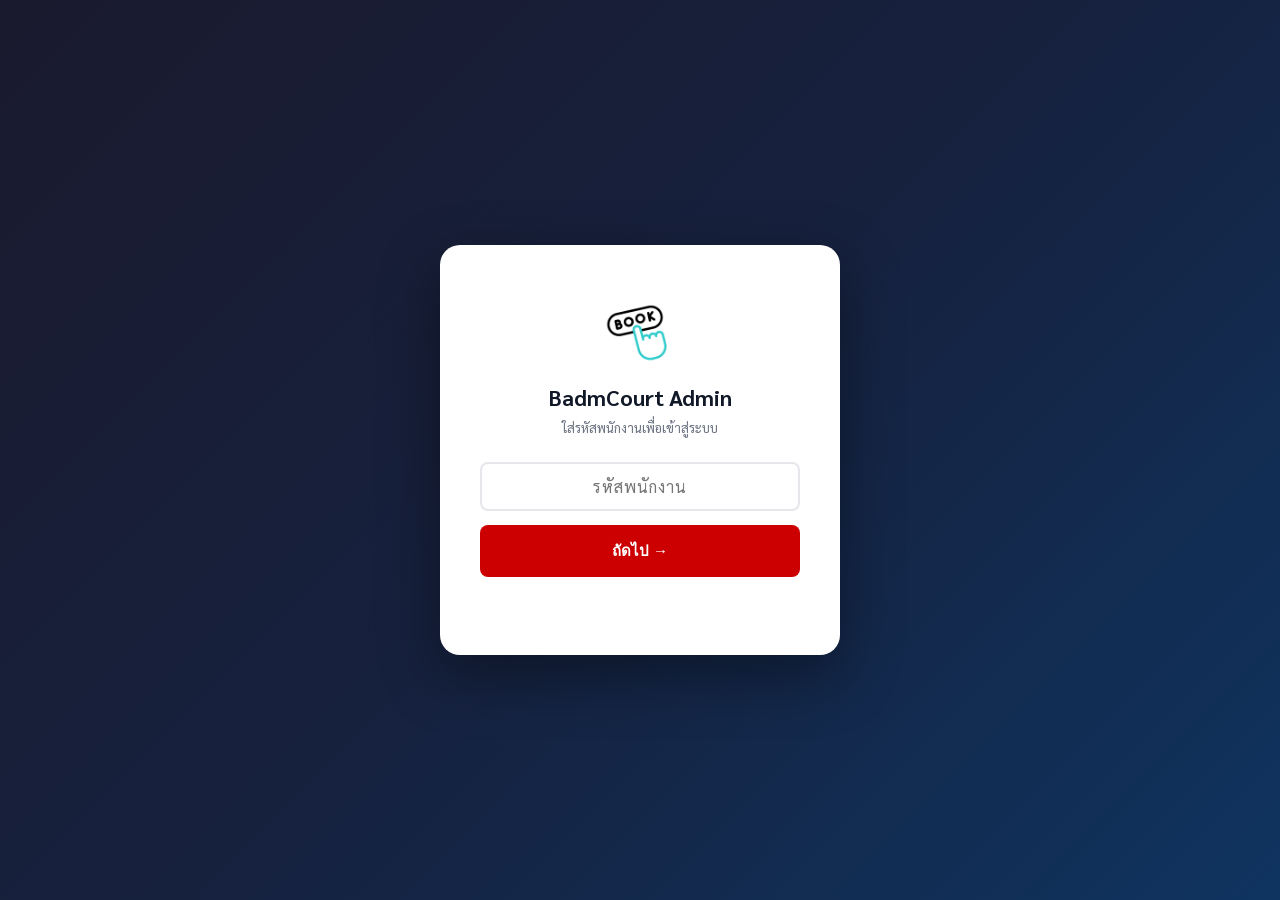
==== admin.html @ fc4fc1db "Add files via upload" ====
<!DOCTYPE html>
<html lang="th">
<head>
<meta charset="UTF-8"/>
<meta name="viewport" content="width=device-width, initial-scale=1.0"/>
<title>BadmCourt — Admin</title>
<link rel="icon" href="booking.gif"/>
<link href="https://fonts.googleapis.com/css2?family=Sarabun:wght@300;400;500;600;700&family=Inter:wght@400;500;600;700&display=swap" rel="stylesheet"/>
<link rel="stylesheet" href="https://cdn.jsdelivr.net/npm/flatpickr/dist/flatpickr.min.css"/>
<script src="https://cdn.jsdelivr.net/npm/chart.js@4.4.3/dist/chart.umd.min.js"></script>
<script src="https://cdnjs.cloudflare.com/ajax/libs/xlsx/0.18.5/xlsx.full.min.js"></script>
<style>
.flatpickr-calendar{font-family:var(--font)!important;border-radius:var(--radius)!important;box-shadow:var(--shadow)!important}
.flatpickr-months .flatpickr-month,.flatpickr-month{background:var(--brand)!important;color:#fff!important}
.flatpickr-current-month,.flatpickr-current-month .numInputWrapper input{color:#fff!important}
.flatpickr-weekdays{background:var(--brand-l)!important}
.flatpickr-weekday{color:var(--brand)!important;font-weight:700!important}
.flatpickr-day.selected,.flatpickr-day.selected:hover{background:var(--brand)!important;border-color:var(--brand)!important}
.flatpickr-day.today{border-bottom:2px solid var(--brand)!important}
.flatpickr-day:hover{background:var(--brand-l)!important}
.flatpickr-prev-month,.flatpickr-next-month{color:#fff!important}
.flatpickr-prev-month svg path,.flatpickr-next-month svg path{fill:#fff!important}
</style>
<style>
/* ── Reset & Base ─────────────────────────────────────────── */
*,*::before,*::after{box-sizing:border-box;margin:0;padding:0}
:root{
  --brand     : #c00;
  --brand-d   : #a00;
  --brand-l   : #fff0f0;
  --sidebar-w : 260px;
  --topbar-h  : 64px;
  --bg        : #F1F5F9;
  --white     : #ffffff;
  --gray-50   : #F9FAFB;
  --gray-100  : #F3F4F6;
  --gray-200  : #E5E7EB;
  --gray-300  : #D1D5DB;
  --gray-400  : #9CA3AF;
  --gray-500  : #6B7280;
  --gray-600  : #4B5563;
  --gray-700  : #374151;
  --gray-800  : #1F2937;
  --gray-900  : #111827;
  --green     : #10B981;
  --green-l   : #D1FAE5;
  --orange    : #F59E0B;
  --orange-l  : #FEF3C7;
  --red       : #EF4444;
  --red-l     : #FEE2E2;
  --blue      : #3B82F6;
  --blue-l    : #DBEAFE;
  --shadow-sm : 0 1px 3px rgba(0,0,0,.08);
  --shadow    : 0 4px 16px rgba(0,0,0,.10);
  --radius    : 12px;
  --radius-sm : 8px;
  --font      : 'Sarabun','Inter',system-ui,sans-serif;
}
html,body{height:100%;background:var(--bg);font-family:var(--font);font-size:14px;color:var(--gray-800);line-height:1.5}

/* ── Heatmap ─────────────────────────────────────────────── */
.hm-table{border-collapse:collapse;font-size:12px;min-width:100%}
.hm-table th{padding:6px 10px;background:var(--gray-50);font-weight:600;
  color:var(--gray-600);white-space:nowrap;border:1px solid var(--gray-200);
  position:sticky;top:0;z-index:2}
.hm-table td.hm-label{padding:6px 12px;font-weight:600;color:var(--gray-700);
  background:var(--gray-50);white-space:nowrap;border:1px solid var(--gray-200);
  position:sticky;left:0;z-index:1}
.hm-table td.hm-cell{padding:0;border:1px solid rgba(255,255,255,.4);
  text-align:center;min-width:54px;height:38px;transition:opacity .15s;cursor:default}
.hm-table td.hm-cell:hover{outline:2px solid var(--brand);outline-offset:-2px}
.hm-cell-inner{display:flex;align-items:center;justify-content:center;
  width:100%;height:100%;font-weight:700;font-size:13px}
/* ── PIN Gate ─────────────────────────────────────────────── */
#pinGate{
  position:fixed;inset:0;display:flex;align-items:center;justify-content:center;
  background:linear-gradient(135deg,#1a1a2e 0%,#16213e 50%,#0f3460 100%);
  z-index:9999
}
.pin-card{
  background:var(--white);border-radius:20px;padding:48px 40px;
  width:400px;text-align:center;box-shadow:0 20px 60px rgba(0,0,0,.4)
}
.pin-logo{width:72px;height:72px;margin:0 auto 16px;display:block;object-fit:contain}
.pin-title{font-size:22px;font-weight:700;color:var(--gray-900);margin-bottom:4px}
.pin-sub{color:var(--gray-500);font-size:13px;margin-bottom:24px;line-height:1.5}
.pin-step{display:none}.pin-step.active{display:block}
/* empId input */
.pin-empid-input{
  width:100%;padding:12px 16px;font-size:16px;text-align:center;
  border:2px solid var(--gray-200);border-radius:var(--radius-sm);
  font-family:var(--font);transition:border .2s;outline:none;color:var(--gray-900);
  letter-spacing:1px;box-sizing:border-box
}
.pin-empid-input:focus{border-color:var(--brand)}
/* who card */
.pin-who{display:flex;align-items:center;gap:10px;padding:10px 14px;
  background:var(--green-l);border-radius:10px;margin-bottom:20px;text-align:left}
.pin-who-name{font-size:14px;font-weight:700;color:#064e3b}
.pin-who-id{font-size:11px;color:#065f46}
/* 6-box OTP */
.otp-row{display:flex;gap:10px;justify-content:center;margin-bottom:6px}
.otp-box{
  width:46px;height:58px;border:2px solid var(--gray-200);border-radius:10px;
  font-size:26px;font-weight:700;text-align:center;font-family:monospace;
  outline:none;transition:border-color .15s,box-shadow .15s;color:var(--gray-900);
  caret-color:transparent
}
.otp-box:focus{border-color:var(--brand);box-shadow:0 0 0 3px rgba(21,128,61,.15)}
.otp-box.filled{border-color:var(--brand);background:rgba(21,128,61,.04)}
.otp-label{font-size:12px;font-weight:600;color:var(--gray-500);margin-bottom:8px;text-align:left}
.pin-back{background:none;border:none;color:var(--gray-500);font-size:13px;
  cursor:pointer;padding:4px 0;margin-bottom:16px;display:flex;align-items:center;gap:4px;
  font-family:var(--font)}
.pin-back:hover{color:var(--gray-700)}
.pin-btn{
  width:100%;margin-top:14px;padding:14px;font-size:15px;font-weight:600;
  background:var(--brand);color:#fff;border:none;border-radius:var(--radius-sm);
  cursor:pointer;transition:background .2s
}
.pin-btn:hover{background:var(--brand-d)}
.pin-btn:disabled{opacity:.5;cursor:not-allowed}
.pin-err{color:var(--red);font-size:13px;margin-top:10px;min-height:20px;text-align:center}

/* ── Layout ───────────────────────────────────────────────── */
#adminWrap{display:none;width:100%;height:100vh;overflow:hidden}
.sidebar{
  position:fixed;left:0;top:0;bottom:0;width:var(--sidebar-w);
  background:var(--white);border-right:1px solid var(--gray-200);
  display:flex;flex-direction:column;overflow:hidden;z-index:100
}
.main-area{
  margin-left:var(--sidebar-w);
  width:calc(100% - var(--sidebar-w));
  height:100vh;
  display:flex;flex-direction:column;overflow:hidden;
  flex:1;min-width:0
}
.topbar{
  height:var(--topbar-h);background:var(--white);border-bottom:1px solid var(--gray-200);
  display:flex;align-items:center;justify-content:space-between;
  padding:0 24px;flex-shrink:0;box-shadow:var(--shadow-sm)
}
.page-content{flex:1;overflow-y:auto;padding:24px;width:100%;box-sizing:border-box}
.section{width:100%}
.card{width:100%;box-sizing:border-box}

/* ── Sidebar ─────────────────────────────────────────────── */
.sb-brand{
  padding:20px 20px 16px;display:flex;align-items:center;gap:12px;
  border-bottom:1px solid var(--gray-100)
}
.sb-logo{width:38px;height:38px;object-fit:contain;flex-shrink:0}
.sb-brand-name{font-size:15px;font-weight:700;color:var(--gray-900);line-height:1.2}
.sb-brand-sub{font-size:11px;color:var(--gray-400)}
.sb-nav{flex:1;overflow-y:auto;padding:12px 10px}
.nav-group-label{
  font-size:10px;font-weight:600;color:var(--gray-400);letter-spacing:.08em;
  text-transform:uppercase;padding:16px 10px 6px
}
.nav-item{
  display:flex;align-items:center;gap:10px;padding:9px 12px;
  border-radius:var(--radius-sm);cursor:pointer;color:var(--gray-600);
  font-size:13.5px;font-weight:500;transition:all .15s;user-select:none;
  border-left:3px solid transparent;margin-bottom:2px
}
.nav-item:hover{background:var(--gray-50);color:var(--gray-900)}
.nav-item.active{
  background:var(--brand-l);color:var(--brand);
  border-left-color:var(--brand);font-weight:600
}
.nav-icon{font-size:16px;flex-shrink:0;width:20px;text-align:center}
.nav-icon-img{width:20px;height:20px;flex-shrink:0;object-fit:contain;display:block}
.stat-icon img{width:24px;height:24px;object-fit:contain;display:block}
.sb-footer{
  padding:16px 20px;border-top:1px solid var(--gray-100);
  display:flex;align-items:center;gap:10px
}
.sb-avatar{
  width:34px;height:34px;background:var(--brand);border-radius:50%;
  display:flex;align-items:center;justify-content:center;color:#fff;font-weight:700;font-size:13px
}
.sb-user-name{font-size:13px;font-weight:600;color:var(--gray-800);flex:1}
.sb-user-role{font-size:11px;color:var(--gray-400)}
.sb-logout{
  color:var(--gray-400);cursor:pointer;font-size:18px;padding:4px;
  border-radius:6px;transition:color .15s;border:none;background:none
}
.sb-logout:hover{color:var(--red)}

/* ── Topbar ──────────────────────────────────────────────── */
.topbar-title{font-size:17px;font-weight:700;color:var(--gray-900)}
.topbar-sub{font-size:12px;color:var(--gray-400);margin-top:1px}
.topbar-right{display:flex;align-items:center;gap:12px}

/* ── Notification bell ───────────────────────────────── */
.notif-btn{position:relative;width:36px;height:36px;border:none;background:var(--gray-100);border-radius:50%;cursor:pointer;display:flex;align-items:center;justify-content:center;font-size:16px;color:var(--gray-600);transition:background .15s}
.notif-btn:hover{background:var(--gray-200)}
.notif-badge{position:absolute;top:3px;right:3px;min-width:16px;height:16px;padding:0 4px;background:#ef4444;color:#fff;font-size:10px;font-weight:700;border-radius:8px;display:none;align-items:center;justify-content:center;line-height:1;box-shadow:0 0 0 2px #fff}
.notif-badge.show{display:flex}
.notif-dropdown{position:absolute;top:calc(100% + 10px);right:0;width:320px;background:#fff;border:1px solid var(--gray-200);border-radius:12px;box-shadow:0 8px 32px rgba(0,0,0,.12);z-index:999;display:none;flex-direction:column;overflow:hidden}
.notif-dropdown.open{display:flex}
.notif-dropdown-hd{padding:12px 16px;font-size:13px;font-weight:600;color:var(--gray-700);border-bottom:1px solid var(--gray-100);display:flex;align-items:center;justify-content:space-between}
.notif-list{max-height:320px;overflow-y:auto}
.notif-item{padding:11px 16px;border-bottom:1px solid var(--gray-50);cursor:pointer;transition:background .12s}
.notif-item:last-child{border-bottom:none}
.notif-item:hover{background:var(--gray-50)}
.notif-item-title{font-size:12px;font-weight:600;color:var(--gray-800)}
.notif-item-sub{font-size:11px;color:var(--gray-400);margin-top:2px}
.notif-empty{padding:24px 16px;text-align:center;font-size:12px;color:var(--gray-400)}

/* ── Topbar alert strip ──────────────────────────────── */
.topbar-alert{position:fixed;top:0;left:0;right:0;z-index:1100;padding:10px 20px;background:#059669;color:#fff;font-size:13px;font-weight:600;display:flex;align-items:center;gap:10px;transform:translateY(-100%);transition:transform .3s cubic-bezier(.4,0,.2,1)}
.topbar-alert.show{transform:translateY(0)}
.topbar-alert-close{margin-left:auto;background:none;border:none;color:#fff;font-size:16px;cursor:pointer;opacity:.8}
.topbar-alert-close:hover{opacity:1}

/* ── Court schedule grid (LINE-style) ───────────────── */
.cs-grid{border:1px solid var(--gray-200);border-radius:10px;overflow:hidden}
.cs-row{display:flex;align-items:flex-start;padding:10px 14px;border-bottom:1px solid var(--gray-100);gap:12px}
.cs-row:last-child{border-bottom:none}
.cs-cb{width:17px;height:17px;accent-color:var(--brand);cursor:pointer;flex-shrink:0;margin-top:3px}
.cs-day-label{width:80px;font-size:13px;color:var(--gray-700);flex-shrink:0;padding-top:2px}
.cs-slots-col{flex:1;display:flex;flex-direction:column;gap:0}
.cs-slot{display:flex;align-items:center;gap:6px;margin-bottom:5px}
.cs-time{border:1px solid var(--gray-200);border-radius:6px;padding:5px 8px;font-size:12px;width:88px;color:var(--gray-800);background:#fff;cursor:pointer;appearance:none;-webkit-appearance:none;text-align:center}
.cs-time:focus{outline:none;border-color:var(--brand)}
.cs-sep{font-size:12px;color:var(--gray-400);flex-shrink:0}
.cs-btn-rm{width:24px;height:24px;border:none;background:none;color:var(--gray-300);cursor:pointer;font-size:18px;line-height:1;border-radius:4px;padding:0;flex-shrink:0}
.cs-btn-rm:hover{background:rgba(239,68,68,.08);color:#dc2626}
.cs-btn-add{font-size:11px;color:var(--brand);background:none;border:none;cursor:pointer;padding:0;text-align:left;margin-top:2px}
.cs-btn-add:hover{text-decoration:underline}
.cs-closed{font-size:12px;color:var(--gray-400);padding-top:2px}

/* ── Status tabs ─────────────────────────────────────── */
.status-tabs{display:flex;gap:6px;padding:10px 16px 0;flex-wrap:wrap;border-top:1px solid var(--gray-100)}
.status-tab{padding:5px 14px;border-radius:20px;border:1.5px solid var(--gray-200);background:transparent;font-size:12px;font-weight:600;cursor:pointer;color:var(--gray-500);transition:all .15s;white-space:nowrap}
.status-tab:hover{border-color:var(--brand);color:var(--brand)}
.status-tab.active{background:var(--brand);border-color:var(--brand);color:#fff}
.status-tab.s-pending.active{background:#d97706;border-color:#d97706}
.status-tab.s-checked.active{background:#059669;border-color:#059669}
.status-tab.s-noshow.active{background:#dc2626;border-color:#dc2626}
/* ── Import modal ────────────────────────────────────── */
.import-dropzone{border:2.5px dashed var(--gray-300);border-radius:12px;background:var(--gray-50);cursor:pointer;transition:all .2s;user-select:none}
.import-dropzone:hover,.import-dropzone.drop-hover{border-color:var(--brand);background:rgba(21,128,61,.04)}
.import-col-grid{display:grid;grid-template-columns:1fr 1fr;gap:8px}
.import-col-row{display:flex;align-items:center;gap:8px;padding:7px 10px;background:var(--gray-50);border-radius:8px;border:1px solid var(--gray-150)}
.import-col-label{font-size:12px;font-weight:600;color:var(--gray-600);min-width:90px}
.import-col-select{flex:1;font-size:12px;padding:4px 6px;border:1.5px solid var(--gray-200);border-radius:6px;background:#fff;color:var(--gray-700)}
.import-preview-tbl{width:100%;font-size:11px;border-collapse:collapse;border-radius:8px;overflow:hidden}
.import-preview-tbl th{background:var(--brand);color:#fff;padding:5px 8px;font-weight:600;white-space:nowrap}
.import-preview-tbl td{padding:4px 8px;border-bottom:1px solid var(--gray-100);max-width:120px;overflow:hidden;text-overflow:ellipsis;white-space:nowrap}
.import-preview-tbl tr:last-child td{border-bottom:none}
.import-preview-tbl tr:nth-child(even) td{background:var(--gray-50)}
.import-stat-chip{display:inline-flex;align-items:center;gap:4px;padding:3px 10px;border-radius:20px;font-size:12px;font-weight:700}
.import-stat-new{background:#d1fae5;color:#065f46}
.import-stat-upd{background:#fef3c7;color:#92400e}
.import-stat-skip{background:#fee2e2;color:#991b1b}
/* ── Role toggle ─────────────────────────────────────── */
.role-toggle{display:inline-flex;border-radius:20px;overflow:hidden;border:1.5px solid var(--gray-200);font-size:11px;font-weight:700;cursor:pointer;transition:opacity .15s}
.role-toggle:hover{opacity:.8}
.role-toggle[data-role="admin"]{border-color:#fca5a5}
.role-toggle[data-role="user"]{border-color:var(--gray-300)}
.role-toggle .rt-pill{padding:3px 10px;transition:background .2s,color .2s}
.role-toggle[data-role="admin"] .rt-admin{background:#fca5a5;color:#7f1d1d}
.role-toggle[data-role="admin"] .rt-user{background:transparent;color:var(--gray-400)}
.role-toggle[data-role="user"] .rt-admin{background:transparent;color:var(--gray-400)}
.role-toggle[data-role="user"] .rt-user{background:var(--gray-200);color:var(--gray-600)}
.role-toggle.loading{pointer-events:none;opacity:.5}
.import-progress{height:4px;border-radius:4px;background:var(--gray-200);overflow:hidden;margin-top:8px;display:none}
.import-progress-bar{height:100%;background:var(--brand);border-radius:4px;width:0;transition:width .25s}
/* ── Bulk bar ─────────────────────────────────────────── */
.bulk-bar{display:none;align-items:center;gap:10px;padding:8px 16px;background:rgba(21,128,61,.07);border-top:1px solid rgba(21,128,61,.18);border-bottom:1px solid rgba(21,128,61,.18)}
.bulk-bar.show{display:flex}
.bulk-bar-lbl{font-size:13px;font-weight:600;color:var(--brand);flex:1}
/* ── Pagination ──────────────────────────────────────── */
.pager-bar{display:flex;align-items:center;justify-content:space-between;padding:10px 4px 2px;gap:8px;flex-wrap:wrap}
.pager-info{font-size:12px;color:var(--gray-500)}
.pager-pages{display:flex;align-items:center;gap:4px}
.pager-btn{height:30px;min-width:30px;padding:0 10px;border:1px solid var(--gray-200);background:#fff;color:var(--gray-700);border-radius:6px;font-size:12px;cursor:pointer;transition:background .12s}
.pager-btn:hover:not(:disabled){background:var(--gray-100)}
.pager-btn:disabled{opacity:.4;cursor:default}
.pager-btn.active{background:var(--brand);color:#fff;border-color:var(--brand);font-weight:700}
.topbar-loc{
  font-size:12px;color:var(--gray-500);background:var(--gray-100);
  padding:6px 12px;border-radius:20px;display:flex;align-items:center;gap:6px
}
.badge{
  display:inline-flex;align-items:center;padding:3px 10px;border-radius:20px;
  font-size:11px;font-weight:600
}
.badge-green{background:var(--green-l);color:#065F46}
.badge-red{background:var(--red-l);color:#991B1B}
.badge-orange{background:var(--orange-l);color:#92400E}
.badge-blue{background:var(--blue-l);color:#1E40AF}
.badge-gray{background:var(--gray-100);color:var(--gray-600)}
.badge-brand{background:var(--brand-l);color:var(--brand)}

/* ── Sections ────────────────────────────────────────────── */
.section{display:none}
.section.active{display:block}

/* ── Page header ─────────────────────────────────────────── */
.page-header{display:flex;align-items:center;justify-content:space-between;margin-bottom:20px}
.page-header-left h1{font-size:20px;font-weight:700;color:var(--gray-900)}
.page-header-left p{font-size:13px;color:var(--gray-500);margin-top:2px}

/* ── Stat cards ──────────────────────────────────────────── */
.stats-grid{display:grid;grid-template-columns:repeat(4,1fr);gap:16px;margin-bottom:24px}
.stat-card{
  background:var(--white);border-radius:var(--radius);padding:20px;
  box-shadow:var(--shadow-sm);border:1px solid var(--gray-100)
}
.stat-card-top{display:flex;align-items:flex-start;justify-content:space-between;margin-bottom:12px}
.stat-icon{
  width:42px;height:42px;border-radius:10px;
  display:flex;align-items:center;justify-content:center;font-size:20px;flex-shrink:0
}
.stat-icon-red{background:var(--brand-l)}
.stat-icon-green{background:var(--green-l)}
.stat-icon-orange{background:var(--orange-l)}
.stat-icon-blue{background:var(--blue-l)}
.stat-val{font-size:28px;font-weight:700;color:var(--gray-900)}
.stat-lbl{font-size:12px;color:var(--gray-500);font-weight:500;margin-top:2px}
.stat-sub{font-size:11px;color:var(--gray-400);margin-top:4px}

/* ── Loc stat mini-cards ─────────────────────────────────── */
.loc-grid{display:grid;grid-template-columns:repeat(auto-fill,minmax(220px,1fr));gap:12px;margin-bottom:24px}
.loc-card{
  background:var(--white);border-radius:var(--radius);padding:16px 20px;
  box-shadow:var(--shadow-sm);border:1px solid var(--gray-100);
  border-left:4px solid var(--brand)
}
.loc-card-name{font-weight:600;font-size:14px;color:var(--gray-800);margin-bottom:4px}
.loc-card-count{font-size:24px;font-weight:700;color:var(--brand)}
.loc-card-lbl{font-size:11px;color:var(--gray-400)}

/* ── Card ────────────────────────────────────────────────── */
.card{
  background:var(--white);border-radius:var(--radius);border:1px solid var(--gray-200);
  box-shadow:var(--shadow-sm);overflow:hidden;margin-bottom:20px
}
.card-header{
  padding:16px 20px;border-bottom:1px solid var(--gray-100);
  display:flex;align-items:center;justify-content:space-between
}
.card-header-title{font-size:15px;font-weight:600;color:var(--gray-900);display:flex;align-items:center;gap:8px}
.card-body{padding:0}

/* ── Filter bar ──────────────────────────────────────────── */
.filter-bar{
  padding:14px 20px;background:var(--gray-50);border-bottom:1px solid var(--gray-100);
  display:flex;align-items:center;gap:10px;flex-wrap:wrap
}
.filter-bar label{font-size:12px;font-weight:600;color:var(--gray-600)}
select.fi,input.fi{
  padding:7px 10px;font-size:13px;border:1px solid var(--gray-200);
  border-radius:var(--radius-sm);background:var(--white);color:var(--gray-800);
  font-family:var(--font);outline:none;transition:border .15s;cursor:pointer
}
select.fi:focus,input.fi:focus{border-color:var(--brand)}

/* ── Table ───────────────────────────────────────────────── */
.tbl-wrap{overflow-x:auto}
table{width:100%;border-collapse:collapse}
thead th{
  padding:11px 16px;text-align:left;font-size:11px;font-weight:700;
  color:var(--gray-500);text-transform:uppercase;letter-spacing:.05em;
  background:var(--gray-50);border-bottom:1px solid var(--gray-200);white-space:nowrap
}
tbody td{
  padding:12px 16px;border-bottom:1px solid var(--gray-100);
  font-size:13.5px;color:var(--gray-700);vertical-align:middle
}
tbody tr:last-child td{border-bottom:none}
tbody tr:hover td{background:var(--gray-50)}
.tbl-empty{padding:48px 20px;text-align:center;color:var(--gray-400)}
.tbl-loading{padding:48px 20px;text-align:center;color:var(--gray-400)}

/* ── Buttons ─────────────────────────────────────────────── */
.btn{
  display:inline-flex;align-items:center;gap:6px;
  padding:9px 16px;font-size:13px;font-weight:600;
  border-radius:var(--radius-sm);border:none;cursor:pointer;
  transition:all .15s;font-family:var(--font);white-space:nowrap
}
.btn-primary{background:var(--brand);color:#fff}
.btn-primary:hover{background:var(--brand-d)}
.btn-outline{background:var(--white);color:var(--gray-700);border:1px solid var(--gray-300)}
.btn-outline:hover{background:var(--gray-50);border-color:var(--gray-400)}
.btn-danger{background:var(--red);color:#fff}
.btn-danger:hover{background:#DC2626}
.btn-ghost{background:none;color:var(--gray-500);border:none;padding:6px 8px}
.btn-ghost:hover{background:var(--gray-100);color:var(--gray-700)}
.btn-sm{padding:5px 10px;font-size:12px}
.btn-green{background:var(--green);color:#fff}
.btn-green:hover{background:#059669}

/* ── Form modal ──────────────────────────────────────────── */
.overlay{
  position:fixed;inset:0;background:rgba(0,0,0,.4);
  display:none;align-items:center;justify-content:center;z-index:500
}
.overlay.open{display:flex}
.modal{
  background:var(--white);border-radius:16px;width:520px;max-width:95vw;
  max-height:90vh;display:flex;flex-direction:column;box-shadow:var(--shadow)
}
.modal-header{
  padding:20px 24px 16px;border-bottom:1px solid var(--gray-100);
  display:flex;align-items:center;justify-content:space-between
}
.modal-title{font-size:16px;font-weight:700;color:var(--gray-900)}
.modal-close{
  width:32px;height:32px;border-radius:50%;border:none;background:var(--gray-100);
  cursor:pointer;font-size:16px;display:flex;align-items:center;justify-content:center;
  color:var(--gray-500);transition:all .15s
}
.modal-close:hover{background:var(--gray-200);color:var(--gray-800)}
.modal-body{padding:20px 24px;overflow-y:auto;flex:1}
.modal-footer{
  padding:16px 24px;border-top:1px solid var(--gray-100);
  display:flex;gap:10px;justify-content:flex-end
}

/* ── Form fields ─────────────────────────────────────────── */
.form-row{display:grid;grid-template-columns:1fr 1fr;gap:14px;margin-bottom:14px}
.form-row.single{grid-template-columns:1fr}
.form-group{display:flex;flex-direction:column;gap:6px}
.form-label{font-size:12px;font-weight:600;color:var(--gray-700)}
.form-label span.req{color:var(--red);margin-left:2px}
.form-input,.form-select,.form-textarea{
  padding:9px 12px;font-size:13.5px;border:1px solid var(--gray-200);
  border-radius:var(--radius-sm);font-family:var(--font);color:var(--gray-800);
  outline:none;transition:border .15s;background:var(--white)
}
.form-input:focus,.form-select:focus,.form-textarea:focus{border-color:var(--brand);box-shadow:0 0 0 3px rgba(192,0,0,.08)}
.form-textarea{resize:vertical;min-height:80px}
.form-hint{font-size:11px;color:var(--gray-400)}
.sys-cur-hint{display:inline-flex;align-items:center;gap:4px;margin-top:5px;font-size:11px;color:#15803d;font-weight:600}
.sys-cur-hint::before{content:"📌";font-size:10px}
.toggle-wrap{display:flex;align-items:center;gap:8px}
.toggle{
  position:relative;width:42px;height:24px;
  appearance:none;-webkit-appearance:none;background:var(--gray-300);
  border-radius:12px;cursor:pointer;transition:background .2s
}
.toggle:checked{background:var(--brand)}
.toggle::after{
  content:'';position:absolute;left:2px;top:2px;
  width:20px;height:20px;border-radius:50%;background:#fff;
  transition:transform .2s;box-shadow:0 1px 3px rgba(0,0,0,.2)
}
.toggle:checked::after{transform:translateX(18px)}
.toggle-label{font-size:13px;color:var(--gray-700)}
.booking-toggle-row{display:flex;align-items:center;justify-content:space-between;gap:16px;padding:18px 20px 14px;border-bottom:1px solid var(--gray-100)}
.booking-toggle-title{font-weight:600;font-size:14px;color:var(--gray-800);margin-bottom:6px}
.booking-status-badge{display:inline-flex;align-items:center;gap:5px;padding:3px 11px;border-radius:20px;font-size:12px;font-weight:600}
.bsb-open{background:#dcfce7;color:#15803d}
.bsb-closed{background:#fee2e2;color:#b91c1c}
.bsb-waiting{background:#fef9c3;color:#854d0e}
.booking-toggle-hint{font-size:11px;color:var(--gray-400);padding:10px 20px 0;margin-bottom:-4px}

/* ── Confirm dialog ──────────────────────────────────────── */
#confirmOverlay{position:fixed;inset:0;background:rgba(0,0,0,.4);display:none;align-items:center;justify-content:center;z-index:600}
#confirmOverlay.open{display:flex}
.confirm-card{background:var(--white);border-radius:16px;width:380px;padding:28px;text-align:center;box-shadow:var(--shadow)}
.confirm-icon{font-size:40px;margin-bottom:12px}
.confirm-title{font-size:17px;font-weight:700;color:var(--gray-900);margin-bottom:6px}
.confirm-msg{font-size:13px;color:var(--gray-500);margin-bottom:24px}
.confirm-actions{display:flex;gap:10px;justify-content:center}

/* ── Toast ───────────────────────────────────────────────── */
#toast{
  position:fixed;bottom:28px;right:28px;
  background:var(--gray-900);color:#fff;padding:12px 20px;
  border-radius:10px;font-size:13px;font-weight:500;
  opacity:0;transform:translateY(10px);transition:all .3s;z-index:999;pointer-events:none
}
#toast.show{opacity:1;transform:translateY(0)}
#toast.success{background:#065F46}
#toast.error{background:#991B1B}

/* ── System config form ──────────────────────────────────── */
.sys-form-grid{display:grid;grid-template-columns:1fr 1fr;gap:16px;padding:20px}
.sys-section-title{
  grid-column:1/-1;font-size:12px;font-weight:700;color:var(--gray-400);
  text-transform:uppercase;letter-spacing:.08em;padding-top:8px
}

/* ── Responsive table actions ────────────────────────────── */
.action-btns{display:flex;gap:6px;align-items:center}

/* ── Scrollbar ───────────────────────────────────────────── */
::-webkit-scrollbar{width:5px;height:5px}
::-webkit-scrollbar-track{background:transparent}
::-webkit-scrollbar-thumb{background:var(--gray-300);border-radius:3px}
::-webkit-scrollbar-thumb:hover{background:var(--gray-400)}

/* ── Hamburger ───────────────────────────────────────────── */
.hamburger{display:none;align-items:center;justify-content:center;width:36px;height:36px;
  background:none;border:none;cursor:pointer;border-radius:var(--radius-sm);
  color:var(--gray-600);font-size:20px;flex-shrink:0}
.hamburger:hover{background:var(--gray-100)}

/* ── Sidebar overlay (mobile) ────────────────────────────── */
.sb-overlay{display:none;position:fixed;inset:0;background:rgba(0,0,0,.45);z-index:150}

/* ── Responsive ──────────────────────────────────────────── */
@media(max-width:1024px){
  .stats-grid{grid-template-columns:repeat(2,1fr)}
}
@media(max-width:768px){
  .sidebar{transform:translateX(-110%);transition:transform .25s ease;z-index:200}
  .sidebar.sb-open{transform:translateX(0)}
  .sb-overlay.sb-open{display:block}
  .main-area{margin-left:0!important;width:100%!important}
  .hamburger{display:flex}
  .topbar{padding:0 14px;gap:10px}
  .topbar>div:first-child{flex:1;min-width:0}
  .topbar-title{font-size:15px}
  .topbar-right{gap:8px}
  .page-content{padding:14px}
  .card-header{padding:14px 16px}
  .data-table th,.data-table td{padding:8px 10px}
}
@media(max-width:480px){
  .stats-grid{grid-template-columns:1fr}
  .page-content{padding:10px}
  .topbar-loc{display:none}
  .sys-form-grid{grid-template-columns:1fr!important}
}

/* ── Flaticon transparent icons ──────────────────────────── */
img[src*="cdn-icons-gif.flaticon.com"]{mix-blend-mode:multiply;background:transparent!important}

/* ── Location badge filter ───────────────────────────────── */
.loc-badge-filter{display:flex;gap:6px;flex-wrap:wrap;align-items:center}
.loc-badge{
  padding:5px 14px;border-radius:20px;border:1.5px solid var(--gray-300);
  background:transparent;cursor:pointer;font-size:12px;font-weight:600;
  color:var(--gray-600);transition:all .15s;font-family:var(--font);line-height:1.4;
  white-space:nowrap
}
.loc-badge:hover{border-color:var(--brand);color:var(--brand)}
.loc-badge.active{background:var(--brand);border-color:var(--brand);color:#fff}

/* ── Pagination ──────────────────────────────────────────── */
.pagination-bar{display:flex;align-items:center;justify-content:space-between;
  padding:12px 20px;border-top:1px solid var(--gray-100);font-size:13px;color:var(--gray-500);
  flex-wrap:wrap;gap:8px}
.pg-btns{display:flex;gap:4px;align-items:center}
.pg-btn{padding:5px 11px;border:1px solid var(--gray-200);border-radius:6px;
  background:var(--white);cursor:pointer;font-size:12px;color:var(--gray-700);
  font-family:var(--font);transition:all .15s}
.pg-btn:hover:not(:disabled){background:var(--gray-50);border-color:var(--gray-300)}
.pg-btn.active{background:var(--brand);color:#fff;border-color:var(--brand)}
.pg-btn:disabled{opacity:.4;cursor:not-allowed}

/* ── QR Modal ────────────────────────────────────────────── */
.qr-modal-body{text-align:center;padding:8px 0 4px}
.qr-display{display:flex;justify-content:center;margin:16px 0}
.qr-url-box{font-size:11px;color:var(--gray-500);word-break:break-all;
  background:var(--gray-50);padding:8px 12px;border-radius:6px;margin:10px 0;text-align:left;
  border:1px solid var(--gray-200)}
.qr-btn-row{display:flex;gap:10px;justify-content:center;margin-top:14px}
</style>
</head>
<body>

<!-- ══════════════════ PIN GATE ══════════════════ -->
<div id="pinGate">
  <div class="pin-card">
    <img src="booking.gif" alt="logo" class="pin-logo"/>
    <div class="pin-title">BadmCourt Admin</div>

    <!-- Step 1: empId -->
    <div class="pin-step active" id="pinStep1">
      <div class="pin-sub">ใส่รหัสพนักงานเพื่อเข้าสู่ระบบ</div>
      <input type="text" id="empIdInput" class="pin-empid-input" placeholder="รหัสพนักงาน"
             maxlength="20" autocomplete="off" autocapitalize="off" spellcheck="false"/>
      <button class="pin-btn" onclick="doCheckEmpId()">ถัดไป →</button>
      <div class="pin-err" id="pinErr"></div>
    </div>

    <!-- Step 2: Enter PIN -->
    <div class="pin-step" id="pinStep2">
      <button class="pin-back" onclick="goLoginStep(1)">← ย้อนกลับ</button>
      <div class="pin-who" id="pinWhoCard">
        <span style="font-size:28px">👤</span>
        <div><div class="pin-who-name" id="pinWhoName"></div><div class="pin-who-id" id="pinWhoId"></div></div>
      </div>
      <div class="otp-label">ใส่ PIN 6 หลัก</div>
      <div class="otp-row" id="otpRowLogin"></div>
      <button class="pin-btn" id="pinLoginBtn" onclick="doLogin()" disabled>เข้าสู่ระบบ</button>
      <div class="pin-err" id="pinErr2"></div>
    </div>

    <!-- Step 3: First login — set new PIN -->
    <div class="pin-step" id="pinStep3">
      <button class="pin-back" onclick="goLoginStep(1)">← ย้อนกลับ</button>
      <div class="pin-who" id="pinWhoCard3" style="margin-bottom:16px">
        <span style="font-size:28px">🔐</span>
        <div><div class="pin-who-name" id="pinWhoName3"></div><div class="pin-who-id" style="color:#065f46">ยังไม่มี PIN — กรุณาตั้งใหม่</div></div>
      </div>
      <div class="otp-label">ตั้ง PIN ใหม่ (6 หลัก)</div>
      <div class="otp-row" id="otpRowNew"></div>
      <div class="otp-label" style="margin-top:14px">ยืนยัน PIN</div>
      <div class="otp-row" id="otpRowConfirm"></div>
      <button class="pin-btn" id="pinSetBtn" onclick="doSetPin()" disabled>ตั้ง PIN และเข้าสู่ระบบ</button>
      <div class="pin-err" id="pinErr3"></div>
    </div>

  </div>
</div>

<!-- ══════════════════ ADMIN WRAP ══════════════════ -->
<div id="adminWrap">

  <!-- ── Sidebar ── -->
  <nav class="sidebar">
    <div class="sb-brand">
      <img src="booking.gif" alt="logo" class="sb-logo"/>
      <div>
        <div class="sb-brand-name">TQM ตบให้ยับ</div>
        <div class="sb-brand-sub">Admin Dashboard</div>
      </div>
    </div>
    <div class="sb-nav">
      <a class="nav-item active" onclick="nav('dashboard')">
        <img src="https://cdn-icons-gif.flaticon.com/15578/15578463.gif" class="nav-icon-img" alt="dashboard">Dashboard
      </a>
      <div class="nav-group-label">ตั้งค่าระบบ</div>
      <a class="nav-item" onclick="nav('loc-cfg')">
        <img src="https://cdn-icons-gif.flaticon.com/11201/11201834.gif" class="nav-icon-img" alt="location">สถานที่
      </a>
      <a class="nav-item" onclick="nav('court-cfg')">
        <img src="https://cdn-icons-gif.flaticon.com/19031/19031823.gif" class="nav-icon-img" alt="court">สนาม / ตารางเวลา
      </a>
      <a class="nav-item" onclick="nav('sys-cfg')">
        <img src="https://cdn-icons-gif.flaticon.com/8717/8717906.gif" class="nav-icon-img" alt="settings">ตั้งค่าทั่วไป
      </a>
      <a class="nav-item" onclick="nav('holiday-cfg')">
        <img src="https://cdn-icons-gif.flaticon.com/14659/14659817.gif" class="nav-icon-img" alt="holiday">วันหยุด
      </a>
      <a class="nav-item" onclick="nav('vip-cfg')">
        <img src="https://cdn-icons-gif.flaticon.com/19010/19010128.gif" class="nav-icon-img" alt="vip">VIP
      </a>
      <a class="nav-item" onclick="nav('banned')">
        <img src="https://cdn-icons-gif.flaticon.com/12132/12132914.gif" class="nav-icon-img" alt="ban">แบนพนักงาน
      </a>

      <div class="nav-group-label">บริหารสมาชิก</div>
      <a class="nav-item" onclick="nav('members')">
        <img src="https://cdn-icons-gif.flaticon.com/11260/11260690.gif" class="nav-icon-img" alt="members">สมาชิก
      </a>
      <div class="nav-group-label">สถิติ</div>
      <a class="nav-item" onclick="nav('heatmap')">
        <svg width="22" height="22" viewBox="0 0 22 22" fill="none" style="flex-shrink:0">
          <rect x="1" y="1" width="4" height="4" rx="1" fill="#86efac"/>
          <rect x="7" y="1" width="4" height="4" rx="1" fill="#22c55e"/>
          <rect x="13" y="1" width="4" height="4" rx="1" fill="#16a34a"/>
          <rect x="1" y="7" width="4" height="4" rx="1" fill="#22c55e"/>
          <rect x="7" y="7" width="4" height="4" rx="1" fill="#14532d"/>
          <rect x="13" y="7" width="4" height="4" rx="1" fill="#22c55e"/>
          <rect x="1" y="13" width="4" height="4" rx="1" fill="#dcfce7"/>
          <rect x="7" y="13" width="4" height="4" rx="1" fill="#86efac"/>
          <rect x="13" y="13" width="4" height="4" rx="1" fill="#16a34a"/>
        </svg>
        Court Heatmap
      </a>
    </div>
    <div class="sb-footer">
      <div class="sb-avatar">A</div>
      <div style="flex:1">
        <div class="sb-user-name" id="sbAdminName">Administrator</div>
        <div class="sb-user-role" id="sbAdminEmpId">Admin</div>
      </div>
      <div style="display:flex;flex-direction:column;gap:4px;align-items:flex-end">
        <button class="sb-logout" onclick="doLogout()" title="ออกจากระบบ">⏻</button>
        <button onclick="openChangePinModal()" title="เปลี่ยน PIN" style="background:none;border:none;cursor:pointer;font-size:10px;color:var(--gray-400);padding:0 2px;font-family:var(--font)">🔑 เปลี่ยน PIN</button>
      </div>
    </div>
    <div style="padding:8px 16px;font-size:10px;color:var(--gray-400);text-align:center;border-top:1px solid var(--gray-100)">
      Icons by <a href="https://www.flaticon.com" target="_blank" rel="noopener" style="color:var(--gray-400)">Flaticon</a>
    </div>
  </nav>

  <!-- Sidebar overlay for mobile -->
  <div class="sb-overlay" id="sbOverlay" onclick="toggleSidebar()"></div>

  <!-- ── Main Area ── -->
  <div class="main-area">
    <!-- Topbar -->
    <div class="topbar">
      <button class="hamburger" onclick="toggleSidebar()" aria-label="เปิด/ปิดเมนู">☰</button>
      <div>
        <div class="topbar-title" id="topbarTitle">Dashboard</div>
        <div class="topbar-sub" id="topbarSub">ภาพรวมระบบจองสนามแบดมินตัน</div>
      </div>
      <div class="topbar-right">
        <div class="topbar-loc">
          <img src="https://cdn-icons-gif.flaticon.com/6416/6416392.gif" style="width:16px;height:16px;vertical-align:middle;margin-right:4px" alt="calendar"><span id="targetMonthDisplay">—</span>
        </div>
        <!-- Notification bell -->
        <div style="position:relative">
          <button class="notif-btn" id="notifBtn" onclick="toggleNotifDropdown()" title="การแจ้งเตือน">
            🔔
            <span class="notif-badge" id="notifBadge"></span>
          </button>
          <div class="notif-dropdown" id="notifDropdown">
            <div class="notif-dropdown-hd">
              <span>การแจ้งเตือน</span>
              <button onclick="clearNotifs()" style="font-size:11px;color:var(--gray-400);background:none;border:none;cursor:pointer">ล้างทั้งหมด</button>
            </div>
            <div class="notif-list" id="notifList">
              <div class="notif-empty">ยังไม่มีการแจ้งเตือน</div>
            </div>
          </div>
        </div>
        <button class="btn btn-outline btn-sm" onclick="refreshCurrent()">รีเฟรช</button>
      </div>
    </div>

    <!-- Page Content -->
    <div class="page-content">

      <!-- ════ DASHBOARD ════ -->
      <div id="sec-dashboard" class="section active">
        <div class="stats-grid">
          <div class="stat-card">
            <div class="stat-card-top">
              <div><div class="stat-val" id="dTotal">—</div><div class="stat-lbl">รายการจอง</div><div class="stat-sub" id="dTargetM">เดือนนี้</div></div>
              <div class="stat-icon stat-icon-red"><img src="https://cdn-icons-gif.flaticon.com/19016/19016821.gif" alt="bookings"></div>
            </div>
          </div>
          <div class="stat-card">
            <div class="stat-card-top">
              <div><div class="stat-val" id="dBanned">—</div><div class="stat-lbl">ผู้ถูกแบน</div><div class="stat-sub">รายการปัจจุบัน</div></div>
              <div class="stat-icon stat-icon-orange"><img src="https://cdn-icons-gif.flaticon.com/12132/12132914.gif" alt="ban"></div>
            </div>
          </div>
          <div class="stat-card">
            <div class="stat-card-top">
              <div><div class="stat-val" id="dLocCount">—</div><div class="stat-lbl">สถานที่ใช้งาน</div><div class="stat-sub">location_config</div></div>
              <div class="stat-icon stat-icon-blue"><img src="https://cdn-icons-gif.flaticon.com/11201/11201834.gif" alt="location"></div>
            </div>
          </div>
          <div class="stat-card">
            <div class="stat-card-top">
              <div><div class="stat-val" id="dMonth">—</div><div class="stat-lbl">เดือนเป้าหมาย</div><div class="stat-sub">TARGET_MONTH</div></div>
              <div class="stat-icon stat-icon-green"><img src="https://cdn-icons-gif.flaticon.com/6416/6416392.gif" alt="calendar"></div>
            </div>
          </div>
        </div>

        <div style="margin-bottom:8px;display:flex;align-items:center;justify-content:space-between">
          <span style="font-size:14px;font-weight:600;color:var(--gray-700)">สถิติแต่ละสถานที่</span>
        </div>
        <div class="loc-grid" id="dashLocCards">
          <div style="color:var(--gray-400);font-size:13px">กำลังโหลด…</div>
        </div>

        <!-- Chart card -->
        <div class="card" id="bkChartCard" style="display:none">
          <div class="card-header">
            <span class="card-header-title">
              <svg class="chart-icon-anim" viewBox="0 0 24 24" width="18" height="18" fill="none" xmlns="http://www.w3.org/2000/svg" style="vertical-align:middle;margin-right:6px">
                <style>
                  .ci-bar1{animation:ciRise 1.4s ease-out infinite alternate;transform-origin:bottom}
                  .ci-bar2{animation:ciRise 1.4s .2s ease-out infinite alternate;transform-origin:bottom}
                  .ci-bar3{animation:ciRise 1.4s .4s ease-out infinite alternate;transform-origin:bottom}
                  .ci-line{animation:ciDraw 1.8s ease-in-out infinite alternate;stroke-dasharray:28;stroke-dashoffset:0}
                  @keyframes ciRise{0%{transform:scaleY(.35)}100%{transform:scaleY(1)}}
                  @keyframes ciDraw{0%{stroke-dashoffset:28}100%{stroke-dashoffset:0}}
                </style>
                <!-- bars -->
                <rect class="ci-bar1" x="2"  y="10" width="4" height="11" rx="1" fill="#15803d"/>
                <rect class="ci-bar2" x="8"  y="6"  width="4" height="15" rx="1" fill="#16a34a"/>
                <rect class="ci-bar3" x="14" y="3"  width="4" height="18" rx="1" fill="#22c55e"/>
                <!-- trend line -->
                <polyline class="ci-line" points="3,19 10,12 16,7 21,4" stroke="#f59e0b" stroke-width="1.8" stroke-linecap="round" stroke-linejoin="round" fill="none"/>
                <!-- dots -->
                <circle cx="3"  cy="19" r="1.4" fill="#f59e0b" opacity=".9"/>
                <circle cx="10" cy="12" r="1.4" fill="#f59e0b" opacity=".9"/>
                <circle cx="16" cy="7"  r="1.4" fill="#f59e0b" opacity=".9"/>
                <circle cx="21" cy="4"  r="1.4" fill="#f59e0b" opacity=".9"/>
              </svg>
              จำนวนการจองตามวันที่บันทึก
            </span>
            <span id="bkChartLbl" style="font-size:12px;color:var(--gray-400)"></span>
          </div>
          <div class="card-body" style="padding-top:4px">
            <div style="height:180px;position:relative"><canvas id="bkChartCanvas"></canvas></div>
          </div>
        </div>

        <div class="card">
          <div class="card-header">
            <span class="card-header-title"><img src="https://cdn-icons-gif.flaticon.com/19016/19016821.gif" style="width:18px;height:18px;vertical-align:middle;margin-right:6px" alt="bookings">รายการจอง</span>
            <span id="bkTotalLbl" style="font-size:12px;color:var(--gray-400)"></span>
          </div>
          <div class="filter-bar">
            <label>สถานที่</label>
            <select class="fi" id="bkFLoc" onchange="_bkFilter()">
              <option value="">ทุกสถานที่</option>
            </select>
            <label>วันที่</label>
            <input type="text" class="fi fp-date" id="bkFDate" placeholder="เลือกวันที่" onchange="_bkFilter()" autocomplete="off"/>
            <label>รหัสพนักงาน</label>
            <input type="text" class="fi" id="bkFEmp" placeholder="ค้นหา..." oninput="_bkFilter()"/>
            <button class="btn btn-ghost btn-sm" onclick="resetBkFilter()" style="align-self:center;padding:4px 10px;font-size:12px">✕ ล้างตัวกรอง</button>
            <button class="btn btn-outline btn-sm" onclick="exportBkCsv()" style="align-self:center;padding:4px 12px;font-size:12px;margin-left:auto" title="ส่งออก CSV">⬇ Export CSV</button>
          </div>
          <!-- Status tabs -->
          <div class="status-tabs">
            <button class="status-tab active" data-s="" onclick="_bkSetStatus('')">ทั้งหมด</button>
            <button class="status-tab s-pending" data-s="pending" onclick="_bkSetStatus('pending')">⏳ รอเช็คอิน</button>
            <button class="status-tab s-checked" data-s="checked_in" onclick="_bkSetStatus('checked_in')">✅ เช็คอินแล้ว</button>
            <button class="status-tab s-noshow" data-s="noshow" onclick="_bkSetStatus('noshow')">❌ No-show</button>
          </div>
          <!-- Bulk action bar -->
          <div class="bulk-bar" id="bkBulkBar">
            <span class="bulk-bar-lbl" id="bkBulkLbl"></span>
            <button class="btn btn-primary btn-sm" onclick="bulkCheckin()" style="font-size:12px;padding:5px 14px">✓ เช็คอินที่เลือก</button>
            <button class="btn btn-ghost btn-sm" onclick="_bkClearSel()" style="font-size:12px">ยกเลิกการเลือก</button>
          </div>
          <div class="card-body">
            <div class="tbl-wrap">
              <table>
                <thead><tr>
                  <th style="width:34px;text-align:center"><input type="checkbox" id="bkChkAll" onchange="_bkToggleAll(this.checked)" style="cursor:pointer;width:15px;height:15px;accent-color:var(--brand)"></th>
                  <th>Booking ID</th><th>รหัสพนักงาน</th><th>ชื่อ-นามสกุล</th>
                  <th>เบอร์</th><th>Email</th><th>สังกัด</th><th>สถานที่</th>
                  <th>วันที่</th><th>คอร์ท</th><th>เวลา</th><th>Check-in</th><th>จัดการ</th>
                </tr></thead>
                <tbody id="bkTbl"><tr><td colspan="13" class="tbl-loading">กำลังโหลด…</td></tr></tbody>

              </table>
            </div>
            <div id="bkPager" class="pager-bar" style="display:none">
              <span class="pager-info" id="bkPageInfo"></span>
              <div class="pager-pages" id="bkPageBtns"></div>
            </div>
          </div>
        </div>
      </div>

      <!-- ════ BOOKINGS ════ -->
      <div id="sec-bookings" class="section">
        <div class="page-header">
          <div class="page-header-left">
            <h1>รายการจอง</h1>
            <p>จัดการการจองสนามแบดมินตันทุกสถานที่</p>
          </div>
        </div>
        <div class="card">
          <div class="card-body" style="text-align:center;padding:40px 20px">
            <div style="font-size:2rem;margin-bottom:12px">📋</div>
            <div style="font-size:15px;font-weight:600;color:var(--gray-700);margin-bottom:6px">ตารางรายการจองย้ายไปที่ Dashboard แล้ว</div>
            <div style="font-size:13px;color:var(--gray-400);margin-bottom:20px">รายการจองพร้อมตัวกรองและ Pagination อยู่ที่หน้า Dashboard</div>
            <button class="btn btn-primary" onclick="nav('dashboard')">ไปที่ Dashboard →</button>
          </div>
        </div>
      </div>

      <!-- ════ LOCATION CONFIG ════ -->
      <div id="sec-loc-cfg" class="section">
        <div class="page-header">
          <div class="page-header-left">
            <h1>ตั้งค่าสถานที่</h1>
            <p>จัดการข้อมูลสถานที่ทั้งหมด (location_config)</p>
          </div>
          <button class="btn btn-primary" onclick="openLocModal()">+ เพิ่มสถานที่</button>
        </div>
        <div class="card">
          <div class="card-body">
            <div class="tbl-wrap">
              <table>
                <thead><tr>
                  <th>locId</th><th>ชื่อสถานที่</th><th>ชื่อย่อ</th>
                  <th>ที่อยู่</th><th>Lat / Lng</th><th>สถานะ</th><th>จัดการ</th>
                </tr></thead>
                <tbody id="locTbl"><tr><td colspan="7" class="tbl-loading">กำลังโหลด…</td></tr></tbody>
              </table>
            </div>
          </div>
        </div>
      </div>

      <!-- ════ COURT CONFIG ════ -->
      <div id="sec-court-cfg" class="section">
        <div class="page-header">
          <div class="page-header-left">
            <h1>ตั้งค่าสนาม / ตารางเวลา</h1>
            <p>กำหนดสนามและช่วงเวลาเล่น (court_config)</p>
          </div>
          <button class="btn btn-primary" onclick="openCourtModal()">+ เพิ่มช่วงเวลา</button>
        </div>
        <div class="card">
          <div class="filter-bar">
            <label>กรองสถานที่</label>
            <div class="loc-badge-filter" id="courtLocBadges">
              <button class="loc-badge active" data-loc="" onclick="setCourtLocFilter(this)">ทุกสถานที่</button>
            </div>
            <button class="btn btn-ghost btn-sm" onclick="resetCourtFilter()" title="ล้างตัวกรอง" style="align-self:center;padding:4px 10px;font-size:12px">✕ ล้างตัวกรอง</button>
          </div>
          <div class="card-body">
            <div class="tbl-wrap">
              <table>
                <thead><tr>
                  <th>Row</th><th>สถานที่</th><th>วัน</th><th>คอร์ท</th><th>เวลา</th><th>จัดการ</th>
                </tr></thead>
                <tbody id="courtTbl"><tr><td colspan="6" class="tbl-loading">กำลังโหลด…</td></tr></tbody>
              </table>
            </div>
          </div>
          <div class="pagination-bar" id="courtPager" style="display:none">
            <span id="courtPagerInfo" style="font-size:13px;color:var(--gray-500)"></span>
            <div class="pg-btns" id="courtPagerBtns"></div>
          </div>
        </div>
      </div>

      <!-- ════ SYSTEM CONFIG ════ -->
      <div id="sec-sys-cfg" class="section">
        <div class="page-header">
          <div class="page-header-left">
            <h1>ตั้งค่าทั่วไป</h1>
            <p>กำหนดรอบการจอง, เงื่อนไข Check-in และ Auto-ban</p>
          </div>
          <button class="btn btn-primary" onclick="saveSysConfig()"><img src="https://cdn-icons-gif.flaticon.com/11677/11677503.gif" style="width:14px;height:14px;vertical-align:middle;margin-right:4px" alt="save">บันทึก</button>
        </div>

        <!-- รอบการจอง -->
        <div class="card" style="margin-bottom:16px">
          <div class="card-header">
            <span class="card-header-title"><img src="https://cdn-icons-gif.flaticon.com/6416/6416392.gif" style="width:18px;height:18px;vertical-align:middle;margin-right:6px" alt="cal">รอบการจอง</span>
          </div>
          <!-- Booking enabled toggle -->
          <div class="booking-toggle-row">
            <div>
              <div class="booking-toggle-title">เปิด / ปิด ระบบการจองสนาม</div>
              <div id="sysBookingStatus"><span class="booking-status-badge bsb-waiting">— กำลังโหลด —</span></div>
            </div>
            <label class="toggle-wrap" style="cursor:pointer;flex-shrink:0">
              <input type="checkbox" class="toggle" id="sys_BOOKING_ENABLED" onchange="onToggleBooking()"/>
              <span class="toggle-label" id="sysBookingToggleLabel">เปิดระบบ</span>
            </label>
          </div>
          <p class="booking-toggle-hint">
            เมื่อเปิดระบบ ผู้ใช้สามารถจองสนามได้เฉพาะ <strong>เดือนเป้าหมาย</strong> ที่ตั้งค่าไว้ด้านล่าง
          </p>
          <div class="sys-form-grid">
            <div class="form-group">
              <label class="form-label">เดือนเปิดจอง (TARGET_MONTH)</label>
              <select class="form-select" id="sys_TARGET_MONTH" onchange="updateBookingStatusUI()">
                <option value="">— เลือกเดือน —</option>
              </select>
              <span class="form-hint sys-cur-hint hidden" id="hint_TARGET_MONTH"></span>
            </div>
          </div>
        </div>

        <!-- Check-in -->
        <div class="card" style="margin-bottom:16px">
          <div class="card-header">
            <span class="card-header-title"><img src="https://cdn-icons-gif.flaticon.com/11201/11201834.gif" style="width:18px;height:18px;vertical-align:middle;margin-right:6px" alt="pin">การ Check-in</span>
          </div>
          <div class="sys-form-grid">
            <div class="form-group">
              <label class="form-label">รัศมี Check-in (เมตร) — ค่าเริ่มต้นทุกสถานที่</label>
              <input type="number" min="10" max="5000" step="10" class="form-input" id="sys_CHECKIN_RADIUS" placeholder="150"/>
              <span class="form-hint">แต่ละสถานที่สามารถกำหนดรัศมีเองได้ใน "สถานที่"</span>
            </div>
            <div class="form-group" style="display:flex;align-items:flex-end;padding-bottom:8px">
              <div>
                <label class="form-label">Auto-ban เมื่อไม่ Check-in (No-show)</label>
                <div class="toggle-wrap" style="margin-top:8px">
                  <input type="checkbox" class="toggle" id="sys_AUTO_BAN_NOSHOW"/>
                  <label class="toggle-label" for="sys_AUTO_BAN_NOSHOW">เปิดระบบ Auto-ban อัตโนมัติ (ทุกวัน 23:00)</label>
                </div>
              </div>
            </div>
          </div>
        </div>

      </div>

      <!-- ════ HOLIDAY CONFIG ════ -->
      <div id="sec-holiday-cfg" class="section">
        <div class="page-header">
          <div class="page-header-left">
            <h1>วันหยุด</h1>
            <p>กำหนดวันหยุดสำหรับแต่ละสถานที่ (holiday_config)</p>
          </div>
          <button class="btn btn-primary" onclick="openHolidayModal()">+ เพิ่มวันหยุด</button>
        </div>
        <div class="card">
          <div class="filter-bar">
            <label>กรองสถานที่</label>
            <select class="fi" id="holFLoc" onchange="renderHolidayTbl()">
              <option value="">ทุกสถานที่</option>
            </select>
            <button class="btn btn-ghost btn-sm" onclick="resetHolFilter()" title="ล้างตัวกรอง" style="align-self:center;padding:4px 10px;font-size:12px">✕ ล้างตัวกรอง</button>
          </div>
          <div class="card-body">
            <div class="tbl-wrap">
              <table>
                <thead><tr>
                  <th>Row</th><th>วันที่</th><th>ชื่อวันหยุด</th><th>สถานที่</th><th>จัดการ</th>
                </tr></thead>
                <tbody id="holTbl"><tr><td colspan="5" class="tbl-loading">กำลังโหลด…</td></tr></tbody>
              </table>
            </div>
          </div>
        </div>
      </div>

      <!-- ════ VIP CONFIG ════ -->
      <div id="sec-vip-cfg" class="section">
        <div class="page-header">
          <div class="page-header-left">
            <h1>VIP Reservation</h1>
            <p>สล็อตสำรองพิเศษที่ไม่เปิดให้จองทั่วไป (vip_config)</p>
          </div>
          <button class="btn btn-primary" onclick="openVipModal()">+ เพิ่ม VIP</button>
        </div>
        <div class="card">
          <div class="filter-bar">
            <label>กรองสถานที่</label>
            <select class="fi" id="vipFLoc" onchange="renderVipTbl()">
              <option value="">ทุกสถานที่</option>
            </select>
            <label>วันที่</label>
            <input type="text" class="fi fp-date" id="vipFDate" placeholder="เลือกวันที่" oninput="renderVipTbl()" autocomplete="off"/>
            <button class="btn btn-ghost btn-sm" onclick="resetVipFilter()" title="ล้างตัวกรอง" style="align-self:center;padding:4px 10px;font-size:12px">✕ ล้างตัวกรอง</button>
          </div>
          <div class="card-body">
            <div class="tbl-wrap">
              <table>
                <thead><tr>
                  <th>Row</th><th>สถานที่</th><th>วันที่</th><th>คอร์ท</th><th>เวลา</th><th>ผู้จอง</th><th>จัดการ</th>
                </tr></thead>
                <tbody id="vipTbl"><tr><td colspan="7" class="tbl-loading">กำลังโหลด…</td></tr></tbody>
              </table>
            </div>
          </div>
        </div>
      </div>

      <!-- ════ BANNED ════ -->
      <div id="sec-banned" class="section">
        <div class="page-header">
          <div class="page-header-left">
            <h1>แบนพนักงาน</h1>
            <p>จัดการรายการพนักงานที่ถูกระงับการจอง (banned_users)</p>
          </div>
          <button class="btn btn-primary" onclick="openBanModal()">+ เพิ่มการแบน</button>
        </div>
        <div class="card">
          <div class="card-body">
            <div class="tbl-wrap">
              <table>
                <thead><tr>
                  <th>พนักงาน</th><th>วันที่เริ่มแบน</th>
                  <th>หมายเหตุ</th><th>วันหมดอายุ</th><th>จัดการ</th>
                </tr></thead>
                <tbody id="banTbl"><tr><td colspan="5" class="tbl-loading">กำลังโหลด…</td></tr></tbody>
              </table>
            </div>
          </div>
        </div>
      </div>

      <!-- ════ MEMBERS ════ -->
      <div id="sec-members" class="section">
        <div class="page-header">
          <div class="page-header-left">
            <h1>สมาชิก</h1>
            <p>จัดการรายชื่อพนักงานและสิทธิ์ (member)</p>
          </div>
          <div style="display:flex;gap:8px;flex-wrap:wrap">
            <button class="btn btn-ghost" onclick="confirmClearUsers()" style="font-size:13px;color:var(--red)">🗑 ล้างสมาชิกทั้งหมด</button>
            <button class="btn btn-outline" onclick="openImportModal()" style="font-size:13px">📥 Import Excel</button>
            <button class="btn btn-primary" onclick="openMemberModal()">+ เพิ่มสมาชิก</button>
          </div>
        </div>
        <div class="card">
          <div class="filter-bar">
            <label>ค้นหา</label>
            <input type="text" class="fi" id="memSearch" placeholder="รหัส / ชื่อ / สังกัด..." oninput="memPage=1;renderMemberTbl()"/>
            <label>บทบาท</label>
            <select class="fi" id="memRoleFilter" onchange="memPage=1;renderMemberTbl()">
              <option value="">ทั้งหมด</option>
              <option value="admin">admin</option>
              <option value="user">user</option>
            </select>
            <button class="btn btn-ghost btn-sm" onclick="resetMemFilter()" title="ล้างตัวกรอง" style="align-self:center;padding:4px 10px;font-size:12px">✕ ล้างตัวกรอง</button>
          </div>
          <div class="card-body">
            <div class="tbl-wrap">
              <table>
                <thead><tr>
                  <th>รหัสพนักงาน</th><th>ชื่อ</th><th>นามสกุล</th>
                  <th>สังกัด/แผนก</th><th>บทบาท</th><th>จัดการ</th>
                </tr></thead>
                <tbody id="memTbl"><tr><td colspan="6" class="tbl-loading">กำลังโหลด…</td></tr></tbody>
              </table>
              <!-- Pagination -->
              <div class="pagination-bar" id="memPager" style="display:none">
                <span id="memPagerInfo"></span>
                <div class="pg-btns" id="memPagerBtns"></div>
              </div>
            </div>
          </div>
        </div>
      </div>

      <!-- ════ HEATMAP ════ -->
      <div id="sec-heatmap" class="section">
        <div class="page-header">
          <div class="page-header-left">
            <h1>Court Heatmap</h1>
            <p>ความถี่การจองแต่ละสนาม × ชั่วโมงที่บันทึกการจองลงระบบ</p>
          </div>
        </div>
        <div class="card" style="margin-bottom:20px">
          <div class="filter-bar" style="flex-wrap:wrap;gap:10px">
            <label>สถานที่</label>
            <select class="fi" id="hmLocId" style="min-width:160px" onchange="loadHeatmap()">
              <option value="">ทุกสถานที่</option>
            </select>
            <label>ช่วงเวลา</label>
            <select class="fi" id="hmPreset" onchange="onHmPreset()">
              <option value="month">เดือนนี้</option>
              <option value="3month">3 เดือนล่าสุด</option>
              <option value="year">ปีนี้</option>
              <option value="all">ทั้งหมด</option>
              <option value="custom">กำหนดเอง</option>
            </select>
            <span id="hmCustomRange" style="display:none;align-items:center;gap:6px">
              <input type="date" class="fi" id="hmFrom" style="width:140px" onchange="loadHeatmap()">
              <span style="color:var(--gray-400)">–</span>
              <input type="date" class="fi" id="hmTo"   style="width:140px" onchange="loadHeatmap()">
            </span>
            <label>ยกเว้นยกเลิก</label>
            <span style="color:var(--gray-400);font-size:12px">(รวมอยู่แล้ว)</span>
          </div>
        </div>
        <div class="card">
          <div id="hmWrap" style="overflow-x:auto;min-height:120px">
            <div class="tbl-loading" style="padding:40px;text-align:center;color:var(--gray-400)">เลือกช่วงเวลาแล้วรอสักครู่…</div>
          </div>
          <!-- Legend -->
          <div id="hmLegend" style="display:none;margin-top:16px;display:flex;align-items:center;gap:6px;font-size:12px;color:var(--gray-500)">
            <span>น้อย</span>
            <div style="display:flex;gap:2px">
              <div style="width:22px;height:16px;border-radius:3px;background:#f0fdf4;border:1px solid #e5e7eb"></div>
              <div style="width:22px;height:16px;border-radius:3px;background:#bbf7d0"></div>
              <div style="width:22px;height:16px;border-radius:3px;background:#4ade80"></div>
              <div style="width:22px;height:16px;border-radius:3px;background:#16a34a"></div>
              <div style="width:22px;height:16px;border-radius:3px;background:#14532d"></div>
            </div>
            <span>มาก</span>
            <span id="hmTotal" style="margin-left:12px"></span>
          </div>
        </div>
      </div>

    </div><!-- /page-content -->
  </div><!-- /main-area -->
</div><!-- /adminWrap -->

<!-- ══════════════ MODALS ══════════════ -->

<!-- QR Code Modal -->
<div class="overlay" id="qrOverlay">
  <div class="modal" style="max-width:400px">
    <div class="modal-header">
      <span class="modal-title">QR Check-in — <span id="qrLocNameDisplay"></span></span>
      <button class="modal-close" onclick="closeModal('qrOverlay')">✕</button>
    </div>
    <div class="modal-body qr-modal-body">
      <p style="color:var(--gray-500);font-size:13px;margin:0 0 8px">สแกน QR เพื่อไปยังหน้าจองสนามของสถานที่นี้</p>
      <div class="qr-display"><div id="qrContainer"></div></div>
      <div class="qr-url-box" id="qrUrlDisplay"></div>
      <div class="qr-btn-row">
        <button class="btn btn-primary" onclick="printQR()">🖨️ พิมพ์</button>
        <button class="btn btn-outline" onclick="downloadQR()">⬇️ บันทึกรูป</button>
      </div>
    </div>
  </div>
</div>

<!-- Location Modal -->
<div class="overlay" id="locOverlay">
  <div class="modal">
    <div class="modal-header">
      <span class="modal-title" id="locModalTitle">เพิ่มสถานที่</span>
      <button class="modal-close" onclick="closeModal('locOverlay')">✕</button>
    </div>
    <div class="modal-body">
      <div class="form-row">
        <div class="form-group">
          <label class="form-label">locId <span class="req">*</span></label>
          <input type="text" class="form-input" id="fLocId" placeholder="เช่น senanikom"/>
          <span class="form-hint">ตัวอักษรอังกฤษ ไม่มีช่องว่าง</span>
        </div>
        <div class="form-group">
          <label class="form-label">ชื่อย่อ</label>
          <input type="text" class="form-input" id="fLocShort" placeholder="เช่น เสนา"/>
        </div>
      </div>
      <div class="form-row single">
        <div class="form-group">
          <label class="form-label">ชื่อสถานที่ <span class="req">*</span></label>
          <input type="text" class="form-input" id="fLocName" placeholder="ชื่อเต็มสถานที่"/>
        </div>
      </div>
      <div class="form-row single">
        <div class="form-group">
          <label class="form-label">ที่อยู่</label>
          <input type="text" class="form-input" id="fLocAddr" placeholder="ที่อยู่สถานที่"/>
        </div>
      </div>
      <div class="form-row">
        <div class="form-group">
          <label class="form-label">Latitude</label>
          <input type="number" step="any" class="form-input" id="fLocLat" placeholder="13.7563"/>
        </div>
        <div class="form-group">
          <label class="form-label">Longitude</label>
          <input type="number" step="any" class="form-input" id="fLocLng" placeholder="100.5018"/>
        </div>
      </div>
      <div class="form-row">
        <div class="form-group">
          <label class="form-label">รัศมี Check-in (เมตร)</label>
          <input type="number" min="10" max="5000" step="10" class="form-input" id="fLocCheckinRadius" placeholder="ใช้ค่า default ของระบบ"/>
          <span class="form-hint">เว้นว่างเพื่อใช้ค่า default จาก System Config</span>
        </div>
        <div class="form-group" style="display:flex;align-items:flex-end;padding-bottom:8px">
          <div class="toggle-wrap">
            <input type="checkbox" class="toggle" id="fLocActive" checked/>
            <label class="toggle-label" for="fLocActive">เปิดใช้งานสถานที่นี้</label>
          </div>
        </div>
      </div>
    </div>
    <div class="modal-footer">
      <button class="btn btn-outline" onclick="closeModal('locOverlay')">ยกเลิก</button>
      <button class="btn btn-primary" onclick="submitLocModal()"><img src="https://cdn-icons-gif.flaticon.com/11677/11677503.gif" style="width:14px;height:14px;vertical-align:middle;margin-right:4px" alt="save">บันทึก</button>
    </div>
  </div>
</div>

<!-- Court Modal (LINE-style day grid) -->
<div class="overlay" id="courtOverlay">
  <div class="modal" style="width:580px">
    <div class="modal-header">
      <span class="modal-title" id="courtModalTitle">เพิ่มสนาม</span>
      <button class="modal-close" onclick="closeModal('courtOverlay')">✕</button>
    </div>
    <div class="modal-body" style="padding-bottom:8px">
      <div class="form-row" style="margin-bottom:16px">
        <div class="form-group">
          <label class="form-label">สถานที่ <span class="req">*</span></label>
          <select class="form-select" id="fCourtLoc">
            <option value="">-- เลือกสถานที่ --</option>
          </select>
        </div>
        <div class="form-group">
          <label class="form-label">ชื่อคอร์ท <span class="req">*</span></label>
          <input type="text" class="form-input" id="fCourtName" placeholder="เช่น SENA #สนาม 1"/>
        </div>
      </div>
      <div style="font-size:12px;font-weight:600;color:var(--gray-500);letter-spacing:.5px;margin-bottom:8px;text-transform:uppercase">ตารางวัน / เวลา</div>
      <div class="cs-grid" id="csGrid">
        <!-- Built by csRenderGrid() -->
      </div>
    </div>
    <div class="modal-footer">
      <button class="btn btn-outline" onclick="closeModal('courtOverlay')">ยกเลิก</button>
      <button class="btn btn-primary" onclick="submitCourtModal()"><img src="https://cdn-icons-gif.flaticon.com/11677/11677503.gif" style="width:14px;height:14px;vertical-align:middle;margin-right:4px" alt="save">บันทึก</button>
    </div>
  </div>
</div>

<!-- Holiday Modal -->
<div class="overlay" id="holidayOverlay">
  <div class="modal">
    <div class="modal-header">
      <span class="modal-title" id="holModalTitle">เพิ่มวันหยุด</span>
      <button class="modal-close" onclick="closeModal('holidayOverlay')">✕</button>
    </div>
    <div class="modal-body">
      <div class="form-row">
        <div class="form-group">
          <label class="form-label">วันที่ <span class="req">*</span></label>
          <input type="text" class="form-input fp-date" id="fHolDate" placeholder="เลือกวันที่" autocomplete="off"/>
        </div>
        <div class="form-group">
          <label class="form-label">สถานที่ (ว่าง = ทุกที่)</label>
          <select class="form-select" id="fHolLoc">
            <option value="">ทุกสถานที่</option>
          </select>
        </div>
      </div>
      <div class="form-row single">
        <div class="form-group">
          <label class="form-label">ชื่อวันหยุด</label>
          <input type="text" class="form-input" id="fHolName" placeholder="เช่น วันชาติ"/>
        </div>
      </div>
    </div>
    <div class="modal-footer">
      <button class="btn btn-outline" onclick="closeModal('holidayOverlay')">ยกเลิก</button>
      <button class="btn btn-primary" onclick="submitHolidayModal()"><img src="https://cdn-icons-gif.flaticon.com/11677/11677503.gif" style="width:14px;height:14px;vertical-align:middle;margin-right:4px" alt="save">บันทึก</button>
    </div>
  </div>
</div>

<!-- VIP Modal -->
<datalist id="dlVipCourt"></datalist>
<datalist id="dlVipTime"></datalist>
<div class="overlay" id="vipOverlay">
  <div class="modal">
    <div class="modal-header">
      <span class="modal-title" id="vipModalTitle">เพิ่ม VIP</span>
      <button class="modal-close" onclick="closeModal('vipOverlay')">✕</button>
    </div>
    <div class="modal-body">
      <div class="form-row">
        <div class="form-group">
          <label class="form-label">สถานที่ <span class="req">*</span></label>
          <select class="form-select" id="fVipLoc" onchange="onVipLocChange()">
            <option value="">-- เลือกสถานที่ --</option>
          </select>
        </div>
        <div class="form-group">
          <label class="form-label">วันที่ <span class="req">*</span></label>
          <input type="text" class="form-input fp-date" id="fVipDate" placeholder="เลือกวันที่" autocomplete="off"/>
        </div>
      </div>
      <div class="form-row">
        <div class="form-group">
          <label class="form-label">คอร์ท <span class="req">*</span></label>
          <span class="form-hint" style="margin-bottom:4px">เลือกจากรายการหรือพิมพ์เพิ่มเอง</span>
          <input type="text" class="form-input" id="fVipCourt" list="dlVipCourt"
                 placeholder="เลือกหรือพิมพ์คอร์ท" autocomplete="off" oninput="onVipCourtChange()"/>
        </div>
        <div class="form-group">
          <label class="form-label">เวลา <span class="req">*</span></label>
          <span class="form-hint" style="margin-bottom:4px">เลือกจากรายการหรือพิมพ์เพิ่มเอง</span>
          <input type="text" class="form-input" id="fVipTime" list="dlVipTime"
                 placeholder="เลือกหรือพิมพ์เวลา" autocomplete="off"/>
        </div>
      </div>
      <div class="form-row">
        <div class="form-group">
          <label class="form-label">ผู้จอง</label>
          <input type="text" class="form-input" id="fVipBooker" placeholder="ชื่อผู้จอง VIP"/>
        </div>
        <div class="form-group">
          <label class="form-label">ข้อความจิกกัด 😈</label>
          <input type="text" class="form-input" id="fVipNote"
                 placeholder="เช่น หัวหน้าจองไว้ ห้ามแตะเด็ดขาด!"/>
        </div>
      </div>
    </div>
    <div class="modal-footer">
      <button class="btn btn-outline" onclick="closeModal('vipOverlay')">ยกเลิก</button>
      <button class="btn btn-primary" onclick="submitVipModal()"><img src="https://cdn-icons-gif.flaticon.com/11677/11677503.gif" style="width:14px;height:14px;vertical-align:middle;margin-right:4px" alt="save">บันทึก</button>
    </div>
  </div>
</div>

<!-- Ban Modal -->
<div class="overlay" id="banOverlay">
  <div class="modal">
    <div class="modal-header">
      <span class="modal-title">เพิ่มการแบนพนักงาน</span>
      <button class="modal-close" onclick="closeModal('banOverlay')">✕</button>
    </div>
    <div class="modal-body">
      <div class="form-row single">
        <div class="form-group">
          <label class="form-label">รหัสพนักงาน <span class="req">*</span></label>
          <div style="display:flex;gap:8px">
            <input type="text" class="form-input" id="fBanEmp" placeholder="รหัสพนักงาน"
                   oninput="clearBanEmpCard()" style="flex:1"/>
            <button class="btn btn-outline btn-sm" type="button" onclick="lookupBanEmp()" style="white-space:nowrap">🔍 ค้นหา</button>
          </div>
          <div id="banEmpCard" style="display:none;margin-top:8px;padding:10px 12px;border-radius:10px;background:var(--brand-l);border:1px solid rgba(192,0,0,.2)">
            <div style="font-weight:700;font-size:.9rem" id="banEmpName">—</div>
            <div style="font-size:.78rem;color:var(--gray-500);margin-top:2px" id="banEmpDept">—</div>
          </div>
          <div id="banEmpError" style="display:none;margin-top:6px;font-size:.78rem;color:var(--red)"></div>
        </div>
      </div>
      <div class="form-row single">
        <div class="form-group">
          <label class="form-label">หมายเหตุ / เหตุผล</label>
          <input type="text" class="form-input" id="fBanReason" placeholder="เหตุผลที่แบน"/>
        </div>
      </div>
      <div class="form-row single">
        <div class="form-group">
          <label class="form-label">วันสิ้นสุดการแบน (ว่าง = ถาวร)</label>
          <input type="text" class="form-input fp-date" id="fBanUntil" placeholder="เลือกวันที่ (ว่าง = ถาวร)" autocomplete="off"/>
        </div>
      </div>
    </div>
    <div class="modal-footer">
      <button class="btn btn-outline" onclick="closeModal('banOverlay')">ยกเลิก</button>
      <button class="btn btn-danger" onclick="submitBanModal()">แบน</button>
    </div>
  </div>
</div>

<!-- Member Modal -->
<div class="overlay" id="memberOverlay">
  <div class="modal">
    <div class="modal-header">
      <span class="modal-title" id="memModalTitle">เพิ่มสมาชิก</span>
      <button class="modal-close" onclick="closeModal('memberOverlay')">✕</button>
    </div>
    <div class="modal-body">
      <div class="form-row">
        <div class="form-group">
          <label class="form-label">รหัสพนักงาน <span class="req">*</span></label>
          <input type="text" class="form-input" id="fMemEmp" placeholder="รหัส"/>
        </div>
        <div class="form-group">
          <label class="form-label">บทบาท <span class="req">*</span></label>
          <select class="form-select" id="fMemRole">
            <option value="user">user</option>
            <option value="admin">admin</option>
          </select>
        </div>
      </div>
      <div class="form-row">
        <div class="form-group">
          <label class="form-label">ชื่อ</label>
          <input type="text" class="form-input" id="fMemName" placeholder="ชื่อ"/>
        </div>
        <div class="form-group">
          <label class="form-label">นามสกุล</label>
          <input type="text" class="form-input" id="fMemSurname" placeholder="นามสกุล"/>
        </div>
      </div>
      <div class="form-row single">
        <div class="form-group">
          <label class="form-label">สังกัด / แผนก</label>
          <input type="text" class="form-input" id="fMemDept" placeholder="สังกัด"/>
        </div>
      </div>
    </div>
    <div class="modal-footer">
      <button class="btn btn-outline" onclick="closeModal('memberOverlay')">ยกเลิก</button>
      <button class="btn btn-primary" onclick="submitMemberModal()"><img src="https://cdn-icons-gif.flaticon.com/11677/11677503.gif" style="width:14px;height:14px;vertical-align:middle;margin-right:4px" alt="save">บันทึก</button>
    </div>
  </div>
</div>

<!-- Member Import Modal -->
<div class="overlay" id="importOverlay">
  <div class="modal" style="max-width:700px;width:95vw">
    <div class="modal-header">
      <span>📥 Import สมาชิก จาก Excel / CSV</span>
      <button class="modal-close" onclick="closeModal('importOverlay')">✕</button>
    </div>
    <div class="modal-body" style="padding:20px">

      <!-- Step 1: Dropzone -->
      <div id="importStep1">
        <div class="import-dropzone" id="importDropzone"
          onclick="document.getElementById('importFileInput').click()"
          ondragover="event.preventDefault();this.classList.add('drop-hover')"
          ondragleave="this.classList.remove('drop-hover')"
          ondrop="event.preventDefault();this.classList.remove('drop-hover');handleImportFile(event.dataTransfer.files[0])">
          <div style="text-align:center;padding:40px 20px;pointer-events:none">
            <div style="font-size:48px;margin-bottom:10px">📂</div>
            <div style="font-size:15px;font-weight:700;color:var(--gray-700);margin-bottom:6px">คลิกหรือลากไฟล์มาวางที่นี่</div>
            <div style="font-size:12px;color:var(--gray-400)">.xlsx &nbsp;·&nbsp; .xls &nbsp;·&nbsp; .csv &nbsp;— สูงสุด 5,000 แถว</div>
          </div>
        </div>
        <input type="file" id="importFileInput" accept=".xlsx,.xls,.csv" style="display:none" onchange="handleImportFile(this.files[0])">
        <div style="margin-top:12px;display:flex;align-items:center;gap:10px">
          <span style="font-size:12px;color:var(--gray-400)">ยังไม่มีไฟล์?</span>
          <button class="btn btn-outline btn-sm" onclick="downloadImportTemplate()" style="font-size:12px">⬇ ดาวน์โหลด Template</button>
        </div>
      </div>

      <!-- Step 2: Mapping + Preview -->
      <div id="importStep2" style="display:none">
        <div id="importFileInfo" style="font-size:12px;color:var(--gray-500);margin-bottom:10px;display:flex;align-items:center;gap:8px">
          <span id="importFileName" style="font-weight:600;color:var(--gray-700)"></span>
          <span id="importRowCount"></span>
        </div>


        <!-- Column mapping -->
        <div style="margin-bottom:16px">
          <div style="font-size:13px;font-weight:700;color:var(--gray-700);margin-bottom:8px">🔗 จับคู่คอลัมน์</div>
          <div class="import-col-grid" id="importColGrid">
            <!-- populated by renderColMap() -->
          </div>
        </div>

        <!-- Preview -->
        <div>
          <div style="font-size:13px;font-weight:700;color:var(--gray-700);margin-bottom:8px">👁 ตัวอย่างข้อมูล (5 แถวแรก)</div>
          <div id="importPreview" style="overflow-x:auto;border-radius:8px;border:1px solid var(--gray-150)"></div>
        </div>

        <!-- Progress bar (hidden until import starts) -->
        <div class="import-progress" id="importProgress">
          <div class="import-progress-bar" id="importProgressBar"></div>
        </div>
      </div>

    </div>
    <div class="modal-footer" id="importFooter" style="display:none;align-items:center;gap:8px;flex-wrap:wrap">
      <div style="flex:1;display:flex;gap:6px;flex-wrap:wrap" id="importStats"></div>
      <button class="btn btn-outline" onclick="resetImportState()" style="font-size:12px">← เลือกไฟล์ใหม่</button>
      <button class="btn btn-primary" id="importSubmitBtn" onclick="submitImport()" style="font-size:13px">📥 Import</button>
    </div>
  </div>
</div>

<!-- Change PIN Modal -->
<div class="overlay" id="changePinOverlay">
  <div class="modal" style="max-width:380px">
    <div class="modal-header">
      <span>🔑 เปลี่ยน PIN ของฉัน</span>
      <button class="modal-close" onclick="closeModal('changePinOverlay')">✕</button>
    </div>
    <div class="modal-body" style="padding:24px 28px">
      <div class="otp-label">PIN ปัจจุบัน</div>
      <div class="otp-row" id="cpOldRow" style="justify-content:flex-start;margin-bottom:18px"></div>
      <div class="otp-label">PIN ใหม่ (6 หลัก)</div>
      <div class="otp-row" id="cpNewRow" style="justify-content:flex-start;margin-bottom:6px"></div>
      <div class="otp-label" style="margin-top:14px">ยืนยัน PIN ใหม่</div>
      <div class="otp-row" id="cpConfRow" style="justify-content:flex-start"></div>
      <div class="pin-err" id="cpErr" style="text-align:left;margin-top:10px"></div>
    </div>
    <div class="modal-footer">
      <button class="btn btn-outline" onclick="closeModal('changePinOverlay')">ยกเลิก</button>
      <button class="btn btn-primary" onclick="submitChangePin()">บันทึก PIN ใหม่</button>
    </div>
  </div>
</div>

<!-- Confirm Overlay -->
<div id="confirmOverlay">
  <div class="confirm-card">
    <div class="confirm-icon" id="confIcon">⚠️</div>
    <div class="confirm-title" id="confTitle">ยืนยันการดำเนินการ</div>
    <div class="confirm-msg" id="confMsg">คุณต้องการดำเนินการนี้ใช่หรือไม่?</div>
    <div class="confirm-actions">
      <button class="btn btn-outline" onclick="closeConfirm()">ยกเลิก</button>
      <button class="btn btn-danger" id="confOkBtn" onclick="runConfirm()">ยืนยัน</button>
    </div>
  </div>
</div>

<!-- Toast -->
<div id="toast"></div>

<!-- ═══════════════════════════ SCRIPT ═══════════════════════════ -->
<script>
const API = 'https://script.google.com/macros/s/AKfycbzTDEkfDhIQfb29KIjsRxyg17csabk5VY3DOYHfd8d1R7MeJ_5t-HO1-ZCK_8UribKfZg/exec';

let PIN         = '';
let ADMIN_EMPID = '';
let ADMIN_NAME  = '';
let locs       = [];
let courts     = [];
let courtLocFilter = '';
let courtPage      = 1;
const COURT_PAGE_SIZE = 10;
let holidays   = [];
let memPage    = 1;
const MEM_PAGE_SIZE = 50;
let vips       = [];
let banneds    = [];
let members    = [];
let sysConfigs = [];
let confirmCallback = null;
let editRow    = null;
let currentSection = 'dashboard';

const DAY_NAMES = ['','จันทร์','อังคาร','พุธ','พฤหัสบดี','ศุกร์','เสาร์','อาทิตย์'];

/* ── Thai date formatters ─────────────────────────────────── */
const MT_S = ['ม.ค.','ก.พ.','มี.ค.','เม.ย.','พ.ค.','มิ.ย.','ก.ค.','ส.ค.','ก.ย.','ต.ค.','พ.ย.','ธ.ค.'];
const MT_L = ['มกราคม','กุมภาพันธ์','มีนาคม','เมษายน','พฤษภาคม','มิถุนายน','กรกฎาคม','สิงหาคม','กันยายน','ตุลาคม','พฤศจิกายน','ธันวาคม'];

function _parseDate(val) {
  if (!val) return null;
  if (/^\d{4}-\d{2}-\d{2}$/.test(val)) {
    const [y,m,d] = val.split('-').map(Number);
    return new Date(y, m-1, d);
  }
  const d = new Date(val);
  return isNaN(d.getTime()) ? null : d;
}

/** "15 มิ.ย. 2569" */
function fmtDateTH(val) {
  const d = _parseDate(val);
  if (!d) return val || '—';
  return `${d.getDate()} ${MT_S[d.getMonth()]} ${d.getFullYear()+543}`;
}

/** "มิถุนายน 2569" — accepts YYYY-MM or YYYY-MM-DD or ISO */
function fmtMonthTH(val) {
  if (!val) return '—';
  let d;
  if (/^\d{4}-\d{2}$/.test(val)) {
    const [y,m] = val.split('-').map(Number);
    d = new Date(y, m-1, 1);
  } else d = _parseDate(val);
  if (!d) return val;
  return `${MT_L[d.getMonth()]} ${d.getFullYear()+543}`;
}

/* ── API ─────────────────────────────────────────────────── */
async function apiGet(params) {
  const r = await fetch(API + '?' + new URLSearchParams(params));
  return r.json();
}
async function apiPost(body) {
  const r = await fetch(API, {
    method:'POST',
    headers:{'Content-Type':'text/plain;charset=UTF-8'},
    body: JSON.stringify(body)
  });
  return r.json();
}

/* ── Toast ───────────────────────────────────────────────── */
function toast(msg, type) {
  const el = document.getElementById('toast');
  el.textContent = msg;
  el.className = 'show' + (type ? ' ' + type : '');
  clearTimeout(el._t);
  el._t = setTimeout(() => { el.className = ''; }, 3200);
}

/* ── Confirm ─────────────────────────────────────────────── */
function showConfirm(title, msg, okLabel, cb, icon, danger) {
  icon  = icon  === undefined ? '⚠️'  : icon;
  danger= danger=== undefined ? true  : danger;
  document.getElementById('confIcon').textContent  = icon;
  document.getElementById('confTitle').textContent = title;
  document.getElementById('confMsg').textContent   = msg;
  const btn = document.getElementById('confOkBtn');
  btn.textContent = okLabel;
  btn.className   = 'btn ' + (danger ? 'btn-danger' : 'btn-primary');
  confirmCallback = cb;
  document.getElementById('confirmOverlay').classList.add('open');
}
function closeConfirm() {
  document.getElementById('confirmOverlay').classList.remove('open');
  confirmCallback = null;
}
function runConfirm() {
  const cb = confirmCallback;   // save BEFORE closeConfirm nulls it
  closeConfirm();
  if (!cb) return;
  try {
    const p = cb();
    if (p && typeof p.catch === 'function') {
      p.catch(e => { console.error('confirm action failed:', e); toast('เกิดข้อผิดพลาด','error'); });
    }
  } catch(e) {
    toast('เกิดข้อผิดพลาด','error');
  }
}

/* ── Modal helpers ───────────────────────────────────────── */
function closeModal(id) { document.getElementById(id).classList.remove('open'); }
function openModal(id)  { document.getElementById(id).classList.add('open'); }

/* ── Login ───────────────────────────────────────────────── */
const _SK = 'badmCourt_ap';

// localStorage อาจไม่ work กับ file:// protocol ใน Safari/Firefox
// จึง write ทั้ง localStorage + sessionStorage และ read จาก fallback
function _saveCred(pin, empId, name) {
  const v = JSON.stringify({ pin, empId, name });
  try { localStorage.setItem(_SK, v); }   catch(e) {}
  try { sessionStorage.setItem(_SK, v); } catch(e) {}
}
function _loadCred() {
  let v = null;
  try { v = localStorage.getItem(_SK); }   catch(e) {}
  if (!v) { try { v = sessionStorage.getItem(_SK); } catch(e) {} }
  return v;
}
function _clearCred() {
  try { localStorage.removeItem(_SK); }   catch(e) {}
  try { sessionStorage.removeItem(_SK); } catch(e) {}
}

function _enterAdmin(pin, empId, name) {
  PIN         = pin;
  ADMIN_EMPID = empId || '';
  ADMIN_NAME  = name  || '';
  document.getElementById('sbAdminName').textContent  = ADMIN_NAME  || 'Administrator';
  document.getElementById('sbAdminEmpId').textContent = ADMIN_EMPID ? `รหัส ${ADMIN_EMPID}` : 'Admin';
  document.getElementById('pinGate').style.display    = 'none';
  document.getElementById('adminWrap').style.display  = 'flex';
  initAdmin();
}

/* ── OTP box builder ────────────────────────────────── */
function _buildOtpRow(containerId, onChange) {
  const c = document.getElementById(containerId);
  c.innerHTML = '';
  for (let i = 0; i < 6; i++) {
    const inp = document.createElement('input');
    inp.type = 'password'; inp.maxLength = 1; inp.className = 'otp-box';
    inp.inputMode = 'numeric'; inp.pattern = '[0-9]';
    inp.addEventListener('input', e => {
      const v = e.target.value.replace(/\D/g,'');
      e.target.value = v ? v[0] : '';
      e.target.classList.toggle('filled', !!v);
      if (v && i < 5) c.children[i+1].focus();
      if (onChange) onChange();
    });
    inp.addEventListener('keydown', e => {
      if (e.key === 'Backspace' && !e.target.value && i > 0) {
        const prev = c.children[i-1];
        prev.value = ''; prev.classList.remove('filled'); prev.focus();
      }
      if (e.key === 'ArrowLeft'  && i > 0) c.children[i-1].focus();
      if (e.key === 'ArrowRight' && i < 5) c.children[i+1].focus();
    });
    inp.addEventListener('paste', e => {
      e.preventDefault();
      const digits = (e.clipboardData.getData('text')||'').replace(/\D/g,'').slice(0,6);
      [...digits].forEach((d, j) => {
        if (c.children[j]) { c.children[j].value=d; c.children[j].classList.add('filled'); }
      });
      if (c.children[Math.min(digits.length,5)]) c.children[Math.min(digits.length,5)].focus();
      if (onChange) onChange();
    });
    c.appendChild(inp);
  }
}

function _getOtp(containerId) {
  return [...document.getElementById(containerId).children].map(b=>b.value).join('');
}
function _clearOtp(containerId) {
  const c = document.getElementById(containerId);
  [...c.children].forEach(b=>{b.value='';b.classList.remove('filled');});
}

/* ── Login step control ─────────────────────────────── */
let _loginEmpId = '', _loginName = '', _isFirstLogin = false;

function goLoginStep(n) {
  [1,2,3].forEach(i => {
    const el = document.getElementById('pinStep'+i);
    if (el) el.classList.toggle('active', i===n);
  });
  document.getElementById('pinErr').textContent  = '';
  document.getElementById('pinErr2') && (document.getElementById('pinErr2').textContent = '');
  document.getElementById('pinErr3') && (document.getElementById('pinErr3').textContent = '');
  if (n===1) document.getElementById('empIdInput').focus();
  if (n===2) document.getElementById('otpRowLogin').children[0]?.focus();
  if (n===3) document.getElementById('otpRowNew').children[0]?.focus();
}

function _checkLoginOtpFull() {
  const full = _getOtp('otpRowLogin').length === 6;
  document.getElementById('pinLoginBtn').disabled = !full;
}
function _checkSetPinFull() {
  const n = _getOtp('otpRowNew'), c = _getOtp('otpRowConfirm');
  document.getElementById('pinSetBtn').disabled = !(n.length===6 && c.length===6);
}

async function doCheckEmpId() {
  const empId = document.getElementById('empIdInput').value.trim();
  const errEl = document.getElementById('pinErr');
  errEl.textContent = '';
  if (!empId) { errEl.textContent = '❌ กรุณาระบุรหัสพนักงาน'; return; }
  errEl.textContent = '⏳ กำลังตรวจสอบ…';
  try {
    const r = await apiPost({ action:'adminCheckEmpId', empId });
    if (!r.ok) { errEl.textContent = '❌ ' + (r.error||'ไม่พบบัญชี admin'); return; }
    _loginEmpId   = empId;
    _loginName    = r.name || empId;
    _isFirstLogin = !!r.firstLogin;

    if (_isFirstLogin) {
      // First login → step 3: set new PIN
      document.getElementById('pinWhoName3').textContent = _loginName;
      _buildOtpRow('otpRowNew',     _checkSetPinFull);
      _buildOtpRow('otpRowConfirm', _checkSetPinFull);
      goLoginStep(3);
    } else {
      // Has PIN → step 2: enter PIN
      document.getElementById('pinWhoName').textContent = _loginName;
      document.getElementById('pinWhoId').textContent   = `รหัส ${empId}`;
      _buildOtpRow('otpRowLogin', _checkLoginOtpFull);
      goLoginStep(2);
    }
  } catch(e) { errEl.textContent = 'เชื่อมต่อไม่ได้ กรุณาลองใหม่'; }
}

async function doLogin() {
  const pin   = _getOtp('otpRowLogin');
  const errEl = document.getElementById('pinErr2');
  if (pin.length !== 6) { errEl.textContent = '❌ กรุณาใส่ PIN ให้ครบ 6 หลัก'; return; }
  errEl.textContent = '⏳ กำลังตรวจสอบ…';
  document.getElementById('pinLoginBtn').disabled = true;
  try {
    const r = await apiPost({ action:'adminLogin', empId:_loginEmpId, pin });
    if (!r.ok) {
      errEl.textContent = '❌ ' + (r.error||'PIN ไม่ถูกต้อง');
      _clearOtp('otpRowLogin'); document.getElementById('otpRowLogin').children[0]?.focus();
      document.getElementById('pinLoginBtn').disabled = false;
      return;
    }
    _saveAndEnter(pin, _loginEmpId, r.name||_loginName);
  } catch(e) {
    errEl.textContent = 'เชื่อมต่อไม่ได้ กรุณาลองใหม่'; document.getElementById('pinLoginBtn').disabled = false;
  }
}

async function doSetPin() {
  const newPin  = _getOtp('otpRowNew');
  const confPin = _getOtp('otpRowConfirm');
  const errEl   = document.getElementById('pinErr3');
  if (newPin.length !== 6)  { errEl.textContent = '❌ PIN ต้องครบ 6 หลัก'; return; }
  if (newPin !== confPin)   { errEl.textContent = '❌ PIN ทั้งสองช่องไม่ตรงกัน'; _clearOtp('otpRowConfirm'); return; }
  errEl.textContent = '⏳ กำลังบันทึก…';
  document.getElementById('pinSetBtn').disabled = true;
  try {
    // first login → currentPin = empId
    const r = await apiPost({ action:'adminSetPin', empId:_loginEmpId, currentPin:_loginEmpId, newPin });
    if (!r.ok) { errEl.textContent = '❌ ' + (r.error||'ผิดพลาด'); document.getElementById('pinSetBtn').disabled=false; return; }
    _saveAndEnter(newPin, _loginEmpId, _loginName);
  } catch(e) { errEl.textContent = 'เชื่อมต่อไม่ได้'; document.getElementById('pinSetBtn').disabled=false; }
}

function _saveAndEnter(pin, empId, name) {
  _saveCred(pin, empId, name);
  _enterAdmin(pin, empId, name);
}

function doLogout() {
  showConfirm('ออกจากระบบ','ต้องการออกจากระบบ?','ออก',()=>{
    _stopRtPolling();
    _clearCred();
    location.reload();
  },'🚪',false);
}

function tryAutoLogin() {
  const saved = _loadCred();
  if (!saved) return;
  let cred;
  try {
    if (saved.startsWith('{')) {
      cred = JSON.parse(saved);                          // รูปแบบใหม่: plain JSON
    } else {
      const raw = atob(saved);                           // รูปแบบเก่า: base64
      cred = raw.startsWith('{') ? JSON.parse(raw) : { pin: raw };
    }
  } catch(e) { _clearCred(); return; }
  if (!cred.pin || !cred.empId) { _clearCred(); return; }

  // เข้าระบบทันที — ไม่ verify กับ server (ถ้า PIN ผิด API calls จะ fail เองอยู่แล้ว)
  _enterAdmin(cred.pin, cred.empId, cred.name || '');
}

/* ── Change PIN (in-app) ────────────────────────────── */
function openChangePinModal() {
  _buildOtpRow('cpOldRow',  null);
  _buildOtpRow('cpNewRow',  null);
  _buildOtpRow('cpConfRow', null);
  document.getElementById('cpErr').textContent = '';
  openModal('changePinOverlay');
  setTimeout(() => document.getElementById('cpOldRow').children[0]?.focus(), 100);
}

async function submitChangePin() {
  const oldPin  = _getOtp('cpOldRow');
  const newPin  = _getOtp('cpNewRow');
  const confPin = _getOtp('cpConfRow');
  const errEl   = document.getElementById('cpErr');
  if (oldPin.length  !== 6) { errEl.textContent = '❌ กรุณาใส่ PIN ปัจจุบันให้ครบ'; return; }
  if (newPin.length  !== 6) { errEl.textContent = '❌ กรุณาใส่ PIN ใหม่ให้ครบ'; return; }
  if (newPin !== confPin)   { errEl.textContent = '❌ PIN ใหม่ทั้งสองช่องไม่ตรงกัน'; _clearOtp('cpConfRow'); return; }
  errEl.textContent = '⏳ กำลังบันทึก…';
  try {
    const r = await apiPost({ action:'adminSetPin', empId:ADMIN_EMPID, currentPin:oldPin, newPin });
    if (!r.ok) { errEl.textContent = '❌ ' + (r.error||'ผิดพลาด'); return; }
    // Update stored credential
    PIN = newPin;
    _saveCred(newPin, ADMIN_EMPID, ADMIN_NAME);
    toast('เปลี่ยน PIN สำเร็จ ✓', 'success');
    closeModal('changePinOverlay');
  } catch(e) { errEl.textContent = 'เชื่อมต่อไม่ได้'; }
}

/* ── Navigation ──────────────────────────────────────────── */
const TITLES = {
  'dashboard'  : ['Dashboard','ภาพรวมระบบจองสนามแบดมินตัน'],
  'bookings'   : ['รายการจอง','จัดการการจองทุกสถานที่'],
  'loc-cfg'    : ['ตั้งค่าสถานที่','location_config'],
  'court-cfg'  : ['ตั้งค่าสนาม','court_config'],
  'sys-cfg'    : ['ตั้งค่าทั่วไป','system_config'],
  'holiday-cfg': ['วันหยุด','holiday_config'],
  'vip-cfg'    : ['VIP','vip_config'],
  'banned'     : ['แบนพนักงาน','banned_users'],
  'members'    : ['สมาชิก','member'],
};

function nav(sec) {
  document.querySelectorAll('.section').forEach(s => s.classList.remove('active'));
  const el = document.getElementById('sec-' + sec);
  if (el) el.classList.add('active');
  document.querySelectorAll('.nav-item').forEach(n => n.classList.remove('active'));
  const navEl = [...document.querySelectorAll('.nav-item')].find(n => n.getAttribute('onclick') === `nav('${sec}')`);
  if (navEl) navEl.classList.add('active');
  const t = TITLES[sec] || [sec,''];
  document.getElementById('topbarTitle').textContent = t[0];
  document.getElementById('topbarSub').textContent   = t[1];
  currentSection = sec;
  loadSection(sec);
}

function refreshCurrent() { loadSection(currentSection); }

/* ── Court Heatmap ───────────────────────────────────────── */
function onHmPreset() {
  const v = document.getElementById('hmPreset').value;
  const cr = document.getElementById('hmCustomRange');
  cr.style.display = v === 'custom' ? 'flex' : 'none';
  if (v !== 'custom') loadHeatmap();
}

function _hmDateRange() {
  const preset = document.getElementById('hmPreset').value;
  const now = new Date();
  const pad = n => String(n).padStart(2,'0');
  const fmt = d => `${d.getFullYear()}-${pad(d.getMonth()+1)}-${pad(d.getDate())}`;
  if (preset === 'custom') {
    return { dateFrom: document.getElementById('hmFrom').value, dateTo: document.getElementById('hmTo').value };
  }
  if (preset === 'all') return { dateFrom: '', dateTo: '' };
  if (preset === 'month') {
    const f = new Date(now.getFullYear(), now.getMonth(), 1);
    const t = new Date(now.getFullYear(), now.getMonth()+1, 0);
    return { dateFrom: fmt(f), dateTo: fmt(t) };
  }
  if (preset === '3month') {
    const f = new Date(now.getFullYear(), now.getMonth()-2, 1);
    return { dateFrom: fmt(f), dateTo: fmt(now) };
  }
  if (preset === 'year') {
    return { dateFrom: `${now.getFullYear()}-01-01`, dateTo: `${now.getFullYear()}-12-31` };
  }
  return { dateFrom: '', dateTo: '' };
}

function _hmColor(count, maxCount) {
  if (!count) return { bg:'#f9fafb', fg:'#d1d5db' };
  const ratio = maxCount > 0 ? count / maxCount : 0;
  // 5-step green scale
  if (ratio < 0.2) return { bg:'#dcfce7', fg:'#166534' };
  if (ratio < 0.4) return { bg:'#86efac', fg:'#14532d' };
  if (ratio < 0.6) return { bg:'#22c55e', fg:'#fff' };
  if (ratio < 0.8) return { bg:'#16a34a', fg:'#fff' };
  return { bg:'#14532d', fg:'#fff' };
}

async function loadHeatmap() {
  const wrap = document.getElementById('hmWrap');
  wrap.innerHTML = '<div style="padding:40px;text-align:center;color:var(--gray-400)">⏳ กำลังโหลด…</div>';
  document.getElementById('hmLegend').style.display = 'none';

  const locId = document.getElementById('hmLocId')?.value || '';
  const { dateFrom, dateTo } = _hmDateRange();

  try {
    const r = await apiGet({ action:'adminGetHeatmap', pin:PIN, locId, dateFrom, dateTo });
    if (!r.ok) { wrap.innerHTML = `<div style="padding:40px;text-align:center;color:var(--red-600)">${esc(r.error)}</div>`; return; }

    const { agg, courts, times } = r;
    if (!courts.length || !times.length) {
      wrap.innerHTML = '<div style="padding:40px;text-align:center;color:var(--gray-400)">ไม่มีข้อมูลการจองในช่วงเวลานี้</div>';
      return;
    }

    // หา max count
    const counts = Object.values(agg);
    const maxCount = counts.length ? Math.max(...counts) : 1;
    const total    = counts.reduce((s,v) => s+v, 0);

    // สร้าง table
    let html = '<table class="hm-table"><thead><tr><th style="position:sticky;left:0;z-index:3;background:var(--gray-50)">สนาม \\ เวลา</th>';
    times.forEach(t => { html += `<th>${esc(t)}</th>`; });
    html += '</tr></thead><tbody>';

    courts.forEach(court => {
      html += `<tr><td class="hm-label">${esc(court)}</td>`;
      times.forEach(time => {
        const key   = court + '|||' + time;
        const count = agg[key] || 0;
        const { bg, fg } = _hmColor(count, maxCount);
        const title = `${court} | ${time}: ${count} ครั้ง`;
        html += `<td class="hm-cell" style="background:${bg}" title="${title}">
          <div class="hm-cell-inner" style="color:${fg}">${count || ''}</div>
        </td>`;
      });
      html += '</tr>';
    });
    html += '</tbody></table>';

    wrap.innerHTML = html;
    const leg = document.getElementById('hmLegend');
    leg.style.display = 'flex';
    document.getElementById('hmTotal').textContent = `รวม ${total.toLocaleString()} การจอง`;
  } catch(e) {
    wrap.innerHTML = '<div style="padding:40px;text-align:center;color:var(--gray-400)">เชื่อมต่อไม่ได้</div>';
  }
}

function loadSection(sec) {
  switch(sec) {
    case 'dashboard'  : loadDashboard(); break;
    case 'bookings'   : /* table moved to dashboard */ break;
    case 'loc-cfg'    : loadLocCfg(); break;
    case 'court-cfg'  : loadCourtCfg(); break;
    case 'sys-cfg'    : loadSysCfg(); break;
    case 'holiday-cfg': loadHolidayCfg(); break;
    case 'vip-cfg'    : loadVipCfg(); break;
    case 'banned'     : loadBanned(); break;
    case 'members'    : loadMembers(); break;
    case 'heatmap'    : loadHeatmap(); break;
  }
}

/* ── Init ────────────────────────────────────────────────── */
async function initAdmin() {
  try {
    const r = await apiGet({ action:'getAdminLocations', pin:PIN });
    if (r.ok) { locs = r.locations; populateLocDropdowns(); }
  } catch(e) {}
  initFlatpickr();
  loadDashboard();
  _startRtPolling();
}

/* ── Sidebar toggle ──────────────────────────────────────── */
function toggleSidebar() {
  document.querySelector('.sidebar').classList.toggle('sb-open');
  document.getElementById('sbOverlay').classList.toggle('sb-open');
}

/* ── Flatpickr Thai BE ───────────────────────────────────── */
const THAI_MONTHS = ['มกราคม','กุมภาพันธ์','มีนาคม','เมษายน','พฤษภาคม','มิถุนายน',
                     'กรกฎาคม','สิงหาคม','กันยายน','ตุลาคม','พฤศจิกายน','ธันวาคม'];

function initFlatpickr() {
  const baseLocale = {
    firstDayOfWeek: 1,
    weekdays: {
      shorthand: ['อา','จ','อ','พ','พฤ','ศ','ส'],
      longhand:  ['อาทิตย์','จันทร์','อังคาร','พุธ','พฤหัสบดี','ศุกร์','เสาร์']
    },
    months: { shorthand: THAI_MONTHS, longhand: THAI_MONTHS }
  };

  // Date picker
  document.querySelectorAll('.fp-date').forEach(el => {
    if (el._flatpickr) return;
    flatpickr(el, {
      dateFormat: 'Y-m-d', altInput: true, altFormat: 'j F Y',
      disableMobile: true, allowInput: false, locale: baseLocale,
      onReady(d,s,fp){ patchBEYear(fp); },
      onOpen(d,s,fp){  patchBEYear(fp); },
      onChange(d,s,fp){
        if (d[0]) fp.altInput.value = `${d[0].getDate()} ${THAI_MONTHS[d[0].getMonth()]} ${d[0].getFullYear()+543}`;
        // VIP date changed → reset court/time, reload filtered list
        if (fp.input && fp.input.id === 'fVipDate') {
          document.getElementById('fVipCourt').value = '';
          document.getElementById('fVipTime').value  = '';
          refreshVipCourtList();
          refreshVipTimeList('');
        }
      },
      onMonthChange(d,s,fp){ patchBEYear(fp); },
      onYearChange(d,s,fp){   patchBEYear(fp); }
    });
  });

  // (fp-month removed — TARGET_MONTH now uses a <select> built by buildTargetMonthOptions)
}

function patchBEYear(fp) {
  if (!fp.calendarContainer) return;
  const yInput = fp.calendarContainer.querySelector('.numInput.cur-year');
  if (!yInput) return;

  // Always sync display from fp.currentYear (CE) → BE
  yInput.value = fp.currentYear + 543;

  if (!yInput._bePatch) {
    yInput._bePatch = true;

    // Intercept year ▲▼ arrow clicks BEFORE flatpickr reads the (BE) value and
    // treats it as a CE year — causing the internal year to jump far into the future.
    const wrapper = yInput.closest('.numInputWrapper') || yInput.parentElement;
    if (wrapper) {
      wrapper.addEventListener('mousedown', function(e) {
        const isUp   = e.target.classList.contains('arrowUp');
        const isDown = e.target.classList.contains('arrowDown');
        if (!isUp && !isDown) return;
        e.stopImmediatePropagation();
        e.preventDefault();
        fp.changeYear(fp.currentYear + (isUp ? 1 : -1));
      }, { capture: true });
    }

    // Block flatpickr's own 'input' listener (it reads BE value as CE year)
    yInput.addEventListener('input', function(e) {
      e.stopImmediatePropagation();
    }, { capture: true });

    // Our own 'change': user typed a BE year manually → convert to CE
    yInput.addEventListener('change', function(e) {
      e.stopImmediatePropagation();
      const v = parseInt(this.value);
      if (v > 2400) fp.changeYear(v - 543);
    }, { capture: true });
  }
}

function setDateVal(id, val) {
  const el = document.getElementById(id); if (!el) return;
  const fp = el._flatpickr;
  if (fp) {
    fp.setDate(val || '', false); // false = don't trigger onChange (avoids side-effects)
    // Sync hidden input manually — altInput:true sometimes skips this
    if (val) {
      el.value = val;
      if (fp.selectedDates && fp.selectedDates.length > 0 && fp.altInput) {
        const d = fp.selectedDates[0];
        fp.altInput.value = `${d.getDate()} ${THAI_MONTHS[d.getMonth()]} ${d.getFullYear()+543}`;
      } else if (fp.altInput) {
        // setDate succeeded visually but selectedDates still empty — force altInput manually
        const parts = val.split('-');
        if (parts.length === 3) {
          const d = new Date(parseInt(parts[0]), parseInt(parts[1])-1, parseInt(parts[2]));
          fp.altInput.value = `${d.getDate()} ${THAI_MONTHS[d.getMonth()]} ${d.getFullYear()+543}`;
        }
      }
    } else {
      el.value = '';
      if (fp.altInput) fp.altInput.value = '';
    }
  } else {
    el.value = val || '';
  }
}
function getDateVal(id) {
  const el = document.getElementById(id); if (!el) return '';
  const fp = el._flatpickr;
  if (fp) {
    // Primary: read from selectedDates
    if (fp.selectedDates && fp.selectedDates.length > 0) {
      const d = fp.selectedDates[0];
      return `${d.getFullYear()}-${String(d.getMonth()+1).padStart(2,'0')}-${String(d.getDate()).padStart(2,'0')}`;
    }
    // Fallback: hidden input value (set by flatpickr or setDateVal)
    if (/^\d{4}-\d{2}-\d{2}$/.test(el.value)) return el.value;
    return '';
  }
  return el.value || '';
}

/* ── QR Code ─────────────────────────────────────────────── */
let _qrLocId = '', _qrInstance = null;

function openQRModal(locId, locNameStr) {
  _qrLocId = locId;
  document.getElementById('qrLocNameDisplay').textContent = locNameStr;
  const base = window.location.href.replace(/[^/]*$/, 'index.html');
  const url  = `${base}?loc=${encodeURIComponent(locId)}`;
  document.getElementById('qrUrlDisplay').textContent = url;
  const container = document.getElementById('qrContainer');
  container.innerHTML = '';
  _qrInstance = null;
  if (typeof QRCode !== 'undefined') {
    _qrInstance = new QRCode(container, {
      text: url, width: 220, height: 220,
      colorDark: '#111111', colorLight: '#ffffff',
      correctLevel: QRCode.CorrectLevel.M
    });
  } else {
    container.innerHTML = '<p style="color:var(--red)">โหลด QRCode library ไม่ได้</p>';
  }
  openModal('qrOverlay');
}

function printQR() {
  const canvas = document.querySelector('#qrContainer canvas');
  const url = document.getElementById('qrUrlDisplay').textContent;
  const name = document.getElementById('qrLocNameDisplay').textContent;
  const img = canvas ? canvas.toDataURL() : '';
  const w = window.open('');
  w.document.write(`<html><head><title>QR Check-in</title></head><body style="text-align:center;font-family:sans-serif;padding:40px">
    <h2 style="font-size:20px">QR Check-in</h2>
    <h3 style="font-size:16px;color:#555">${name}</h3>
    ${img ? `<img src="${img}" style="width:240px;height:240px;display:block;margin:16px auto"/>` : ''}
    <p style="font-size:11px;color:#888;margin-top:12px;word-break:break-all">${url}</p>
  </body></html>`);
  w.document.close();
  setTimeout(() => { w.focus(); w.print(); }, 400);
}

function downloadQR() {
  const canvas = document.querySelector('#qrContainer canvas');
  if (!canvas) return;
  const a = document.createElement('a');
  a.href = canvas.toDataURL('image/png');
  a.download = `qr-checkin-${_qrLocId}.png`;
  a.click();
}

function populateLocDropdowns() {
  const ids = ['bkFLoc','holFLoc','vipFLoc','fHolLoc','fCourtLoc','fVipLoc','hmLocId'];
  ids.forEach(id => {
    const el = document.getElementById(id); if (!el) return;
    const first = el.options[0] ? el.options[0].cloneNode(true) : null;
    el.innerHTML = '';
    if (first) el.appendChild(first);
    locs.forEach(l => {
      const o = document.createElement('option');
      o.value = l.locId; o.textContent = l.shortName || l.name;
      el.appendChild(o);
    });
  });
  populateCourtBadges();
}

function locName(id) {
  const l = locs.find(x => x.locId === id);
  return l ? (l.shortName || l.name) : (id || '—');
}

/* ── Dashboard ───────────────────────────────────────────── */
async function loadDashboard() {
  try {
    const r = await apiGet({ action:'adminStats', pin:PIN });
    if (r.ok) {
      document.getElementById('dTotal').textContent   = r.totalBookings;
      document.getElementById('dBanned').textContent  = r.totalBanned;
      document.getElementById('dLocCount').textContent= locs.filter(l=>l.active!=='0').length;
      document.getElementById('dMonth').textContent   = fmtMonthTH(r.targetMonth);
      document.getElementById('dTargetM').textContent = fmtMonthTH(r.targetMonth);
      document.getElementById('targetMonthDisplay').textContent = fmtMonthTH(r.targetMonth);
      const locCards = document.getElementById('dashLocCards');
      locCards.innerHTML = (r.byLocation||[]).map(l =>
        `<div class="loc-card">
          <div class="loc-card-name"><img src="https://cdn-icons-gif.flaticon.com/11201/11201834.gif" style="width:16px;height:16px;vertical-align:middle;margin-right:4px" alt="pin">${esc(l.name)}</div>
          <div class="loc-card-count">${l.count}</div>
          <div class="loc-card-lbl">การจองเดือนนี้</div>
        </div>`
      ).join('') || '<div style="color:var(--gray-400);font-size:13px">ยังไม่มีข้อมูล</div>';
    }
  } catch(e) { toast('โหลด Dashboard ไม่ได้','error'); }

  // Load full bookings table (defined below)
  loadBookings();
}

/* ── Bookings (now lives in Dashboard) ───────────────────── */
const _BK_PER_PAGE = 20;
let _bkAllData     = [];
let _bkPage        = 1;
let _bkFetchTimer  = null;
let _bkStatusFilter = '';          // '', 'pending', 'checked_in', 'noshow'
let _bkSelected    = new Set();    // booking IDs currently checked

function _bkFilter() {
  clearTimeout(_bkFetchTimer);
  _bkFetchTimer = setTimeout(loadBookings, 300);
}

async function loadBookings() {
  const loc  = document.getElementById('bkFLoc').value;
  const date = document.getElementById('bkFDate').value;
  const emp  = document.getElementById('bkFEmp').value.trim();
  const p    = { action:'adminGetAll', pin:PIN };
  if (loc)  p.locId = loc;
  if (date) p.date  = date;
  if (emp)  p.empId = emp;
  const tb = document.getElementById('bkTbl');
  tb.innerHTML = '<tr><td colspan="13" class="tbl-loading">กำลังโหลด…</td></tr>';
  document.getElementById('bkPager').style.display = 'none';
  document.getElementById('bkTotalLbl').textContent = '';
  try {
    const r = await apiGet(p);
    if (!r.ok) { tb.innerHTML = `<tr><td colspan="13" class="tbl-empty">${esc(r.error)}</td></tr>`; return; }
    _bkAllData = r.bookings || [];
    _bkSelected.clear();
    _bkPage = 1;
    _renderBkPage();
  } catch(e) { tb.innerHTML = '<tr><td colspan="13" class="tbl-empty">เกิดข้อผิดพลาด</td></tr>'; }
}

function _bkGetFiltered() {
  return _bkStatusFilter
    ? _bkAllData.filter(b => (b.checkinStatus||'pending') === _bkStatusFilter)
    : _bkAllData;
}

function _bkSetStatus(s) {
  _bkStatusFilter = s;
  _bkSelected.clear();
  _bkPage = 1;
  document.querySelectorAll('.status-tab').forEach(t =>
    t.classList.toggle('active', t.dataset.s === s));
  _renderBkPage();
}

function _bkToggle(id, checked) {
  if (checked) _bkSelected.add(id); else _bkSelected.delete(id);
  _bkUpdateBulkBar(); _bkSyncChkAll();
}

function _bkToggleAll(checked) {
  const slice = _bkGetFiltered().slice((_bkPage-1)*_BK_PER_PAGE, _bkPage*_BK_PER_PAGE);
  slice.forEach(b => { if (checked) _bkSelected.add(b.id); else _bkSelected.delete(b.id); });
  document.querySelectorAll('.bk-chk').forEach(c => c.checked = checked);
  _bkUpdateBulkBar();
}

function _bkClearSel() {
  _bkSelected.clear();
  document.querySelectorAll('.bk-chk').forEach(c => c.checked = false);
  const ca = document.getElementById('bkChkAll'); if (ca) ca.checked = false;
  _bkUpdateBulkBar();
}

function _bkSyncChkAll() {
  const slice = _bkGetFiltered().slice((_bkPage-1)*_BK_PER_PAGE, _bkPage*_BK_PER_PAGE);
  const allChk = slice.length > 0 && slice.every(b => _bkSelected.has(b.id));
  const el = document.getElementById('bkChkAll'); if (el) el.checked = allChk;
}

function _bkUpdateBulkBar() {
  const bar = document.getElementById('bkBulkBar'); if (!bar) return;
  const n = _bkSelected.size;
  const pendingN = [..._bkSelected].filter(id => {
    const b = _bkAllData.find(x => x.id === id);
    return b && (b.checkinStatus||'pending') === 'pending';
  }).length;
  if (n > 0) {
    bar.classList.add('show');
    document.getElementById('bkBulkLbl').textContent =
      `เลือก ${n} รายการ${pendingN !== n ? ` · รอเช็คอิน ${pendingN} รายการ` : ''}`;
  } else {
    bar.classList.remove('show');
  }
}

async function bulkCheckin() {
  const pendingIds = [..._bkSelected].filter(id => {
    const b = _bkAllData.find(x => x.id === id);
    return b && (b.checkinStatus||'pending') === 'pending';
  });
  if (!pendingIds.length) { toast('ไม่มีรายการที่รอเช็คอิน','error'); return; }
  showConfirm('Bulk Check-in', `เช็คอิน ${pendingIds.length} รายการ?`, 'ยืนยัน', async () => {
    let ok = 0, fail = 0;
    for (const id of pendingIds) {
      try {
        const r = await apiPost({ action:'adminCheckin', pin:PIN, bookingId:id });
        if (r.ok) ok++; else fail++;
      } catch { fail++; }
    }
    toast(`เช็คอินสำเร็จ ${ok} รายการ${fail ? ` · ผิดพลาด ${fail}` : ''}`, ok?'success':'error');
    _bkSelected.clear();
    loadBookings();
  });
}

function _renderBkPage() {
  const filtered = _bkGetFiltered();
  const total    = filtered.length;
  const allTotal = _bkAllData.length;
  const pages = Math.max(1, Math.ceil(total / _BK_PER_PAGE));
  if (_bkPage > pages) _bkPage = pages;
  const start = (_bkPage - 1) * _BK_PER_PAGE;
  const slice = filtered.slice(start, start + _BK_PER_PAGE);
  const tb    = document.getElementById('bkTbl');

  tb.innerHTML = slice.length ? slice.map(b => {
    const ci = b.checkinStatus || 'pending';
    const ciBadge = ci === 'checked_in' ? '<span class="badge badge-green">เช็คอินแล้ว</span>'
                  : ci === 'noshow'     ? '<span class="badge badge-red">No-show</span>'
                  :                       '<span class="badge badge-gray">รอเช็คอิน</span>';
    const ciBtn = ci === 'pending'
      ? `<button class="btn btn-outline btn-sm" title="เช็คอินแทนให้"
             style="color:#059669;border-color:#059669;font-size:11px;padding:2px 7px"
             onclick="confirmAdminCheckin('${ea(b.id)}','${ea(b.name)}')">✓</button>`
      : '';
    const chk = _bkSelected.has(b.id) ? 'checked' : '';
    return `<tr>
      <td style="text-align:center"><input type="checkbox" class="bk-chk" data-id="${ea(b.id)}" ${chk}
          onchange="_bkToggle('${ea(b.id)}',this.checked)"
          style="cursor:pointer;width:15px;height:15px;accent-color:var(--brand)"></td>
      <td><code style="font-size:11px">${esc(b.id)}</code></td>
      <td>${esc(b.empId)}</td>
      <td>${esc(b.name)}</td>
      <td><small>${esc(b.phone||'—')}</small></td>
      <td><small>${esc(b.email||'—')}</small></td>
      <td><small>${esc(b.dept||'')}</small></td>
      <td><span class="badge badge-brand">${esc(locName(b.locId))}</span></td>
      <td>${fmtDateTH(b.date)}</td>
      <td>${esc(b.court)}</td>
      <td>${esc(b.time)}</td>
      <td>${ciBadge}</td>
      <td style="white-space:nowrap">
        ${ciBtn}
        <button class="btn btn-ghost btn-sm" style="color:var(--red)"
            onclick="confirmCancelBk('${ea(b.id)}','${ea(b.name)}')"><img src="https://cdn-icons-gif.flaticon.com/11186/11186844.gif" style="width:16px;height:16px;vertical-align:middle" alt="delete"></button>
      </td>
    </tr>`;
  }).join('') : `<tr><td colspan="13" class="tbl-empty">${_bkStatusFilter?'ไม่มีรายการสถานะนี้':'ไม่พบรายการ'}</td></tr>`;

  // Sync select-all & bulk bar
  _bkSyncChkAll();
  _bkUpdateBulkBar();

  // Total label (show filtered vs total if filter active)
  document.getElementById('bkTotalLbl').textContent =
    allTotal ? (_bkStatusFilter ? `${total} / ${allTotal} รายการ` : `ทั้งหมด ${allTotal} รายการ`) : '';
  _renderBkChart();

  // Pagination
  const pager = document.getElementById('bkPager');
  if (pages <= 1) { pager.style.display = 'none'; return; }
  pager.style.display = 'flex';
  document.getElementById('bkPageInfo').textContent =
    `หน้า ${_bkPage} / ${pages} · แสดง ${start + 1}–${Math.min(start + _BK_PER_PAGE, total)} จาก ${total} รายการ`;

  // Page buttons (max 7 visible with ellipsis)
  const btns = [];
  const btn = (p, label, active) =>
    `<button class="pager-btn${active?' active':''}" onclick="_bkGoPage(${p})">${label}</button>`;
  const ellipsis = () => `<span style="padding:0 2px;color:var(--gray-400);font-size:13px">…</span>`;

  if (pages <= 7) {
    for (let i = 1; i <= pages; i++) btns.push(btn(i, i, i === _bkPage));
  } else {
    btns.push(btn(1, 1, _bkPage === 1));
    if (_bkPage > 3) btns.push(ellipsis());
    for (let i = Math.max(2, _bkPage - 1); i <= Math.min(pages - 1, _bkPage + 1); i++)
      btns.push(btn(i, i, i === _bkPage));
    if (_bkPage < pages - 2) btns.push(ellipsis());
    btns.push(btn(pages, pages, _bkPage === pages));
  }

  document.getElementById('bkPageBtns').innerHTML =
    `<button class="pager-btn" onclick="_bkGoPage(${_bkPage-1})" ${_bkPage===1?'disabled':''}>‹</button>` +
    btns.join('') +
    `<button class="pager-btn" onclick="_bkGoPage(${_bkPage+1})" ${_bkPage===pages?'disabled':''}>›</button>`;
}

function _bkGoPage(p) {
  const pages = Math.ceil(_bkAllData.length / _BK_PER_PAGE);
  if (p < 1 || p > pages) return;
  _bkPage = p;
  _renderBkPage();
  document.getElementById('bkTbl').closest('.tbl-wrap')?.scrollIntoView({ behavior:'smooth', block:'nearest' });
}

function confirmCancelBk(id, name) {
  showConfirm('ยกเลิกการจอง',`ยกเลิกของ "${name}"?`,'ยกเลิกการจอง', async()=>{
    try {
      const r = await apiPost({ action:'adminCancel', pin:PIN, bookingId:id });
      r.ok ? (toast('ยกเลิกสำเร็จ','success'), loadBookings()) : toast('ผิดพลาด: '+r.error,'error');
    } catch(e) { toast('เชื่อมต่อไม่ได้','error'); }
  });
}

function confirmAdminCheckin(id, name) {
  showConfirm('เช็คอินแทน',`เช็คอินให้ "${name}" โดย admin?`,'ยืนยันเช็คอิน', async()=>{
    try {
      const r = await apiPost({ action:'adminCheckin', pin:PIN, bookingId:id });
      r.ok ? (toast('เช็คอินสำเร็จ ✓','success'), loadBookings()) : toast('ผิดพลาด: '+r.error,'error');
    } catch(e) { toast('เชื่อมต่อไม่ได้','error'); }
  });
}

function exportBkCsv() {
  if (!_bkAllData.length) { toast('ไม่มีข้อมูลที่จะส่งออก','error'); return; }
  const BOM = '﻿';
  const hdrs = ['Booking ID','รหัสพนักงาน','ชื่อ-นามสกุล','เบอร์','Email','สังกัด','สถานที่','วันที่','คอร์ท','เวลา','Check-in'];
  const rows = _bkAllData.map(b => [
    b.id, b.empId, b.name, b.phone||'', b.email||'', b.dept||'',
    locName(b.locId), b.date, b.court, b.time,
    b.checkinStatus === 'checked_in' ? 'เช็คอินแล้ว' : b.checkinStatus === 'noshow' ? 'No-show' : 'รอเช็คอิน'
  ]);
  const csv = BOM + [hdrs, ...rows].map(r =>
    r.map(v => `"${String(v||'').replace(/"/g,'""')}"`).join(',')
  ).join('\n');
  const a = Object.assign(document.createElement('a'), {
    href: URL.createObjectURL(new Blob([csv], { type:'text/csv;charset=utf-8;' })),
    download: `bookings_${new Date().toISOString().slice(0,10)}.csv`
  });
  a.click(); URL.revokeObjectURL(a.href);
  toast(`ส่งออก ${_bkAllData.length} รายการ ✓`, 'success');
}

let _bkChartInst = null;
function _renderBkChart() {
  const card   = document.getElementById('bkChartCard');
  const canvas = document.getElementById('bkChartCanvas');
  if (!card || !canvas || typeof Chart === 'undefined') return;

  // Group by วันที่บันทึก (transaction date) — extracted from booking ID (BK + timestamp ms)
  const counts = {};
  _bkAllData.forEach(b => {
    const ts = parseInt((b.id || '').replace('BK', ''));
    if (isNaN(ts) || ts < 1_000_000_000_000) return; // guard: not a valid epoch ms
    const d = new Date(ts);
    // Format as local YYYY-MM-DD (browser timezone — Thailand UTC+7)
    const created = `${d.getFullYear()}-${String(d.getMonth()+1).padStart(2,'0')}-${String(d.getDate()).padStart(2,'0')}`;
    counts[created] = (counts[created] || 0) + 1;
  });
  const dates = Object.keys(counts).sort();

  if (dates.length < 1) { card.style.display = 'none'; return; }
  card.style.display = '';
  document.getElementById('bkChartLbl').textContent = `${dates.length} วัน · ${_bkAllData.length} รายการ (วันที่บันทึก)`;

  const TH_MONTHS_SHORT = ['ม.ค.','ก.พ.','มี.ค.','เม.ย.','พ.ค.','มิ.ย.','ก.ค.','ส.ค.','ก.ย.','ต.ค.','พ.ย.','ธ.ค.'];
  const TH_MONTHS_FULL  = ['มกราคม','กุมภาพันธ์','มีนาคม','เมษายน','พฤษภาคม','มิถุนายน',
                            'กรกฎาคม','สิงหาคม','กันยายน','ตุลาคม','พฤศจิกายน','ธันวาคม'];

  // x-axis tick: "14 มิ.ย." — short form for axis
  // tooltip title: "วันที่ 14 มิถุนายน 2568"
  const labels = dates.map(d => {
    const [,m,dd] = d.split('-');
    return `${parseInt(dd)} ${TH_MONTHS_SHORT[parseInt(m)-1]}`;
  });
  const data = dates.map(d => counts[d]);

  // point styles (circle, triangle, rect, star, cross…) — cycle for variety
  const POINT_STYLES = ['circle','triangle','rectRot','star','crossRot'];
  const pointStyles  = data.map((_, i) => POINT_STYLES[i % POINT_STYLES.length]);
  const maxVal       = Math.max(...data, 1);

  if (_bkChartInst) _bkChartInst.destroy();
  _bkChartInst = new Chart(canvas.getContext('2d'), {
    type: 'line',
    data: {
      labels,
      datasets: [{
        label: 'การจอง',
        data,
        borderColor:           'rgba(21,128,61,0.9)',
        borderWidth:            2.5,
        backgroundColor:        'rgba(21,128,61,0.08)',
        fill:                   true,
        tension:                0.35,
        pointStyle:             pointStyles,
        pointRadius:            6,
        pointHoverRadius:       9,
        pointBackgroundColor:   data.map(v => v === maxVal ? '#f59e0b' : 'rgba(21,128,61,0.85)'),
        pointBorderColor:       data.map(v => v === maxVal ? '#d97706' : 'rgba(21,128,61,1)'),
        pointBorderWidth:       2,
        pointHoverBackgroundColor: '#f59e0b',
        pointHoverBorderColor:  '#d97706',
      }]
    },
    options: {
      responsive: true, maintainAspectRatio: false,
      animation: { duration: 700, easing: 'easeInOutQuart' },
      plugins: {
        legend: { display: false },
        tooltip: {
          callbacks: {
            title: items => {
              const d = dates[items[0].dataIndex];
              const [y,m,dd] = d.split('-');
              return `วันที่ ${parseInt(dd)} ${TH_MONTHS_FULL[parseInt(m)-1]} ${parseInt(y)+543}`;
            },
            label: c => `  จอง ${c.parsed.y} รายการ`
          },
          backgroundColor: 'rgba(15,23,42,0.85)',
          padding: 10, cornerRadius: 8,
          titleFont: { size: 12, family: 'Sarabun' },
          bodyFont:  { size: 12, family: 'Sarabun' },
        }
      },
      scales: {
        y: {
          beginAtZero: true,
          ticks: { stepSize: 1, font: { size: 11, family: 'Sarabun' } },
          grid: { color: 'rgba(0,0,0,.06)' }
        },
        x: {
          ticks: {
            font: { size: 10, family: 'Sarabun' },
            maxRotation: 40,
            callback: function(val, i) { return labels[i]; }
          },
          grid: { display: false }
        }
      }
    }
  });
}

/* ── Location Config ─────────────────────────────────────── */
async function loadLocCfg() {
  const tb = document.getElementById('locTbl');
  tb.innerHTML = '<tr><td colspan="7" class="tbl-loading">กำลังโหลด…</td></tr>';
  try {
    const r = await apiGet({ action:'getAdminLocations', pin:PIN });
    if (!r.ok) { tb.innerHTML = `<tr><td colspan="7" class="tbl-empty">${esc(r.error)}</td></tr>`; return; }
    locs = r.locations; populateLocDropdowns(); renderLocTbl();
  } catch(e) { tb.innerHTML = '<tr><td colspan="7" class="tbl-empty">เกิดข้อผิดพลาด</td></tr>'; }
}

function renderLocTbl() {
  const tb = document.getElementById('locTbl');
  tb.innerHTML = locs.length ? locs.map(l =>
    `<tr>
      <td><code>${esc(l.locId)}</code></td>
      <td><strong>${esc(l.name)}</strong></td>
      <td>${esc(l.shortName)}</td>
      <td><small style="color:var(--gray-500)">${esc(l.address)}</small></td>
      <td><small style="color:var(--gray-400)">${esc(l.lat)}, ${esc(l.lng)}</small></td>
      <td>${l.active!=='0' ? '<span class="badge badge-green">เปิดใช้งาน</span>' : '<span class="badge badge-gray">ปิดใช้งาน</span>'}</td>
      <td class="action-btns">
        <button class="btn btn-primary btn-sm" onclick="openQRModal('${ea(l.locId)}','${ea(l.name)}')">QR</button>
        <button class="btn btn-outline btn-sm" onclick="editLocModal('${ea(l.locId)}')"><img src="https://cdn-icons-gif.flaticon.com/8800/8800862.gif" style="width:14px;height:14px;vertical-align:middle;margin-right:3px" alt="edit">แก้ไข</button>
        <button class="btn btn-ghost btn-sm" style="color:var(--red)" onclick="confirmDeleteLoc('${ea(l.locId)}','${ea(l.name)}')"><img src="https://cdn-icons-gif.flaticon.com/11186/11186844.gif" style="width:14px;height:14px;vertical-align:middle" alt="delete"></button>
      </td>
    </tr>`
  ).join('') : '<tr><td colspan="7" class="tbl-empty">ยังไม่มีข้อมูล</td></tr>';
}

function openLocModal() {
  editRow = null;
  document.getElementById('locModalTitle').textContent = 'เพิ่มสถานที่';
  document.getElementById('fLocId').disabled = false;
  ['fLocId','fLocShort','fLocName','fLocAddr','fLocLat','fLocLng','fLocCheckinRadius'].forEach(id => {
    const el = document.getElementById(id); if (el) el.value = '';
  });
  document.getElementById('fLocActive').checked = true;
  openModal('locOverlay');
}

function editLocModal(locId) {
  const l = locs.find(x => x.locId === locId); if(!l) return;
  editRow = locId;
  document.getElementById('locModalTitle').textContent = 'แก้ไขสถานที่';
  document.getElementById('fLocId').value    = l.locId;
  document.getElementById('fLocId').disabled = true;
  document.getElementById('fLocName').value  = l.name;
  document.getElementById('fLocShort').value = l.shortName;
  document.getElementById('fLocAddr').value  = l.address;
  document.getElementById('fLocLat').value   = l.lat;
  document.getElementById('fLocLng').value   = l.lng;
  document.getElementById('fLocCheckinRadius').value = l.checkinRadius || '';
  document.getElementById('fLocActive').checked = l.active !== '0';
  openModal('locOverlay');
}

async function submitLocModal() {
  const d = {
    action:        'saveLocation', pin: PIN,
    locId:         document.getElementById('fLocId').value.trim(),
    name:          document.getElementById('fLocName').value.trim(),
    shortName:     document.getElementById('fLocShort').value.trim(),
    address:       document.getElementById('fLocAddr').value.trim(),
    lat:           document.getElementById('fLocLat').value.trim(),
    lng:           document.getElementById('fLocLng').value.trim(),
    active:        document.getElementById('fLocActive').checked ? '1' : '0',
    checkinRadius: document.getElementById('fLocCheckinRadius').value.trim(),
  };
  if (!d.locId || !d.name) { toast('กรุณากรอก locId และชื่อ','error'); return; }
  try {
    const r = await apiPost(d);
    r.ok ? (toast('บันทึกสำเร็จ','success'), closeModal('locOverlay'), loadLocCfg())
         : toast('ผิดพลาด: '+r.error,'error');
  } catch(e) { toast('เกิดข้อผิดพลาด','error'); }
}

function confirmDeleteLoc(locId, name) {
  showConfirm('ลบสถานที่',`ลบ "${name}"?`,'ลบ', async()=>{
    try {
      const r = await apiPost({ action:'deleteLocation', pin:PIN, locId });
      r.ok ? (toast('ลบสำเร็จ','success'), loadLocCfg()) : toast('ผิดพลาด: '+r.error,'error');
    } catch(e) { toast('เชื่อมต่อไม่ได้','error'); }
  });
}

/* ── Court Config ────────────────────────────────────────── */
async function loadCourtCfg() {
  const tb = document.getElementById('courtTbl');
  tb.innerHTML = '<tr><td colspan="6" class="tbl-loading">กำลังโหลด…</td></tr>';
  try {
    const r = await apiGet({ action:'getCourtConfigs', pin:PIN });
    if (!r.ok) { tb.innerHTML = `<tr><td colspan="6" class="tbl-empty">${esc(r.error)}</td></tr>`; return; }
    courts = r.courts; renderCourtTbl();
  } catch(e) { tb.innerHTML = '<tr><td colspan="6" class="tbl-empty">เกิดข้อผิดพลาด</td></tr>'; }
}

function setCourtLocFilter(el) {
  courtLocFilter = el.dataset.loc;
  courtPage = 1;
  document.querySelectorAll('#courtLocBadges .loc-badge').forEach(b => b.classList.remove('active'));
  el.classList.add('active');
  renderCourtTbl();
}

function populateCourtBadges() {
  const container = document.getElementById('courtLocBadges');
  if (!container) return;
  container.innerHTML =
    `<button class="loc-badge ${courtLocFilter===''?'active':''}" data-loc="" onclick="setCourtLocFilter(this)">ทุกสถานที่</button>` +
    locs.map(l =>
      `<button class="loc-badge ${courtLocFilter===l.locId?'active':''}" data-loc="${l.locId}" onclick="setCourtLocFilter(this)">${esc(l.shortName||l.name)}</button>`
    ).join('');
}

function renderCourtTbl() {
  const tb    = document.getElementById('courtTbl');
  const list  = courtLocFilter ? courts.filter(c => c.locId === courtLocFilter) : courts;
  const total = list.length;
  const totalPages = Math.max(1, Math.ceil(total / COURT_PAGE_SIZE));
  if (courtPage > totalPages) courtPage = 1;
  const paged = list.slice((courtPage-1)*COURT_PAGE_SIZE, courtPage*COURT_PAGE_SIZE);

  tb.innerHTML = paged.length ? paged.map(c =>
    `<tr>
      <td style="color:var(--gray-400);font-size:12px">${c._row}</td>
      <td><span class="badge badge-brand">${esc(locName(c.locId))}</span></td>
      <td>${esc(DAY_NAMES[parseInt(c.day)]||c.day)}</td>
      <td><strong>${esc(c.court)}</strong></td>
      <td>${esc(c.time)}</td>
      <td class="action-btns">
        <button class="btn btn-outline btn-sm" title="แก้ไข" onclick="editCourtModal(${c._row})"><img src="https://cdn-icons-gif.flaticon.com/8800/8800862.gif" style="width:14px;height:14px;vertical-align:middle" alt="edit"></button>
        <button class="btn btn-outline btn-sm" title="สร้างสำเนา" onclick="duplicateCourtModal(${c._row})" style="font-size:13px">⎘</button>
        <button class="btn btn-ghost btn-sm" style="color:var(--red)" onclick="confirmDeleteCourt(${c._row})"><img src="https://cdn-icons-gif.flaticon.com/11186/11186844.gif" style="width:14px;height:14px;vertical-align:middle" alt="delete"></button>
      </td>
    </tr>`
  ).join('') : '<tr><td colspan="6" class="tbl-empty">ยังไม่มีข้อมูล</td></tr>';

  renderCourtPager(totalPages, total);
}

function renderCourtPager(totalPages, total) {
  const bar  = document.getElementById('courtPager');
  const info = document.getElementById('courtPagerInfo');
  const btns = document.getElementById('courtPagerBtns');
  if (!bar) return;
  if (totalPages <= 1) { bar.style.display = 'none'; return; }
  bar.style.display = 'flex';
  const from = (courtPage-1)*COURT_PAGE_SIZE + 1;
  const to   = Math.min(courtPage*COURT_PAGE_SIZE, total);
  info.textContent = `แสดง ${from}–${to} จาก ${total} รายการ`;
  // Build page buttons (max 5 shown)
  let pages = '';
  const maxShow = 5;
  let start = Math.max(1, courtPage - Math.floor(maxShow/2));
  let end   = Math.min(totalPages, start + maxShow - 1);
  if (end - start < maxShow - 1) start = Math.max(1, end - maxShow + 1);
  pages += `<button class="pg-btn" ${courtPage<=1?'disabled':''} onclick="courtPage--;renderCourtTbl()">‹</button>`;
  for (let p = start; p <= end; p++) {
    pages += `<button class="pg-btn ${p===courtPage?'active':''}" onclick="courtPage=${p};renderCourtTbl()">${p}</button>`;
  }
  pages += `<button class="pg-btn" ${courtPage>=totalPages?'disabled':''} onclick="courtPage++;renderCourtTbl()">›</button>`;
  btns.innerHTML = pages;
}

/* ── Court schedule (LINE-style) helpers ──────────────── */
const CS_DAYS = [
  { val:'1', name:'จันทร์'    },
  { val:'2', name:'อังคาร'   },
  { val:'3', name:'พุธ'      },
  { val:'4', name:'พฤหัสบดี' },
  { val:'5', name:'ศุกร์'    },
  { val:'6', name:'เสาร์'    },
  { val:'7', name:'อาทิตย์'  },
];

let _csOriginalCourt = null;  // track original court name for batch-replace

// Build 24h time options (06:00–23:30 in 30-min steps)
const _CS_TIME_OPTS = (() => {
  const opts = [];
  for (let h = 6; h <= 23; h++) {
    for (const min of [0, 30]) {
      opts.push(`${String(h).padStart(2,'0')}:${String(min).padStart(2,'0')}`);
    }
  }
  return opts;
})();

function _csTimeSelect(selected, fallback) {
  const val = selected || fallback || '07:00';
  // Normalise "7:00" → "07:00"
  const norm = val.replace(/^(\d):/, '0$1:');
  return `<select class="cs-time">${
    _CS_TIME_OPTS.map(t => `<option value="${t}"${t===norm?' selected':''}>${t}</option>`).join('')
  }</select>`;
}

function _csSlotHtml(timeStr) {
  let start = '18:00', end = '20:00';
  if (timeStr) {
    const m = timeStr.match(/(\d{1,2}:\d{2})\s*[-–]\s*(\d{1,2}:\d{2})/);
    if (m) { start = m[1]; end = m[2]; }
  }
  return `<div class="cs-slot">
    ${_csTimeSelect(start, '18:00')}
    <span class="cs-sep">—</span>
    ${_csTimeSelect(end, '20:00')}
    <button class="cs-btn-rm" onclick="csRmSlot(this)" title="ลบ">×</button>
  </div>`;
}

function csRenderGrid(slotsByDay) {
  document.getElementById('csGrid').innerHTML = CS_DAYS.map(d => {
    const times  = slotsByDay[d.val] || [];
    const active = times.length > 0;
    const slotsHtml = (active ? times : ['']).map(_csSlotHtml).join('');
    return `<div class="cs-row">
      <input type="checkbox" class="cs-cb" id="cs-cb-${d.val}" ${active?'checked':''} onchange="csToggle('${d.val}')">
      <span class="cs-day-label">${d.name}</span>
      <div class="cs-slots-col">
        <div id="cs-slots-${d.val}" style="${active?'':'display:none'}">
          ${slotsHtml}
          <button class="cs-btn-add" onclick="csAddSlot('${d.val}')">+ เพิ่มช่วงเวลา</button>
        </div>
        <span class="cs-closed" id="cs-closed-${d.val}" style="${active?'display:none':''}">ปิด</span>
      </div>
    </div>`;
  }).join('');
}

function csToggle(dayVal) {
  const cb     = document.getElementById('cs-cb-'     + dayVal);
  const slots  = document.getElementById('cs-slots-'  + dayVal);
  const closed = document.getElementById('cs-closed-' + dayVal);
  if (cb.checked) {
    slots.style.display = '';
    closed.style.display = 'none';
    if (!slots.querySelector('.cs-slot')) {
      slots.querySelector('.cs-btn-add').insertAdjacentHTML('beforebegin', _csSlotHtml(''));
    }
  } else {
    slots.style.display = 'none';
    closed.style.display = '';
  }
}

function csAddSlot(dayVal) {
  const btn = document.querySelector(`#cs-slots-${dayVal} .cs-btn-add`);
  btn.insertAdjacentHTML('beforebegin', _csSlotHtml(''));
}

function csRmSlot(btn) {
  const slotEl   = btn.closest('.cs-slot');
  const slotsDiv = slotEl.parentElement;
  if (slotsDiv.querySelectorAll('.cs-slot').length <= 1) {
    // Last slot — uncheck the day
    const dayVal = slotsDiv.id.replace('cs-slots-', '');
    document.getElementById('cs-cb-' + dayVal).checked = false;
    csToggle(dayVal);
  } else {
    slotEl.remove();
  }
}

function csCollectSlots() {
  const result = [];
  CS_DAYS.forEach(d => {
    const cb = document.getElementById('cs-cb-' + d.val);
    if (!cb?.checked) return;
    document.getElementById('cs-slots-' + d.val)
      .querySelectorAll('.cs-slot').forEach(slotEl => {
        const [t1, t2] = slotEl.querySelectorAll('.cs-time');
        if (t1.value && t2.value) result.push({ day: d.val, time: `${t1.value}-${t2.value}` });
      });
  });
  return result;
}

/* ── Court modal open/submit ─────────────────────────── */
function openCourtModal() {
  _csOriginalCourt = null;
  editRow = null;
  document.getElementById('courtModalTitle').textContent = 'เพิ่มสนาม';
  document.getElementById('fCourtLoc').value  = '';
  document.getElementById('fCourtName').value = '';
  csRenderGrid({});
  openModal('courtOverlay');
}

function editCourtModal(row) {
  const c = courts.find(x => x._row === row); if (!c) return;
  _csOriginalCourt = c.court;
  editRow = row;
  document.getElementById('courtModalTitle').textContent = `แก้ไขสนาม`;
  document.getElementById('fCourtLoc').value  = c.locId;
  document.getElementById('fCourtName').value = c.court;
  // Collect all slots for same locId+court
  const slotsByDay = {};
  courts.filter(x => x.locId === c.locId && x.court === c.court).forEach(x => {
    if (!slotsByDay[x.day]) slotsByDay[x.day] = [];
    slotsByDay[x.day].push(x.time);
  });
  csRenderGrid(slotsByDay);
  openModal('courtOverlay');
}

function duplicateCourtModal(row) {
  const c = courts.find(x => x._row === row); if (!c) return;
  _csOriginalCourt = null;  // not editing existing → create new
  editRow = null;
  document.getElementById('courtModalTitle').textContent = 'สร้างจากสำเนา';
  document.getElementById('fCourtLoc').value  = c.locId;
  document.getElementById('fCourtName').value = c.court + ' (copy)';
  const slotsByDay = {};
  courts.filter(x => x.locId === c.locId && x.court === c.court).forEach(x => {
    if (!slotsByDay[x.day]) slotsByDay[x.day] = [];
    slotsByDay[x.day].push(x.time);
  });
  csRenderGrid(slotsByDay);
  openModal('courtOverlay');
}

async function submitCourtModal() {
  const locId = document.getElementById('fCourtLoc').value;
  const court = document.getElementById('fCourtName').value.trim();
  if (!locId || !court) { toast('กรุณากรอกสถานที่และชื่อคอร์ท','error'); return; }
  const slots = csCollectSlots();
  if (!slots.length) { toast('กรุณาเลือกวันและเวลาอย่างน้อย 1 ช่วง','error'); return; }
  const d = { action:'saveCourtBatch', pin:PIN, locId, court, slots };
  if (_csOriginalCourt) d.originalCourt = _csOriginalCourt;
  try {
    const r = await apiPost(d);
    r.ok ? (toast('บันทึกสำเร็จ','success'), closeModal('courtOverlay'), loadCourtCfg())
         : toast('ผิดพลาด: '+r.error,'error');
  } catch(e) { toast('เกิดข้อผิดพลาด','error'); }
}

function confirmDeleteCourt(row) {
  showConfirm('ลบช่วงเวลา',`ลบแถว ${row}?`,'ลบ', async()=>{
    try {
      const r = await apiPost({ action:'deleteCourt', pin:PIN, _row:row });
      r.ok ? (toast('ลบสำเร็จ','success'), loadCourtCfg()) : toast('ผิดพลาด: '+r.error,'error');
    } catch(e) { toast('เชื่อมต่อไม่ได้','error'); }
  });
}

/* ── System Config ───────────────────────────────────────── */
function buildTargetMonthOptions() {
  const sel = document.getElementById('sys_TARGET_MONTH');
  if (!sel) return;
  const now = new Date();
  let y = now.getFullYear(), m = now.getMonth() + 1; // CE
  // Keep current value to re-select after rebuild
  const cur = sel.value;
  let opts = '<option value="">— เลือกเดือน —</option>';
  // Show 3 months back + 18 months forward
  for (let i = -3; i <= 18; i++) {
    let mm = m + i, yy = y;
    while (mm < 1)  { mm += 12; yy--; }
    while (mm > 12) { mm -= 12; yy++; }
    const val = `${yy}-${String(mm).padStart(2,'0')}`;
    opts += `<option value="${val}">${MT_L[mm-1]} ${yy+543}</option>`;
  }
  sel.innerHTML = opts;
  if (cur) sel.value = cur;
}

async function loadSysCfg() {
  try {
    const r = await apiGet({ action:'getFullSysConfig', pin:PIN });
    if (!r.ok) { toast('โหลด config ล้มเหลว: '+r.error,'error'); return; }
    sysConfigs = r.configs;
    populateSysForm();
  } catch(e) { toast('เกิดข้อผิดพลาด','error'); }
}

function updateBookingStatusUI() {
  const tog = document.getElementById('sys_BOOKING_ENABLED');
  const lbl = document.getElementById('sysBookingToggleLabel');
  const el  = document.getElementById('sysBookingStatus');
  if (!tog || !el) return;
  const enabled = tog.checked;
  if (lbl) lbl.textContent = enabled ? 'เปิดระบบ' : 'ปิดระบบ';

  const tmSel = document.getElementById('sys_TARGET_MONTH')?.value;
  let tmLabel = '—';
  if (tmSel) {
    const [ty, tm2] = tmSel.split('-').map(Number);
    if (!isNaN(ty) && !isNaN(tm2)) tmLabel = `${MT_L[tm2-1]} ${ty+543}`;
  }

  el.innerHTML = enabled
    ? `<span class="booking-status-badge bsb-open">🟢 เปิดรับจอง · เดือน ${tmLabel}</span>`
    : `<span class="booking-status-badge bsb-closed">⛔ ปิดรับจอง</span>`;
}

async function onToggleBooking() {
  updateBookingStatusUI();
  const enabled = document.getElementById('sys_BOOKING_ENABLED')?.checked;
  try {
    const r = await apiPost({ action:'updateSysConfig', pin:PIN,
      configs:[{ key:'BOOKING_ENABLED', value: enabled ? 'true' : 'false' }]
    });
    toast(r.ok ? (enabled ? '🟢 เปิดรับจองแล้ว' : '⛔ ปิดรับจองแล้ว') : 'ผิดพลาด: '+r.error,
          r.ok ? 'success' : 'error');
  } catch(e) { toast('เชื่อมต่อไม่ได้','error'); }
}

function getSysVal(key) {
  const c = sysConfigs.find(x => x.key === key);
  return c ? c.value : '';
}

function populateSysForm() {
  // Build TARGET_MONTH select options
  buildTargetMonthOptions();

  // Init flatpickr FIRST so fp.setDate triggers onChange (BE year in altInput)
  initFlatpickr();

  // Target month — plain select
  const tm  = getSysVal('TARGET_MONTH');
  const sel = document.getElementById('sys_TARGET_MONTH');
  if (sel && tm) sel.value = tm;
  const hTm = document.getElementById('hint_TARGET_MONTH');
  if (hTm) {
    if (tm) {
      const [tyStr, tmStr] = tm.split('-');
      const ty = parseInt(tyStr), tmN = parseInt(tmStr);
      if (!isNaN(ty) && !isNaN(tmN) && tmN >= 1 && tmN <= 12) {
        hTm.textContent = `ค่าในระบบ: ${MT_L[tmN-1]} ${ty+543}`;
        hTm.classList.remove('hidden');
      } else { hTm.classList.add('hidden'); }
    }
    else hTm.classList.add('hidden');
  }

  // Radius
  const rad = document.getElementById('sys_CHECKIN_RADIUS');
  if (rad) rad.value = getSysVal('CHECKIN_RADIUS') || '150';

  // Booking enabled toggle
  const bookTog = document.getElementById('sys_BOOKING_ENABLED');
  if (bookTog) bookTog.checked = (getSysVal('BOOKING_ENABLED') || 'true') !== 'false';

  // Auto-ban toggle
  const tog = document.getElementById('sys_AUTO_BAN_NOSHOW');
  if (tog) tog.checked = (getSysVal('AUTO_BAN_NOSHOW') || 'true') === 'true';

  // Refresh booking status display (after all values loaded)
  updateBookingStatusUI();
}

async function saveSysConfig() {
  const configs = [
    { key:'BOOKING_ENABLED', value: document.getElementById('sys_BOOKING_ENABLED')?.checked ? 'true' : 'false' },
    { key:'TARGET_MONTH',    value: document.getElementById('sys_TARGET_MONTH')?.value    || '' },
    { key:'CHECKIN_RADIUS',  value: document.getElementById('sys_CHECKIN_RADIUS')?.value  || '150' },
    { key:'AUTO_BAN_NOSHOW', value: document.getElementById('sys_AUTO_BAN_NOSHOW')?.checked ? 'true' : 'false' },
  ].filter(c => c.value !== '');
  try {
    const r = await apiPost({ action:'updateSysConfig', pin:PIN, configs });
    r.ok ? toast('บันทึก System Config สำเร็จ','success')
         : toast('ผิดพลาด: '+r.error,'error');
  } catch(e) { toast('เกิดข้อผิดพลาด','error'); }
}

async function changePin() {
  const np  = document.getElementById('newPin').value.trim();
  const np2 = document.getElementById('newPinConfirm').value.trim();
  if (!np || !np2) { toast('กรุณากรอก PIN ใหม่','error'); return; }
  if (np !== np2)  { toast('PIN ทั้งสองช่องไม่ตรงกัน','error'); return; }
  if (!/^\d{4}$/.test(np)) { toast('PIN ต้องเป็นตัวเลข 4 หลักเท่านั้น','error'); return; }
  showConfirm('เปลี่ยน PIN','ยืนยันการเปลี่ยน PIN?','เปลี่ยน', async () => {
    try {
      const r = await apiPost({ action:'updateSysConfig', pin:PIN, configs:[{ key:'ADMIN_PIN', value:np }] });
      if (r.ok) {
        toast('เปลี่ยน PIN สำเร็จ กรุณา Login ใหม่','success');
        _clearCred();
        setTimeout(() => location.reload(), 1500);
      } else toast('ผิดพลาด: '+r.error,'error');
    } catch(e){ toast('เกิดข้อผิดพลาด','error'); }
  }, null, false);
}

/* ── Holiday Config ──────────────────────────────────────── */
async function loadHolidayCfg() {
  const tb = document.getElementById('holTbl');
  tb.innerHTML = '<tr><td colspan="5" class="tbl-loading">กำลังโหลด…</td></tr>';
  try {
    const r = await apiGet({ action:'getHolidayConfigs', pin:PIN });
    if (!r.ok) { tb.innerHTML = `<tr><td colspan="5" class="tbl-empty">${esc(r.error)}</td></tr>`; return; }
    holidays = r.holidays; renderHolidayTbl();
  } catch(e) { tb.innerHTML = '<tr><td colspan="5" class="tbl-empty">เกิดข้อผิดพลาด</td></tr>'; }
}

function renderHolidayTbl() {
  const tb  = document.getElementById('holTbl');
  const fil = document.getElementById('holFLoc').value;
  const list= [...(fil ? holidays.filter(h=>h.locId===fil||h.locId==='') : holidays)]
    .sort((a,b) => a.date<b.date?-1:1);
  tb.innerHTML = list.length ? list.map(h =>
    `<tr>
      <td style="color:var(--gray-400);font-size:12px">${h._row}</td>
      <td>${fmtDateTH(h.date)}</td>
      <td><strong>${esc(h.name)||'—'}</strong></td>
      <td>${h.locId?`<span class="badge badge-brand">${esc(locName(h.locId))}</span>`:'<span class="badge badge-gray">ทุกสถานที่</span>'}</td>
      <td class="action-btns">
        <button class="btn btn-outline btn-sm" onclick="editHolidayModal(${h._row})"><img src="https://cdn-icons-gif.flaticon.com/8800/8800862.gif" style="width:14px;height:14px;vertical-align:middle" alt="edit"></button>
        <button class="btn btn-ghost btn-sm" style="color:var(--red)" onclick="confirmDeleteHoliday(${h._row})"><img src="https://cdn-icons-gif.flaticon.com/11186/11186844.gif" style="width:14px;height:14px;vertical-align:middle" alt="delete"></button>
      </td>
    </tr>`
  ).join('') : '<tr><td colspan="5" class="tbl-empty">ยังไม่มีข้อมูล</td></tr>';
}

function openHolidayModal() {
  editRow = null;
  document.getElementById('holModalTitle').textContent = 'เพิ่มวันหยุด';
  setDateVal('fHolDate','');
  document.getElementById('fHolName').value='';
  document.getElementById('fHolLoc').value = '';
  openModal('holidayOverlay');
}

function editHolidayModal(row) {
  const h = holidays.find(x=>x._row===row); if(!h) return;
  editRow = row;
  document.getElementById('holModalTitle').textContent = 'แก้ไขวันหยุด';
  setDateVal('fHolDate', h.date);
  document.getElementById('fHolName').value = h.name;
  document.getElementById('fHolLoc').value  = h.locId;
  openModal('holidayOverlay');
}

async function submitHolidayModal() {
  const d = {
    action:'saveHoliday', pin:PIN,
    date: getDateVal('fHolDate'),
    name: document.getElementById('fHolName').value.trim(),
    locId: document.getElementById('fHolLoc').value,
  };
  if (editRow) d._row = editRow;
  if (!d.date) { toast('กรุณาระบุวันที่','error'); return; }
  try {
    const r = await apiPost(d);
    r.ok ? (toast('บันทึกสำเร็จ','success'), closeModal('holidayOverlay'), loadHolidayCfg())
         : toast('ผิดพลาด: '+r.error,'error');
  } catch(e) { toast('เกิดข้อผิดพลาด','error'); }
}

function confirmDeleteHoliday(row) {
  showConfirm('ลบวันหยุด',`ลบแถว ${row}?`,'ลบ', async()=>{
    try {
      const r = await apiPost({ action:'deleteHoliday', pin:PIN, _row:row });
      r.ok ? (toast('ลบสำเร็จ','success'), loadHolidayCfg()) : toast('ผิดพลาด: '+r.error,'error');
    } catch(e) { toast('เชื่อมต่อไม่ได้','error'); }
  });
}

/* ── VIP Config ──────────────────────────────────────────── */
async function loadVipCfg() {
  const tb = document.getElementById('vipTbl');
  tb.innerHTML = '<tr><td colspan="7" class="tbl-loading">กำลังโหลด…</td></tr>';
  try {
    // Load courts (for combobox) and vips in parallel
    const [rv, rc] = await Promise.all([
      apiGet({ action:'getVipConfigs',   pin:PIN }),
      courts.length ? Promise.resolve(null) : apiGet({ action:'getCourtConfigs', pin:PIN }),
    ]);
    if (rc && rc.ok) courts = rc.courts;
    if (!rv.ok) { tb.innerHTML = `<tr><td colspan="7" class="tbl-empty">${esc(rv.error)}</td></tr>`; return; }
    vips = rv.vips; renderVipTbl();
  } catch(e) { tb.innerHTML = '<tr><td colspan="7" class="tbl-empty">เกิดข้อผิดพลาด</td></tr>'; }
}

function resetVipFilter() {
  document.getElementById('vipFLoc').value = '';
  const fp = document.getElementById('vipFDate')?._flatpickr;
  if (fp) fp.clear(); else document.getElementById('vipFDate').value = '';
  renderVipTbl();
}

function resetBkFilter() {
  document.getElementById('bkFLoc').value = '';
  document.getElementById('bkFEmp').value = '';
  const fp = document.getElementById('bkFDate')?._flatpickr;
  if (fp) fp.clear(); else document.getElementById('bkFDate').value = '';
  // Reset status tab to "ทั้งหมด"
  _bkStatusFilter = '';
  document.querySelectorAll('.status-tab').forEach(t => t.classList.toggle('active', t.dataset.s === ''));
  _bkSelected.clear();
  _bkPage = 1;
  loadBookings();
}

function resetCourtFilter() {
  const all = document.querySelector('#courtLocBadges .loc-badge[data-loc=""]');
  if (all) setCourtLocFilter(all);
}

function resetHolFilter() {
  document.getElementById('holFLoc').value = '';
  renderHolidayTbl();
}

function resetMemFilter() {
  document.getElementById('memSearch').value = '';
  document.getElementById('memRoleFilter').value = '';
  memPage = 1;
  renderMemberTbl();
}

function renderVipTbl() {
  const tb   = document.getElementById('vipTbl');
  const fLoc = document.getElementById('vipFLoc').value;
  const fDt  = document.getElementById('vipFDate').value;
  let list   = vips;
  if (fLoc) list = list.filter(v=>v.locId===fLoc);
  if (fDt)  list = list.filter(v=>v.date===fDt);
  list = [...list].sort((a,b)=>a.date<b.date?-1:1);
  tb.innerHTML = list.length ? list.map(v =>
    `<tr>
      <td style="color:var(--gray-400);font-size:12px">${v._row}</td>
      <td><span class="badge badge-brand">${esc(locName(v.locId))}</span></td>
      <td>${fmtDateTH(v.date)}</td>
      <td><strong>${esc(v.court)}</strong></td>
      <td>${esc(v.time)}</td>
      <td>
        <span>${esc(v.booker)||'—'}</span>
        ${v.note ? `<br><span style="font-size:11px;color:var(--brand);font-style:italic">😈 ${esc(v.note)}</span>` : ''}
      </td>
      <td class="action-btns">
        <button class="btn btn-outline btn-sm" onclick="editVipModal(${v._row})"><img src="https://cdn-icons-gif.flaticon.com/8800/8800862.gif" style="width:14px;height:14px;vertical-align:middle" alt="edit"></button>
        <button class="btn btn-ghost btn-sm" style="color:var(--red)" onclick="confirmDeleteVip(${v._row})"><img src="https://cdn-icons-gif.flaticon.com/11186/11186844.gif" style="width:14px;height:14px;vertical-align:middle" alt="delete"></button>
      </td>
    </tr>`
  ).join('') : '<tr><td colspan="7" class="tbl-empty">ยังไม่มีข้อมูล</td></tr>';
}

// VIP combobox helpers
function getVipDow() {
  // Returns day-of-week 1=Mon…7=Sun from fVipDate, or null if no date selected
  const fp = document.getElementById('fVipDate')?._flatpickr;
  let d = fp && fp.selectedDates && fp.selectedDates[0];
  if (!d) {
    const v = document.getElementById('fVipDate')?.value;
    if (v && /^\d{4}-\d{2}-\d{2}$/.test(v)) d = new Date(v + 'T12:00:00');
  }
  if (!d) return null;
  const dow = d.getDay();
  return dow === 0 ? 7 : dow;
}
function vipFilteredCourts(courtVal) {
  const locId = document.getElementById('fVipLoc').value;
  const dow   = getVipDow();
  return courts.filter(c =>
    (!locId    || c.locId === locId) &&
    (!dow      || String(c.day) === String(dow)) &&
    (!courtVal || c.court === courtVal)
  );
}

function onVipLocChange() {
  document.getElementById('fVipCourt').value = '';
  document.getElementById('fVipTime').value  = '';
  refreshVipCourtList();
  refreshVipTimeList('');
}
function onVipCourtChange() {
  const courtVal = document.getElementById('fVipCourt').value.trim();
  // Auto-fill time when there's exactly one matching slot; otherwise just refresh the list
  const matches = vipFilteredCourts(courtVal);
  if (matches.length === 1) {
    document.getElementById('fVipTime').value = matches[0].time;
  } else {
    // Do NOT clear fVipTime — user may have typed it manually
    refreshVipTimeList(courtVal);
  }
}
function refreshVipCourtList() {
  const dl   = document.getElementById('dlVipCourt');
  const opts = [...new Set(vipFilteredCourts('').map(c => c.court))].sort();
  dl.innerHTML = opts.map(c => `<option value="${esc(c)}">`).join('');
}
function refreshVipTimeList(courtVal) {
  const dl   = document.getElementById('dlVipTime');
  const opts = [...new Set(vipFilteredCourts(courtVal).map(c => c.time))].sort();
  dl.innerHTML = opts.map(t => `<option value="${esc(t)}">`).join('');
}

function openVipModal() {
  editRow = null;
  document.getElementById('vipModalTitle').textContent = 'เพิ่ม VIP';
  document.getElementById('fVipLoc').value = '';
  setDateVal('fVipDate','');
  ['fVipCourt','fVipTime','fVipBooker','fVipNote'].forEach(id=>document.getElementById(id).value='');
  refreshVipCourtList();
  refreshVipTimeList('');
  openModal('vipOverlay');
}

function editVipModal(row) {
  const v = vips.find(x=>x._row===row); if(!v) return;
  editRow = row;
  document.getElementById('vipModalTitle').textContent = 'แก้ไข VIP';
  document.getElementById('fVipLoc').value    = v.locId;
  setDateVal('fVipDate', v.date);
  document.getElementById('fVipCourt').value  = v.court;
  document.getElementById('fVipTime').value   = v.time;
  document.getElementById('fVipBooker').value = v.booker;
  document.getElementById('fVipNote').value   = v.note || '';
  refreshVipCourtList();
  refreshVipTimeList(v.court);
  openModal('vipOverlay');
}

async function submitVipModal() {
  const d = {
    action:'saveVip', pin:PIN,
    locId:  document.getElementById('fVipLoc').value,
    date:   getDateVal('fVipDate'),
    court:  document.getElementById('fVipCourt').value.trim(),
    time:   document.getElementById('fVipTime').value.trim(),
    booker: document.getElementById('fVipBooker').value.trim(),
    note:   document.getElementById('fVipNote').value.trim(),
  };
  if (editRow) d._row = editRow;
  if (!d.locId) { toast('กรุณาเลือกสถานที่','error'); return; }
  if (!d.date)  { toast('กรุณาเลือกวันที่','error'); return; }
  if (!d.court) { toast('กรุณาระบุคอร์ท','error'); return; }
  if (!d.time)  { toast('กรุณาระบุเวลา','error'); return; }
  try {
    const r = await apiPost(d);
    r.ok ? (toast('บันทึกสำเร็จ','success'), closeModal('vipOverlay'), loadVipCfg())
         : toast('ผิดพลาด: '+r.error,'error');
  } catch(e) { toast('เกิดข้อผิดพลาด','error'); }
}

function confirmDeleteVip(row) {
  showConfirm('ลบ VIP',`ลบแถว ${row}?`,'ลบ', async()=>{
    try {
      const r = await apiPost({ action:'deleteVip', pin:PIN, _row:row });
      r.ok ? (toast('ลบสำเร็จ','success'), loadVipCfg()) : toast('ผิดพลาด: '+r.error,'error');
    } catch(e) { toast('เชื่อมต่อไม่ได้','error'); }
  });
}

/* ── Banned ──────────────────────────────────────────────── */
async function loadBanned() {
  const tb = document.getElementById('banTbl');
  tb.innerHTML = '<tr><td colspan="5" class="tbl-loading">กำลังโหลด…</td></tr>';
  try {
    const r = await apiGet({ action:'getBannedList', pin:PIN });
    if (!r.ok) { tb.innerHTML = `<tr><td colspan="5" class="tbl-empty">${esc(r.error)}</td></tr>`; return; }
    banneds = r.banned; renderBanTbl();
  } catch(e) { tb.innerHTML = '<tr><td colspan="5" class="tbl-empty">เกิดข้อผิดพลาด</td></tr>'; }
}

function renderBanTbl() {
  const tb    = document.getElementById('banTbl');
  const today = new Date().toISOString().slice(0,10);
  tb.innerHTML = banneds.length ? banneds.map(b => {
    const act = !b.until || b.until >= today;
    return `<tr>
      <td>
        <strong>${esc(b.empId)}</strong>
        ${b.name ? `<div style="font-size:.78rem;color:var(--gray-500);margin-top:2px">${esc(b.name)} ${esc(b.surname)}</div>` : ''}
        ${b.dept ? `<div style="font-size:.72rem;color:var(--gray-400)">${esc(b.dept)}</div>` : ''}
      </td>
      <td>${fmtDateTH(b.since)}</td>
      <td>${esc(b.reason)||'—'}</td>
      <td>${b.until
        ? `<span class="badge ${act?'badge-red':'badge-gray'}">${fmtDateTH(b.until)}</span>`
        : '<span class="badge badge-red">ถาวร</span>'}</td>
      <td><button class="btn btn-green btn-sm" onclick="confirmPardon('${ea(b.empId)}')">✅ ปลดแบน</button></td>
    </tr>`;
  }).join('') : '<tr><td colspan="5" class="tbl-empty">ไม่มีรายการแบน</td></tr>';
}

function openBanModal() {
  ['fBanEmp','fBanReason'].forEach(id=>document.getElementById(id).value='');
  setDateVal('fBanUntil','');
  clearBanEmpCard();
  openModal('banOverlay');
}
function clearBanEmpCard() {
  document.getElementById('banEmpCard').style.display  = 'none';
  document.getElementById('banEmpError').style.display = 'none';
}
async function lookupBanEmp() {
  const empId = document.getElementById('fBanEmp').value.trim();
  if (!empId) { toast('กรุณากรอกรหัสพนักงาน','error'); return; }
  clearBanEmpCard();
  try {
    const r = await apiGet({ action:'verifyEmployee', empId });
    if (r.ok) {
      document.getElementById('banEmpName').textContent = `${r.name} ${r.surname}`.trim() || empId;
      document.getElementById('banEmpDept').textContent = r.dept || '—';
      document.getElementById('banEmpCard').style.display = '';
    } else {
      document.getElementById('banEmpError').textContent  = r.error || 'ไม่พบรหัสพนักงาน';
      document.getElementById('banEmpError').style.display = '';
    }
  } catch(e) { toast('เชื่อมต่อไม่ได้','error'); }
}

async function submitBanModal() {
  const d = {
    action:'adminBan', pin:PIN,
    empId:  document.getElementById('fBanEmp').value.trim(),
    reason: document.getElementById('fBanReason').value.trim(),
    until:  getDateVal('fBanUntil'),
  };
  if (!d.empId) { toast('กรุณาระบุรหัสพนักงาน','error'); return; }
  try {
    const r = await apiPost(d);
    r.ok ? (toast('แบนสำเร็จ','success'), closeModal('banOverlay'), loadBanned())
         : toast('ผิดพลาด: '+r.error,'error');
  } catch(e) { toast('เกิดข้อผิดพลาด','error'); }
}

function confirmPardon(empId) {
  showConfirm('ปลดแบน',`ปลดแบน ${empId}?`,'ปลดแบน', async()=>{
    try {
      const r = await apiPost({ action:'adminPardon', pin:PIN, empId });
      r.ok ? (toast('ปลดแบนสำเร็จ','success'), loadBanned()) : toast('ผิดพลาด: '+r.error,'error');
    } catch(e) { toast('เชื่อมต่อไม่ได้','error'); }
  }, '✅', false);
}

/* ── Members ─────────────────────────────────────────────── */
async function loadMembers() {
  const tb = document.getElementById('memTbl');
  tb.innerHTML = '<tr><td colspan="6" class="tbl-loading">กำลังโหลด…</td></tr>';
  try {
    const r = await apiGet({ action:'getMemberList', pin:PIN });
    if (!r.ok) { tb.innerHTML = `<tr><td colspan="6" class="tbl-empty">${esc(r.error)}</td></tr>`; return; }
    members = r.members; renderMemberTbl();
  } catch(e) { tb.innerHTML = '<tr><td colspan="6" class="tbl-empty">เกิดข้อผิดพลาด</td></tr>'; }
}

function renderMemberTbl() {
  const tb    = document.getElementById('memTbl');
  const srch  = (document.getElementById('memSearch').value||'').toLowerCase();
  const rfil  = document.getElementById('memRoleFilter').value;
  let list = members;
  if (srch) list = list.filter(m =>
    [m.empId,m.name,m.surname,m.dept].some(v=>(v||'').toLowerCase().includes(srch)));
  if (rfil) list = list.filter(m => m.role === rfil);
  // 550613 ล็อกบนสุดเสมอ, admin ถัดมา, แล้วเรียงตาม empId
  list = [...list].sort((a, b) => {
    const pinned = '550613';
    if (String(a.empId) === pinned) return -1;
    if (String(b.empId) === pinned) return  1;
    if (a.role === 'admin' && b.role !== 'admin') return -1;
    if (a.role !== 'admin' && b.role === 'admin') return  1;
    return String(a.empId).localeCompare(String(b.empId));
  });
  // Reset to page 1 when filter changes
  const totalPages = Math.max(1, Math.ceil(list.length / MEM_PAGE_SIZE));
  if (memPage > totalPages) memPage = totalPages;
  const start = (memPage - 1) * MEM_PAGE_SIZE;
  const pageList = list.slice(start, start + MEM_PAGE_SIZE);
  tb.innerHTML = pageList.length ? pageList.map(m =>
    `<tr>
      <td><strong>${esc(m.empId)}</strong></td>
      <td>${esc(m.name)}</td>
      <td>${esc(m.surname)}</td>
      <td><small>${esc(m.dept)}</small></td>
      <td><button class="role-toggle" data-role="${m.role||'user'}" data-row="${m._row}" data-empid="${ea(m.empId)}" onclick="toggleMemberRole(this)" title="คลิกเพื่อเปลี่ยนบทบาท"><span class="rt-pill rt-admin">admin</span><span class="rt-pill rt-user">user</span></button></td>
      <td class="action-btns">
        <button class="btn btn-outline btn-sm" onclick="editMemberModal(${m._row})"><img src="https://cdn-icons-gif.flaticon.com/8800/8800862.gif" style="width:14px;height:14px;vertical-align:middle" alt="edit"></button>
        <button class="btn btn-ghost btn-sm" style="color:var(--red)" onclick="confirmDeleteMember(${m._row},'${ea(m.empId)}')"><img src="https://cdn-icons-gif.flaticon.com/11186/11186844.gif" style="width:14px;height:14px;vertical-align:middle" alt="delete"></button>
      </td>
    </tr>`
  ).join('') : '<tr><td colspan="6" class="tbl-empty">ไม่พบสมาชิก</td></tr>';
  renderMemPager(list.length);
}

function renderMemPager(total) {
  const pager = document.getElementById('memPager');
  const info  = document.getElementById('memPagerInfo');
  const btns  = document.getElementById('memPagerBtns');
  const totalPages = Math.max(1, Math.ceil(total / MEM_PAGE_SIZE));
  if (total <= MEM_PAGE_SIZE) { pager.style.display = 'none'; return; }
  pager.style.display = 'flex';
  const start = (memPage - 1) * MEM_PAGE_SIZE;
  info.textContent = `แสดง ${start + 1}–${Math.min(start + MEM_PAGE_SIZE, total)} จาก ${total} รายการ`;
  let html = `<button class="pg-btn" onclick="goMemPage(1)" ${memPage===1?'disabled':''}>«</button>`;
  html    += `<button class="pg-btn" onclick="goMemPage(${memPage-1})" ${memPage===1?'disabled':''}>‹</button>`;
  // Show window of 5 page numbers
  const lo = Math.max(1, memPage - 2), hi = Math.min(totalPages, lo + 4);
  for (let p = lo; p <= hi; p++)
    html += `<button class="pg-btn${p===memPage?' active':''}" onclick="goMemPage(${p})">${p}</button>`;
  html += `<button class="pg-btn" onclick="goMemPage(${memPage+1})" ${memPage===totalPages?'disabled':''}>›</button>`;
  html += `<button class="pg-btn" onclick="goMemPage(${totalPages})" ${memPage===totalPages?'disabled':''}>»</button>`;
  btns.innerHTML = html;
}

function goMemPage(p) { memPage = p; renderMemberTbl(); }

function openMemberModal() {
  editRow = null;
  document.getElementById('memModalTitle').textContent = 'เพิ่มสมาชิก';
  document.getElementById('fMemEmp').disabled = false;
  ['fMemEmp','fMemName','fMemSurname','fMemDept'].forEach(id=>document.getElementById(id).value='');
  document.getElementById('fMemRole').value = 'user';
  openModal('memberOverlay');
}

function editMemberModal(row) {
  const m = members.find(x=>x._row===row); if(!m) return;
  editRow = row;
  document.getElementById('memModalTitle').textContent = 'แก้ไขสมาชิก';
  document.getElementById('fMemEmp').value     = m.empId;
  document.getElementById('fMemEmp').disabled  = true;
  document.getElementById('fMemName').value    = m.name;
  document.getElementById('fMemSurname').value = m.surname;
  document.getElementById('fMemDept').value    = m.dept;
  document.getElementById('fMemRole').value    = m.role||'user';
  openModal('memberOverlay');
}

async function submitMemberModal() {
  const d = {
    action: 'saveMember', pin:PIN,
    empId:   document.getElementById('fMemEmp').value.trim(),
    name:    document.getElementById('fMemName').value.trim(),
    surname: document.getElementById('fMemSurname').value.trim(),
    dept:    document.getElementById('fMemDept').value.trim(),
    role:    document.getElementById('fMemRole').value,
  };
  if (editRow) d._row = editRow;
  if (!d.empId) { toast('กรุณาระบุรหัสพนักงาน','error'); return; }
  try {
    const r = await apiPost(d);
    r.ok ? (toast('บันทึกสำเร็จ','success'), closeModal('memberOverlay'), loadMembers())
         : toast('ผิดพลาด: '+r.error,'error');
  } catch(e) { toast('เกิดข้อผิดพลาด','error'); }
}

function confirmDeleteMember(row, empId) {
  showConfirm('ลบสมาชิก',`ลบสมาชิก ${empId}?`,'ลบ', async()=>{
    try {
      const r = await apiPost({ action:'deleteMember', pin:PIN, _row:row });
      r.ok ? (toast('ลบสำเร็จ','success'), loadMembers()) : toast('ผิดพลาด: '+r.error,'error');
    } catch(e) { toast('เชื่อมต่อไม่ได้','error'); }
  });
}

async function toggleMemberRole(btn) {
  const cur    = btn.dataset.role;
  const newRole = cur === 'admin' ? 'user' : 'admin';
  const row    = parseInt(btn.dataset.row);
  const empId  = btn.dataset.empid;
  const m      = members.find(x => x._row === row);
  if (!m) return;

  btn.classList.add('loading');
  try {
    const r = await apiPost({
      action:'saveMember', pin:PIN, _row:row,
      empId, name:m.name, surname:m.surname, dept:m.dept, role:newRole
    });
    if (r.ok) {
      m.role = newRole;
      btn.dataset.role = newRole;
      // re-sort ใหม่ด้วย (admin ขึ้นบน)
      renderMemberTbl();
    } else {
      toast('ผิดพลาด: ' + r.error, 'error');
      btn.classList.remove('loading');
    }
  } catch(e) {
    toast('เชื่อมต่อไม่ได้', 'error');
    btn.classList.remove('loading');
  }
}

function confirmClearUsers() {
  const userCount = members.filter(m => m.role !== 'admin').length;
  showConfirm(
    'ล้างสมาชิกทั้งหมด',
    `จะลบสมาชิก role=user ทั้งหมด ${userCount} คน\nAdmin ทุกคนจะถูกเก็บไว้`,
    'ล้างทั้งหมด',
    async () => {
      try {
        const r = await apiPost({ action:'adminClearUsers', pin:PIN });
        r.ok ? (toast(`ล้างแล้ว ${r.deleted} คน`, 'success'), loadMembers())
             : toast('ผิดพลาด: ' + r.error, 'error');
      } catch(e) { toast('เชื่อมต่อไม่ได้', 'error'); }
    },
    '🗑', false
  );
}

/* ── Member Import ───────────────────────────────────── */
let _importRaw     = [];   // all data rows from file
let _importHeaders = [];   // column header strings
let _importColMap  = {};   // { empId: idx, name: idx, surname: idx, dept: idx, role: idx }

const IMPORT_FIELDS = [
  { key:'empId',   label:'รหัสพนักงาน', required:true,  aliases:['รหัสพนักงาน','empid','employee_id','รหัส','emp_id','employeeid'] },
  { key:'name',    label:'ชื่อ',         required:false, aliases:['ชื่อ','name','first_name','firstname','ชื่อจริง'] },
  { key:'surname', label:'นามสกุล',      required:false, aliases:['นามสกุล','surname','last_name','lastname'] },
  { key:'dept',    label:'สังกัด/แผนก',  required:false, aliases:['สังกัด','แผนก','สังกัด/แผนก','dept','department','division'] },
  { key:'role',    label:'บทบาท (role)', required:false, aliases:['role','บทบาท','สิทธิ์','permission'] },
];

function openImportModal() {
  resetImportState();
  openModal('importOverlay');
}

function resetImportState() {
  _importRaw = []; _importHeaders = []; _importColMap = {};
  document.getElementById('importStep1').style.display = '';
  document.getElementById('importStep2').style.display = 'none';
  document.getElementById('importFooter').style.display = 'none';
  document.getElementById('importProgress').style.display = 'none';
  document.getElementById('importProgressBar').style.width = '0';
  document.getElementById('importSubmitBtn').disabled = false;
  document.getElementById('importFileInput').value = '';
}

function handleImportFile(file) {
  if (!file) return;
  if (typeof XLSX === 'undefined') { toast('กำลังโหลด library... ลองอีกครั้ง', 'error'); return; }

  const reader = new FileReader();
  reader.onload = e => {
    try {
      const wb   = XLSX.read(e.target.result, { type:'binary', cellDates:true });
      const ws   = wb.Sheets[wb.SheetNames[0]];
      const data = XLSX.utils.sheet_to_json(ws, { header:1, defval:'' });

      if (!data || data.length < 2) { toast('ไฟล์ว่างหรือไม่มีข้อมูล','error'); return; }

      _importHeaders = (data[0] || []).map(h => String(h || '').trim());
      _importRaw     = data.slice(1).filter(r => r.some(c => String(c||'').trim() !== ''));

      if (_importRaw.length === 0) { toast('ไม่พบแถวข้อมูล','error'); return; }

      _importColMap = _autoDetectCols(_importHeaders);

      document.getElementById('importFileName').textContent = `📄 ${file.name}`;
      document.getElementById('importRowCount').textContent = `(${_importRaw.length.toLocaleString()} แถว)`;
      document.getElementById('importStep1').style.display = 'none';
      document.getElementById('importStep2').style.display = '';
      document.getElementById('importFooter').style.display = 'flex';

      _renderColMap();
      _renderImportPreview();
      _updateImportStats();
    } catch(err) {
      toast('อ่านไฟล์ไม่ได้: ' + err.message, 'error');
    }
  };
  reader.readAsBinaryString(file);
}

function _autoDetectCols(headers) {
  const map = {};
  headers.forEach((h, i) => {
    const norm = h.toLowerCase().replace(/[\s_\-\/]/g,'');
    for (const f of IMPORT_FIELDS) {
      if (map[f.key] !== undefined) continue;
      if (f.aliases.some(a => norm === a.toLowerCase().replace(/[\s_\-\/]/g,'') ||
                               norm.includes(a.toLowerCase().replace(/[\s_\-\/]/g,'')))) {
        map[f.key] = i;
      }
    }
  });
  return map;
}

function _renderColMap() {
  const grid = document.getElementById('importColGrid');
  const opts = _importHeaders.map((h, i) => `<option value="${i}">${esc(h) || '(ไม่มีหัว col '+i+')'}</option>`).join('');
  grid.innerHTML = IMPORT_FIELDS.map(f => `
    <div class="import-col-row">
      <span class="import-col-label">${f.label}${f.required ? ' <span style="color:var(--red)">*</span>' : ''}</span>
      <select class="import-col-select" id="icol_${f.key}" onchange="_importColMap['${f.key}']=this.value===''?undefined:parseInt(this.value);_renderImportPreview();_updateImportStats()">
        <option value="">— ไม่ใช้ —</option>
        ${opts}
      </select>
    </div>`).join('');

  // Apply auto-detected values
  IMPORT_FIELDS.forEach(f => {
    const sel = document.getElementById(`icol_${f.key}`);
    if (sel && _importColMap[f.key] !== undefined) sel.value = String(_importColMap[f.key]);
  });
}

function _getMappedRow(raw) {
  const get = key => {
    const idx = _importColMap[key];
    return idx !== undefined ? String(raw[idx] ?? '').trim() : '';
  };
  return {
    empId:   get('empId'),
    name:    get('name'),
    surname: get('surname'),
    dept:    get('dept'),
    role:    (['admin','user'].includes((get('role')||'').toLowerCase()) ? (get('role')||'').toLowerCase() : 'user'),
  };
}

function _renderImportPreview() {
  const preview = document.getElementById('importPreview');
  const COLS = IMPORT_FIELDS.map(f => ({ key: f.key, label: f.label }));
  const rows  = _importRaw.slice(0, 5);

  let html = `<table class="import-preview-tbl"><thead><tr>
    ${COLS.map(c => `<th>${esc(c.label)}</th>`).join('')}
  </tr></thead><tbody>`;

  rows.forEach(raw => {
    const m = _getMappedRow(raw);
    const missing = !m.empId;
    html += `<tr style="${missing ? 'opacity:.45' : ''}">
      <td><strong>${esc(m.empId) || '<i style="color:var(--gray-400)">—</i>'}</strong></td>
      <td>${esc(m.name)}</td>
      <td>${esc(m.surname)}</td>
      <td><small>${esc(m.dept)}</small></td>
      <td>${m.role === 'admin' ? '<span class="badge badge-red">admin</span>' : '<span class="badge badge-gray">user</span>'}</td>
    </tr>`;
  });

  if (_importRaw.length > 5) html += `<tr><td colspan="${COLS.length}" style="text-align:center;color:var(--gray-400);font-style:italic;padding:6px">… และอีก ${(_importRaw.length - 5).toLocaleString()} แถว</td></tr>`;

  html += '</tbody></table>';
  preview.innerHTML = html;
}

function _updateImportStats() {
  const stats = document.getElementById('importStats');
  let valid = 0, skip = 0;
  _importRaw.forEach(raw => {
    const m = _getMappedRow(raw);
    m.empId ? valid++ : skip++;
  });
  stats.innerHTML = [
    `<span class="import-stat-chip import-stat-new">✓ ${valid.toLocaleString()} รายการ</span>`,
    skip > 0 ? `<span class="import-stat-chip import-stat-skip">⚠ ${skip} ข้ามเพราะไม่มีรหัส</span>` : '',
    `<span style="font-size:11px;color:var(--gray-400);align-self:center">ซ้ำ = อัพเดตอัตโนมัติ</span>`,
  ].filter(Boolean).join('');
}

async function submitImport() {
  if (_importColMap.empId === undefined) { toast('กรุณาเลือกคอลัมน์รหัสพนักงานก่อน','error'); return; }

  const rows = _importRaw.map(_getMappedRow).filter(r => r.empId);
  if (!rows.length) { toast('ไม่มีข้อมูลที่พร้อม import','error'); return; }

  const btn  = document.getElementById('importSubmitBtn');
  const prog = document.getElementById('importProgress');
  const bar  = document.getElementById('importProgressBar');

  btn.disabled = true;
  prog.style.display = '';
  bar.style.width = '30%';

  try {
    const r = await apiPost({ action:'adminImportMembers', pin:PIN, members:rows });
    bar.style.width = '100%';
    if (r.ok) {
      const parts = [`เพิ่มใหม่ ${r.added}`];
      if (r.updated) parts.push(`อัพเดต ${r.updated}`);
      if (r.skipped) parts.push(`ข้าม ${r.skipped}`);
      toast(parts.join(' · ') + ' รายการ', 'success');
      closeModal('importOverlay');
      loadMembers();
    } else {
      toast('Import ผิดพลาด: ' + (r.error || 'ไม่ทราบสาเหตุ'), 'error');
    }
  } catch(e) {
    toast('เชื่อมต่อไม่ได้: ' + e.message, 'error');
  } finally {
    btn.disabled = false;
  }
}

function downloadImportTemplate() {
  if (typeof XLSX === 'undefined') { toast('กำลังโหลด library...', 'error'); return; }
  const ws = XLSX.utils.aoa_to_sheet([
    ['รหัสพนักงาน','ชื่อ','นามสกุล','สังกัด/แผนก','role'],
    ['EMP001','สมชาย','ใจดี','ฝ่ายไอที','user'],
    ['EMP002','สมหญิง','รักดี','ฝ่ายบุคคล','user'],
  ]);
  const wb = XLSX.utils.book_new();
  XLSX.utils.book_append_sheet(wb, ws, 'Members');
  XLSX.writeFile(wb, 'member_template.xlsx');
}

/* ── Utils ───────────────────────────────────────────────── */
function esc(s) {
  return String(s??'').replace(/&/g,'&amp;').replace(/</g,'&lt;').replace(/>/g,'&gt;').replace(/"/g,'&quot;');
}
function ea(s) { return String(s??'').replace(/\\/g,'\\\\').replace(/'/g,"\\'"); }

/* ── Keyboard ────────────────────────────────────────────── */
document.getElementById('empIdInput').addEventListener('keydown', e => { if(e.key==='Enter') doCheckEmpId(); });

/* ── Auto-login on page load ─────────────────────────────── */
window.addEventListener('load', tryAutoLogin);
document.addEventListener('keydown', e => {
  if (e.key !== 'Escape') return;
  ['locOverlay','courtOverlay','holidayOverlay','vipOverlay','banOverlay','memberOverlay','importOverlay','changePinOverlay','qrOverlay']
    .forEach(id => document.getElementById(id).classList.remove('open'));
  closeConfirm();
});
</script>
<!-- Flatpickr JS -->
<script src="https://cdn.jsdelivr.net/npm/flatpickr"></script>
<!-- QRCode.js -->
<script src="https://cdnjs.cloudflare.com/ajax/libs/qrcodejs/1.0.0/qrcode.min.js"></script>

<!-- Topbar alert strip -->
<div class="topbar-alert" id="topbarAlert">
  <span id="topbarAlertMsg"></span>
  <button class="topbar-alert-close" onclick="_dismissAlert()">✕</button>
</div>

<script>
/* ── Notification system ─────────────────────────────────────── */
let _notifs = [];
let _notifOpen = false;

function toggleNotifDropdown() {
  _notifOpen = !_notifOpen;
  document.getElementById('notifDropdown').classList.toggle('open', _notifOpen);
  if (_notifOpen) {
    // Clear badge when opening
    document.getElementById('notifBadge').classList.remove('show');
    document.getElementById('notifBadge').textContent = '';
    document.addEventListener('click', _notifOutsideClick, { once: true });
  }
}

function _notifOutsideClick(e) {
  if (!document.getElementById('notifBtn').contains(e.target) &&
      !document.getElementById('notifDropdown').contains(e.target)) {
    _notifOpen = false;
    document.getElementById('notifDropdown').classList.remove('open');
  }
}

function _addNotif(title, sub, onClick) {
  _notifs.unshift({ title, sub, onClick, time: Date.now() });
  if (_notifs.length > 20) _notifs.pop();
  _renderNotifList();
  if (!_notifOpen) {
    const badge = document.getElementById('notifBadge');
    const cur = parseInt(badge.textContent) || 0;
    badge.textContent = cur + 1 > 9 ? '9+' : String(cur + 1);
    badge.classList.add('show');
  }
}

function _renderNotifList() {
  const el = document.getElementById('notifList');
  if (!_notifs.length) { el.innerHTML = '<div class="notif-empty">ยังไม่มีการแจ้งเตือน</div>'; return; }
  el.innerHTML = _notifs.map((n, i) => `
    <div class="notif-item" onclick="_notifClick(${i})">
      <div class="notif-item-title">${esc(n.title)}</div>
      <div class="notif-item-sub">${esc(n.sub)}</div>
    </div>`).join('');
}

function _notifClick(i) {
  const n = _notifs[i];
  _notifOpen = false;
  document.getElementById('notifDropdown').classList.remove('open');
  if (n && n.onClick) n.onClick();
}

function clearNotifs() {
  _notifs = [];
  _renderNotifList();
  const badge = document.getElementById('notifBadge');
  badge.classList.remove('show');
  badge.textContent = '';
}

/* ── Topbar alert strip ───────────────────────────────────────── */
let _alertTimer = null;
function adminAlert(msg) {
  const el = document.getElementById('topbarAlert');
  document.getElementById('topbarAlertMsg').textContent = msg;
  el.classList.add('show');
  clearTimeout(_alertTimer);
  _alertTimer = setTimeout(_dismissAlert, 3000);
}
function _dismissAlert() {
  document.getElementById('topbarAlert').classList.remove('show');
}

/* ── Real-time polling ────────────────────────────────────────── */
let _rtHash = null;
let _rtTimer = null;
let _rtCount = null;

async function _rtPoll() {
  if (!PIN) return;
  try {
    const r = await apiGet({ action: 'adminStats', pin: PIN });
    if (!r.ok) return;
    const newCount = (r.totalBookings || 0);
    if (_rtCount !== null && newCount > _rtCount) {
      const diff = newCount - _rtCount;
      const msg = `📋 มีการจองใหม่ ${diff} รายการ`;
      adminAlert(msg);
      _addNotif('การจองใหม่', `เพิ่มขึ้น ${diff} รายการ`, () => nav('dashboard'));
      // Auto-refresh current section if it shows bookings
      if (currentSection === 'dashboard' || currentSection === 'bookings') {
        loadSection(currentSection);
      }
    }
    _rtCount = newCount;
  } catch(e) {}
}

function _startRtPolling() {
  _rtTimer = setInterval(_rtPoll, 5000);
}
function _stopRtPolling() {
  clearInterval(_rtTimer); _rtTimer = null;
}
</script>
</body>
</html>
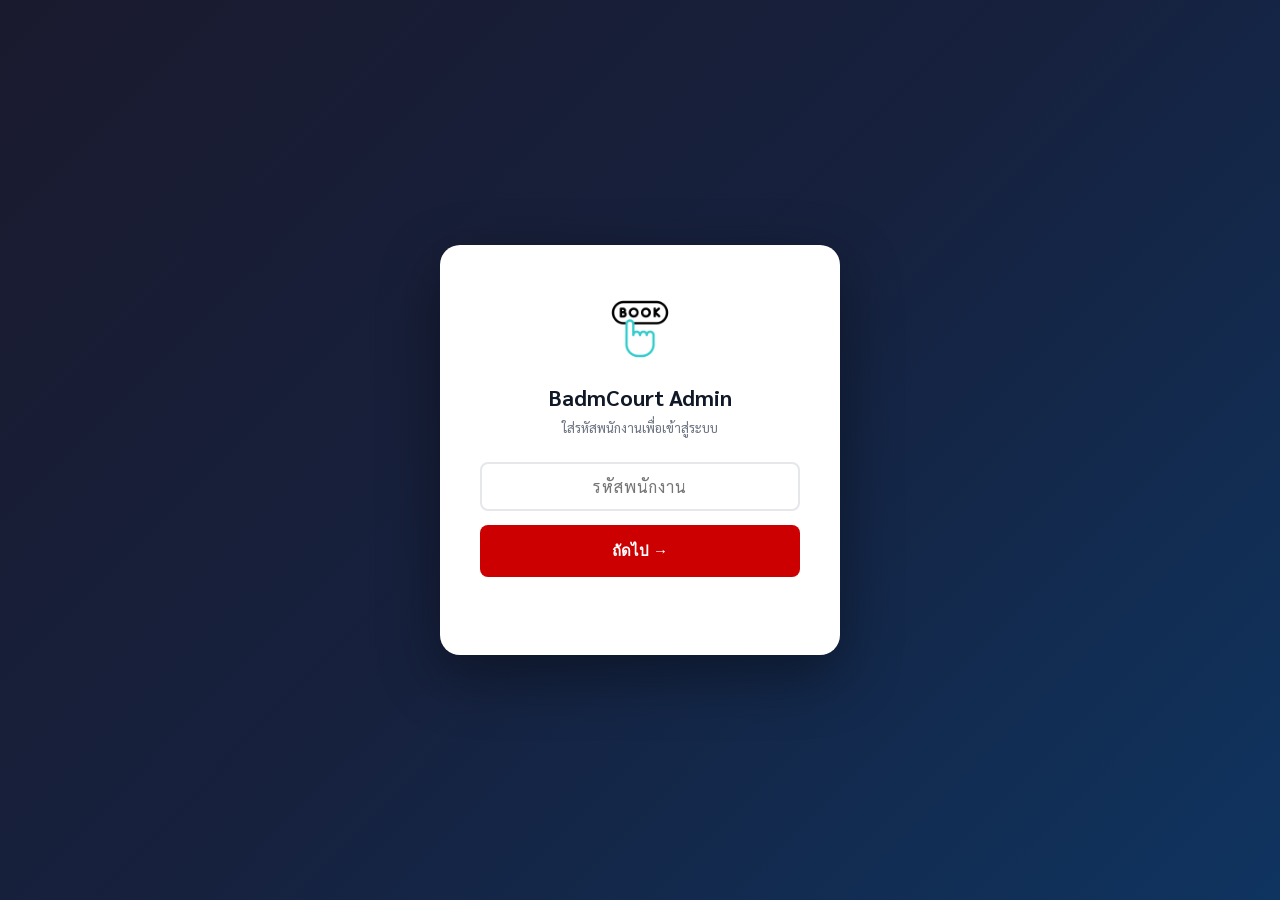
==== commit 5ec910d7: "Add files via upload" ====
--- a/admin.html
+++ b/admin.html
@@ -649,6 +649,9 @@
       <a class="nav-item" onclick="nav('banned')">
         <img src="https://cdn-icons-gif.flaticon.com/12132/12132914.gif" class="nav-icon-img" alt="ban">แบนพนักงาน
       </a>
+      <a class="nav-item" onclick="nav('archive')">
+        <svg width="22" height="22" viewBox="0 0 24 24" fill="none" stroke="currentColor" stroke-width="1.8" stroke-linecap="round" stroke-linejoin="round" style="flex-shrink:0"><rect x="2" y="4" width="20" height="5" rx="1"/><path d="M4 9v10a1 1 0 0 0 1 1h14a1 1 0 0 0 1-1V9"/><path d="M10 13h4"/></svg>Archive
+      </a>
 
       <div class="nav-group-label">บริหารสมาชิก</div>
       <a class="nav-item" onclick="nav('members')">
@@ -1073,6 +1076,115 @@
         </div>
       </div>
 
+      <!-- ════ ARCHIVE ════ -->
+      <div id="sec-archive" class="section">
+        <div class="page-header">
+          <div class="page-header-left">
+            <h1>Archive ข้อมูลการจอง</h1>
+            <p>ย้ายข้อมูลเดือนก่อนหน้าไปยัง <code style="background:var(--gray-100);padding:1px 6px;border-radius:4px;font-size:12px">archive_bookitem</code> เพื่อประสิทธิภาพ</p>
+          </div>
+          <button class="btn btn-ghost" onclick="loadArchivePreview()" style="font-size:13px;display:flex;align-items:center;gap:6px">
+            <span id="archRefreshIcon">🔄</span> ตรวจสอบข้อมูล
+          </button>
+        </div>
+
+        <!-- Stat cards -->
+        <div class="stats-grid" style="grid-template-columns:repeat(3,1fr)">
+          <div class="stat-card">
+            <div class="stat-card-top">
+              <div>
+                <div class="stat-lbl">รายการพร้อม Archive</div>
+                <div class="stat-val" id="archStatCount" style="color:#d97706">—</div>
+                <div class="stat-sub" id="archStatSub">กด ตรวจสอบข้อมูล ก่อน</div>
+              </div>
+              <div class="stat-icon stat-icon-orange">🗄️</div>
+            </div>
+          </div>
+          <div class="stat-card">
+            <div class="stat-card-top">
+              <div>
+                <div class="stat-lbl">ทั้งหมดใน bookitem</div>
+                <div class="stat-val" id="archStatTotal">—</div>
+                <div class="stat-sub" id="archStatRange">รายการที่ยังใช้งานอยู่</div>
+              </div>
+              <div class="stat-icon stat-icon-blue">📋</div>
+            </div>
+          </div>
+          <div class="stat-card">
+            <div class="stat-card-top">
+              <div>
+                <div class="stat-lbl">คงเหลือหลัง Archive</div>
+                <div class="stat-val" id="archStatRemain" style="color:var(--green)">—</div>
+                <div class="stat-sub" id="archStatRemainSub">—</div>
+              </div>
+              <div class="stat-icon stat-icon-green">✅</div>
+            </div>
+          </div>
+        </div>
+
+        <!-- Date range info -->
+        <div id="archDateBanner" style="display:none;background:var(--orange-l);border:1px solid #fcd34d;border-radius:var(--radius);padding:14px 20px;margin-bottom:20px;display:flex;align-items:center;gap:12px">
+          <span style="font-size:20px">📅</span>
+          <div>
+            <div style="font-size:13px;font-weight:600;color:#92400e">ช่วงข้อมูลที่จะ Archive</div>
+            <div id="archDateRange" style="font-size:13px;color:#78350f;margin-top:2px">—</div>
+          </div>
+        </div>
+
+        <div style="display:grid;grid-template-columns:1fr 1fr;gap:16px;margin-bottom:20px">
+          <!-- How it works -->
+          <div class="card" style="margin-bottom:0">
+            <div class="card-header">
+              <div class="card-header-title">⚙️ วิธีการทำงาน</div>
+            </div>
+            <div class="card-body" style="padding:20px">
+              <div style="display:flex;flex-direction:column;gap:12px">
+                <div style="display:flex;gap:12px;align-items:flex-start">
+                  <div style="background:var(--blue-l);color:#1e40af;border-radius:50%;width:26px;height:26px;display:flex;align-items:center;justify-content:center;font-size:12px;font-weight:700;flex-shrink:0">1</div>
+                  <div style="font-size:13px;color:var(--gray-600);line-height:1.6">เขียนรายการเก่าทั้งหมดไปยัง <code style="background:var(--gray-100);padding:1px 5px;border-radius:4px">archive_bookitem</code> ก่อน</div>
+                </div>
+                <div style="display:flex;gap:12px;align-items:flex-start">
+                  <div style="background:var(--blue-l);color:#1e40af;border-radius:50%;width:26px;height:26px;display:flex;align-items:center;justify-content:center;font-size:12px;font-weight:700;flex-shrink:0">2</div>
+                  <div style="font-size:13px;color:var(--gray-600);line-height:1.6">ตรวจนับว่าข้อมูลเขียนครบถ้วน</div>
+                </div>
+                <div style="display:flex;gap:12px;align-items:flex-start">
+                  <div style="background:var(--blue-l);color:#1e40af;border-radius:50%;width:26px;height:26px;display:flex;align-items:center;justify-content:center;font-size:12px;font-weight:700;flex-shrink:0">3</div>
+                  <div style="font-size:13px;color:var(--gray-600);line-height:1.6">ลบออกจาก <code style="background:var(--gray-100);padding:1px 5px;border-radius:4px">bookitem</code> เฉพาะเมื่อขั้นที่ 2 สำเร็จ</div>
+                </div>
+              </div>
+            </div>
+          </div>
+
+          <!-- Warning + Action -->
+          <div class="card" style="margin-bottom:0">
+            <div class="card-header">
+              <div class="card-header-title">⚠️ ข้อควรระวัง</div>
+            </div>
+            <div class="card-body" style="padding:20px">
+              <div style="display:flex;flex-direction:column;gap:8px;margin-bottom:20px">
+                <div style="display:flex;gap:8px;font-size:13px;color:var(--gray-600)">
+                  <span style="color:var(--green);font-weight:700">✓</span>ข้อมูลทุกรายการจะไม่ถูกลบ — ย้ายเท่านั้น
+                </div>
+                <div style="display:flex;gap:8px;font-size:13px;color:var(--gray-600)">
+                  <span style="color:var(--green);font-weight:700">✓</span>Archive เฉพาะรายการ <strong>ก่อนเดือนปัจจุบัน</strong>
+                </div>
+                <div style="display:flex;gap:8px;font-size:13px;color:var(--gray-600)">
+                  <span style="color:var(--orange);font-weight:700">!</span>ควรทำทุก 1–2 เดือน เพื่อประสิทธิภาพสูงสุด
+                </div>
+                <div style="display:flex;gap:8px;font-size:13px;color:var(--gray-600)">
+                  <span style="color:var(--red);font-weight:700">✕</span>ไม่สามารถ undo ได้ง่าย — ตรวจสอบก่อนกด
+                </div>
+              </div>
+              <div id="archiveAlert" style="margin-bottom:12px"></div>
+              <button class="btn btn-primary" id="btnDoArchive" onclick="doArchiveBookings()" disabled
+                style="width:100%;background:linear-gradient(135deg,#d97706,#b45309);border-color:#b45309;opacity:.45;cursor:not-allowed;justify-content:center;gap:8px">
+                🗄️ Archive รายการเก่า
+              </button>
+            </div>
+          </div>
+        </div>
+      </div>
+
       <!-- ════ MEMBERS ════ -->
       <div id="sec-members" class="section">
         <div class="page-header">
@@ -1922,7 +2034,9 @@
   'holiday-cfg': ['วันหยุด','holiday_config'],
   'vip-cfg'    : ['VIP','vip_config'],
   'banned'     : ['แบนพนักงาน','banned_users'],
+  'archive'    : ['Archive','ย้ายข้อมูลการจองเก่าไปยัง archive_bookitem'],
   'members'    : ['สมาชิก','member'],
+  'heatmap'    : ['Court Heatmap','สถิติการใช้งานสนามแยกตามช่วงเวลา'],
 };
 
 function nav(sec) {
@@ -2046,8 +2160,93 @@
     case 'holiday-cfg': loadHolidayCfg(); break;
     case 'vip-cfg'    : loadVipCfg(); break;
     case 'banned'     : loadBanned(); break;
+    case 'archive'    : loadArchivePreview(); break;
     case 'members'    : loadMembers(); break;
     case 'heatmap'    : loadHeatmap(); break;
+  }
+}
+
+/* ── Archive ─────────────────────────────────────────────── */
+const TH_MONTHS_SHORT = ['ม.ค.','ก.พ.','มี.ค.','เม.ย.','พ.ค.','มิ.ย.','ก.ค.','ส.ค.','ก.ย.','ต.ค.','พ.ย.','ธ.ค.'];
+function fmtThaiDate(iso) {
+  if (!iso) return '—';
+  const [y, m, d] = iso.split('-').map(Number);
+  return `${d} ${TH_MONTHS_SHORT[m-1]} ${y+543}`;
+}
+
+async function loadArchivePreview() {
+  const btn     = document.getElementById('btnDoArchive');
+  const banner  = document.getElementById('archDateBanner');
+  const setTxt  = (id, v) => { const el = document.getElementById(id); if (el) el.textContent = v; };
+
+  setTxt('archStatCount', '…'); setTxt('archStatTotal', '…'); setTxt('archStatRemain', '…');
+  setTxt('archStatSub', 'กำลังโหลด…'); setTxt('archStatRange', ''); setTxt('archStatRemainSub', '');
+  document.getElementById('archiveAlert').innerHTML = '';
+  if (banner) banner.style.display = 'none';
+  if (btn) { btn.disabled = true; btn.style.opacity = '.45'; btn.style.cursor = 'not-allowed'; }
+
+  try {
+    const r = await apiGet({ action: 'adminArchivePreview', pin: PIN });
+    if (!r.ok) {
+      setTxt('archStatSub', '⚠️ ' + (r.error || 'เกิดข้อผิดพลาด'));
+      setTxt('archStatCount', '—'); setTxt('archStatTotal', '—'); setTxt('archStatRemain', '—');
+      return;
+    }
+    const total  = r.totalRows || 0;
+    const remain = total - r.count;
+    setTxt('archStatCount', r.count.toLocaleString());
+    setTxt('archStatTotal', total.toLocaleString());
+    setTxt('archStatRemain', remain.toLocaleString());
+    setTxt('archStatRange', 'รายการที่ยังใช้งานอยู่');
+    setTxt('archStatRemainSub', remain > 0 ? `คงเหลือหลัง Archive` : 'ว่างเปล่าหลัง Archive');
+
+    if (r.count === 0) {
+      setTxt('archStatSub', '✅ ไม่มีรายการเก่า — bookitem สะอาดแล้ว');
+      if (banner) banner.style.display = 'none';
+    } else {
+      setTxt('archStatSub', `${fmtThaiDate(r.oldestDate)} ถึง ${fmtThaiDate(r.newestDate)}`);
+      if (banner) {
+        banner.style.display = 'flex';
+        setTxt('archDateRange',
+          `ตั้งแต่ ${fmtThaiDate(r.oldestDate)} จนถึง ${fmtThaiDate(r.newestDate)} (ก่อนเดือน ${r.beforeMonth})`);
+      }
+      if (btn) { btn.disabled = false; btn.style.opacity = '1'; btn.style.cursor = 'pointer'; }
+    }
+  } catch(e) {
+    setTxt('archStatSub', '⚠️ ' + e.message);
+    setTxt('archStatCount', '!'); setTxt('archStatTotal', '—'); setTxt('archStatRemain', '—');
+  }
+}
+
+async function doArchiveBookings() {
+  const btn = document.getElementById('btnDoArchive');
+  if (!btn || btn.disabled) return;
+  const r_preview = {
+    count: parseInt(document.getElementById('archStatCount').textContent.replace(/,/g,'')) || 0
+  };
+  if (!confirm(`⚠️ ยืนยันการ Archive?\n\nจะย้าย ${r_preview.count.toLocaleString()} รายการไปยัง archive_bookitem\nข้อมูลไม่หาย แต่ดำเนินการต่อ?`)) return;
+
+  btn.disabled = true;
+  btn.textContent = '⏳ กำลัง Archive…';
+  document.getElementById('archiveAlert').innerHTML = '';
+  try {
+    const r = await apiPost({ action: 'adminArchiveBookings', pin: PIN });
+    if (!r.ok) {
+      document.getElementById('archiveAlert').innerHTML =
+        `<div class="alert alert-danger">⚠️ ${r.error || 'เกิดข้อผิดพลาด'}</div>`;
+      btn.disabled = false;
+      btn.textContent = '🗄️ Archive รายการเก่า';
+    } else {
+      document.getElementById('archiveAlert').innerHTML =
+        `<div class="alert alert-success">✅ ${r.message}</div>`;
+      await loadArchivePreview();
+      btn.textContent = '🗄️ Archive รายการเก่า';
+    }
+  } catch(e) {
+    document.getElementById('archiveAlert').innerHTML =
+      `<div class="alert alert-danger">⚠️ ${e.message}</div>`;
+    btn.disabled = false;
+    btn.textContent = '🗄️ Archive รายการเก่า';
   }
 }
 
@@ -2323,7 +2522,7 @@
 
 function _bkGetFiltered() {
   return _bkStatusFilter
-    ? _bkAllData.filter(b => (b.checkinStatus||'pending') === _bkStatusFilter)
+    ? _bkAllData.filter(b => (b.checkinStatus||b.checkin_status||'pending') === _bkStatusFilter)
     : _bkAllData;
 }
 
@@ -2366,7 +2565,7 @@
   const n = _bkSelected.size;
   const pendingN = [..._bkSelected].filter(id => {
     const b = _bkAllData.find(x => x.id === id);
-    return b && (b.checkinStatus||'pending') === 'pending';
+    return b && (b.checkinStatus||b.checkin_status||'pending') === 'pending';
   }).length;
   if (n > 0) {
     bar.classList.add('show');
@@ -2380,7 +2579,7 @@
 async function bulkCheckin() {
   const pendingIds = [..._bkSelected].filter(id => {
     const b = _bkAllData.find(x => x.id === id);
-    return b && (b.checkinStatus||'pending') === 'pending';
+    return b && (b.checkinStatus||b.checkin_status||'pending') === 'pending';
   });
   if (!pendingIds.length) { toast('ไม่มีรายการที่รอเช็คอิน','error'); return; }
   showConfirm('Bulk Check-in', `เช็คอิน ${pendingIds.length} รายการ?`, 'ยืนยัน', async () => {
@@ -2408,7 +2607,7 @@
   const tb    = document.getElementById('bkTbl');
 
   tb.innerHTML = slice.length ? slice.map(b => {
-    const ci = b.checkinStatus || 'pending';
+    const ci = b.checkinStatus || b.checkin_status || 'pending';
     const ciBadge = ci === 'checked_in' ? '<span class="badge badge-green">เช็คอินแล้ว</span>'
                   : ci === 'noshow'     ? '<span class="badge badge-red">No-show</span>'
                   :                       '<span class="badge badge-gray">รอเช็คอิน</span>';
@@ -2513,7 +2712,7 @@
   const rows = _bkAllData.map(b => [
     b.id, b.empId, b.name, b.phone||'', b.email||'', b.dept||'',
     locName(b.locId), b.date, b.court, b.time,
-    b.checkinStatus === 'checked_in' ? 'เช็คอินแล้ว' : b.checkinStatus === 'noshow' ? 'No-show' : 'รอเช็คอิน'
+    (b.checkinStatus||b.checkin_status) === 'checked_in' ? 'เช็คอินแล้ว' : (b.checkinStatus||b.checkin_status) === 'noshow' ? 'No-show' : 'รอเช็คอิน'
   ]);
   const csv = BOM + [hdrs, ...rows].map(r =>
     r.map(v => `"${String(v||'').replace(/"/g,'""')}"`).join(',')
@@ -3928,27 +4127,48 @@
 }
 
 /* ── Real-time polling ────────────────────────────────────────── */
-let _rtHash = null;
-let _rtTimer = null;
-let _rtCount = null;
+let _rtHash    = null;
+let _rtTimer   = null;
+let _rtCount   = null;   // totalBookings
+let _rtCheckin = null;   // checkedIn count
 
 async function _rtPoll() {
   if (!PIN) return;
   try {
     const r = await apiGet({ action: 'adminStats', pin: PIN });
     if (!r.ok) return;
-    const newCount = (r.totalBookings || 0);
+    const newCount   = (r.totalBookings || 0);
+    const newCheckin = (r.checkedIn     || 0);
+    const needRefresh = currentSection === 'dashboard' || currentSection === 'bookings';
+
+    // New bookings added
     if (_rtCount !== null && newCount > _rtCount) {
       const diff = newCount - _rtCount;
-      const msg = `📋 มีการจองใหม่ ${diff} รายการ`;
-      adminAlert(msg);
-      _addNotif('การจองใหม่', `เพิ่มขึ้น ${diff} รายการ`, () => nav('dashboard'));
-      // Auto-refresh current section if it shows bookings
-      if (currentSection === 'dashboard' || currentSection === 'bookings') {
-        loadSection(currentSection);
+      adminAlert(`📋 มีการจองใหม่ ${diff} รายการ`);
+      _addNotif('การจองใหม่', `เพิ่มขึ้น ${diff} รายการ`, () => nav('bookings'));
+      if (needRefresh) loadSection(currentSection);
+    }
+
+    // Booking cancelled (count decreased)
+    if (_rtCount !== null && newCount < _rtCount) {
+      const diff = _rtCount - newCount;
+      adminAlert(`🗑️ มีการยกเลิกจอง ${diff} รายการ`);
+      _addNotif('ยกเลิกการจอง', `ลดลง ${diff} รายการ`, () => nav('bookings'));
+      if (needRefresh) loadSection(currentSection);
+    }
+
+    // Check-in status changed
+    if (_rtCheckin !== null && newCheckin !== _rtCheckin) {
+      const diff = newCheckin - _rtCheckin;
+      if (diff > 0) {
+        adminAlert(`✅ มีการเช็คอิน ${diff} รายการ`);
+        _addNotif('เช็คอินใหม่', `${diff} รายการเช็คอินแล้ว`, () => nav('bookings'));
       }
+      if (needRefresh) loadSection(currentSection);
     }
-    _rtCount = newCount;
+
+    _rtCount   = newCount;
+    _rtCheckin = newCheckin;
   } catch(e) {}
 }
 
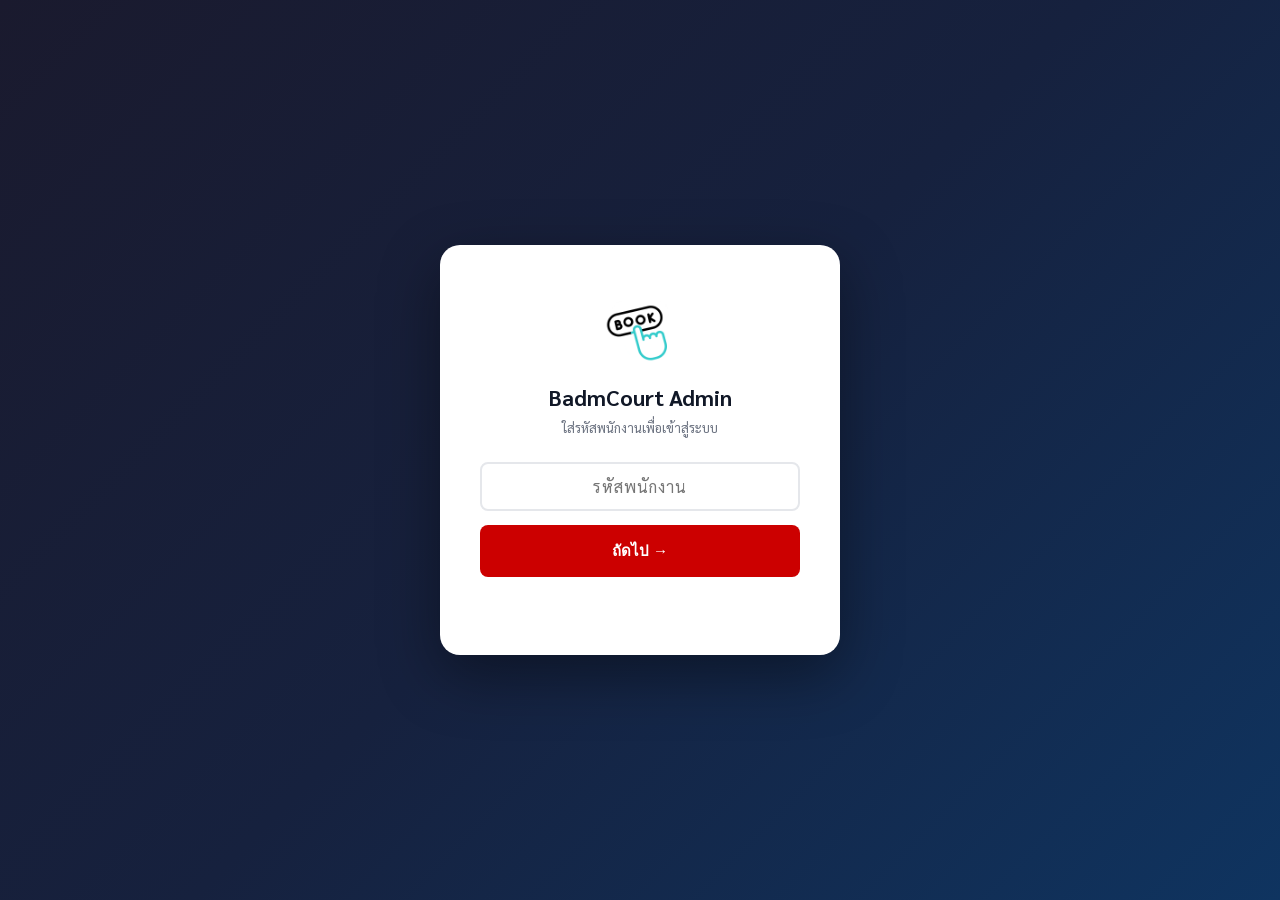
==== commit c5144b59: "Add files via upload" ====
--- a/admin.html
+++ b/admin.html
@@ -1740,9 +1740,22 @@
 }
 
 /* ── API ─────────────────────────────────────────────────── */
+function _handleApiResult(data) {
+  if (data && !data.ok && data.error === 'Unauthorized') {
+    _clearCred();
+    PIN = ''; ADMIN_EMPID = ''; ADMIN_NAME = '';
+    if (typeof _stopRtPolling === 'function') _stopRtPolling();
+    document.getElementById('adminWrap').style.display = 'none';
+    document.getElementById('pinGate').style.display   = 'flex';
+    document.getElementById('empIdInput').value        = '';
+    document.getElementById('pinErr').textContent      = '⚠️ Session หมดอายุ กรุณาเข้าสู่ระบบใหม่';
+    goLoginStep(1);
+  }
+  return data;
+}
 async function apiGet(params) {
   const r = await fetch(API + '?' + new URLSearchParams(params));
-  return r.json();
+  return _handleApiResult(await r.json());
 }
 async function apiPost(body) {
   const r = await fetch(API, {
@@ -1750,7 +1763,7 @@
     headers:{'Content-Type':'text/plain;charset=UTF-8'},
     body: JSON.stringify(body)
   });
-  return r.json();
+  return _handleApiResult(await r.json());
 }
 
 /* ── Toast ───────────────────────────────────────────────── */
@@ -3983,31 +3996,44 @@
   const rows = _importRaw.map(_getMappedRow).filter(r => r.empId);
   if (!rows.length) { toast('ไม่มีข้อมูลที่พร้อม import','error'); return; }
 
-  const btn  = document.getElementById('importSubmitBtn');
-  const prog = document.getElementById('importProgress');
-  const bar  = document.getElementById('importProgressBar');
+  const btn      = document.getElementById('importSubmitBtn');
+  const prog     = document.getElementById('importProgress');
+  const bar      = document.getElementById('importProgressBar');
+  const statsEl  = document.getElementById('importStats');
 
   btn.disabled = true;
   prog.style.display = '';
-  bar.style.width = '30%';
+
+  // แสดง progress แบบ animated ระหว่างรอ
+  bar.style.transition = 'none'; bar.style.width = '0%';
+  requestAnimationFrame(() => {
+    bar.style.transition = 'width 25s cubic-bezier(0.1,0,0.3,1)';
+    bar.style.width = '85%';
+  });
+  if (statsEl) statsEl.innerHTML = `<span style="font-size:12px;color:var(--gray-500)">⏳ กำลัง import ${rows.length.toLocaleString()} รายการ...</span>`;
+
+  // หยุด RT polling ระหว่าง import เพื่อไม่ให้ Unauthorized trigger logout
+  _stopRtPolling();
 
   try {
     const r = await apiPost({ action:'adminImportMembers', pin:PIN, members:rows });
-    bar.style.width = '100%';
+    bar.style.transition = 'width .3s'; bar.style.width = '100%';
     if (r.ok) {
-      const parts = [`เพิ่มใหม่ ${r.added}`];
+      const parts = [`✅ เพิ่มใหม่ ${r.added}`];
       if (r.updated) parts.push(`อัพเดต ${r.updated}`);
       if (r.skipped) parts.push(`ข้าม ${r.skipped}`);
       toast(parts.join(' · ') + ' รายการ', 'success');
-      closeModal('importOverlay');
-      loadMembers();
+      setTimeout(() => { closeModal('importOverlay'); loadMembers(); }, 600);
     } else {
+      bar.style.width = '0%';
       toast('Import ผิดพลาด: ' + (r.error || 'ไม่ทราบสาเหตุ'), 'error');
     }
   } catch(e) {
+    bar.style.width = '0%';
     toast('เชื่อมต่อไม่ได้: ' + e.message, 'error');
   } finally {
     btn.disabled = false;
+    _startRtPolling(); // เปิด RT polling กลับหลัง import เสร็จ
   }
 }
 
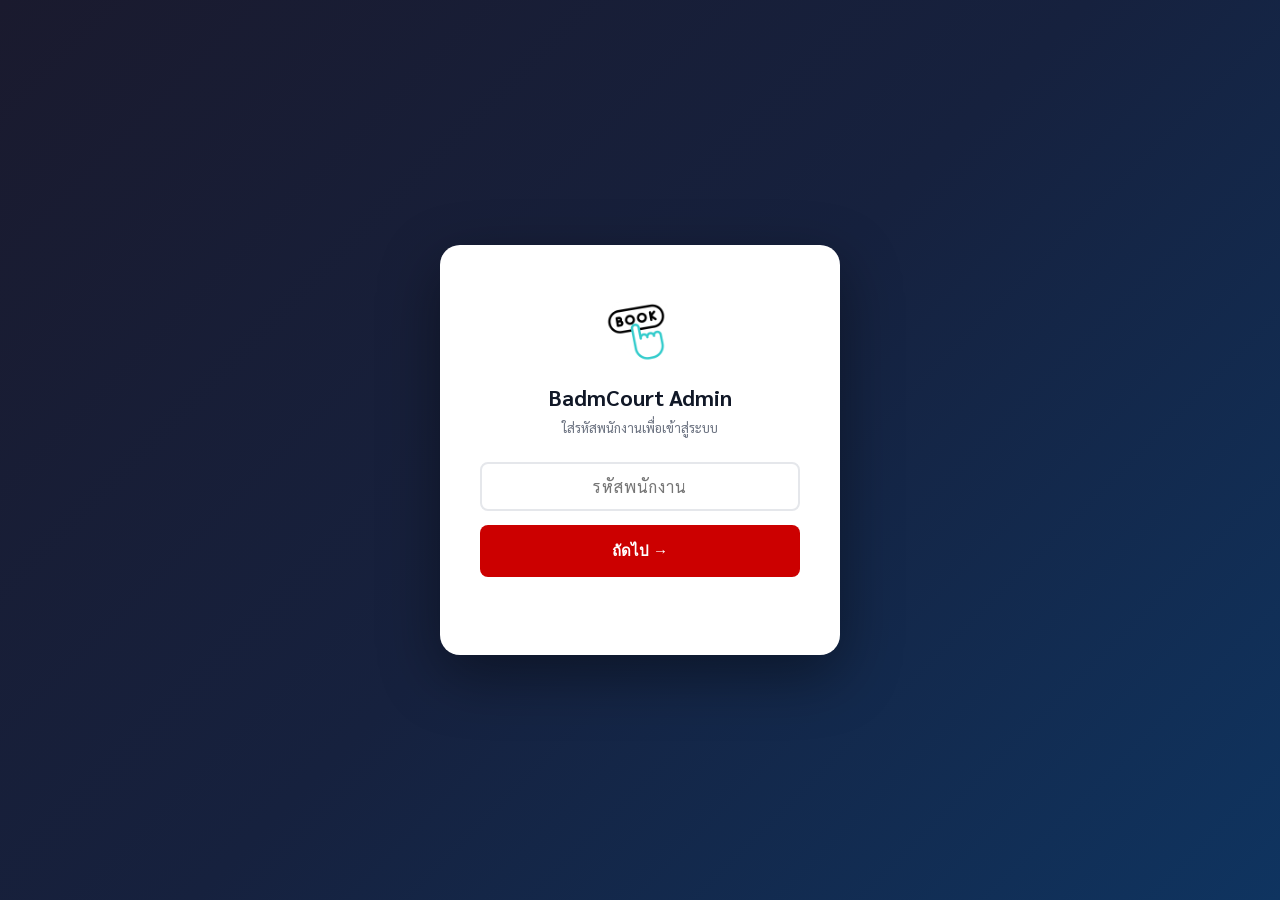
==== commit bea62548: "Add files via upload" ====
--- a/admin.html
+++ b/admin.html
@@ -808,8 +808,10 @@
             <select class="fi" id="bkFLoc" onchange="_bkFilter()">
               <option value="">ทุกสถานที่</option>
             </select>
-            <label>วันที่</label>
-            <input type="text" class="fi fp-date" id="bkFDate" placeholder="เลือกวันที่" onchange="_bkFilter()" autocomplete="off"/>
+            <label>ตั้งแต่</label>
+            <input type="text" class="fi fp-date" id="bkFDateFrom" placeholder="วันเริ่มต้น" onchange="_bkFilter()" autocomplete="off"/>
+            <label>ถึง</label>
+            <input type="text" class="fi fp-date" id="bkFDateTo" placeholder="วันสิ้นสุด" onchange="_bkFilter()" autocomplete="off"/>
             <label>รหัสพนักงาน</label>
             <input type="text" class="fi" id="bkFEmp" placeholder="ค้นหา..." oninput="_bkFilter()"/>
             <button class="btn btn-ghost btn-sm" onclick="resetBkFilter()" style="align-self:center;padding:4px 10px;font-size:12px">✕ ล้างตัวกรอง</button>
@@ -2474,17 +2476,18 @@
 
 /* ── Dashboard ───────────────────────────────────────────── */
 async function loadDashboard() {
+  let _dashR = null;
   try {
-    const r = await apiGet({ action:'adminStats', pin:PIN });
-    if (r.ok) {
-      document.getElementById('dTotal').textContent   = r.totalBookings;
-      document.getElementById('dBanned').textContent  = r.totalBanned;
+    _dashR = await apiGet({ action:'adminStats', pin:PIN });
+    if (_dashR.ok) {
+      document.getElementById('dTotal').textContent   = _dashR.totalBookings;
+      document.getElementById('dBanned').textContent  = _dashR.totalBanned;
       document.getElementById('dLocCount').textContent= locs.filter(l=>l.active!=='0').length;
-      document.getElementById('dMonth').textContent   = fmtMonthTH(r.targetMonth);
-      document.getElementById('dTargetM').textContent = fmtMonthTH(r.targetMonth);
-      document.getElementById('targetMonthDisplay').textContent = fmtMonthTH(r.targetMonth);
+      document.getElementById('dMonth').textContent   = fmtMonthTH(_dashR.targetMonth);
+      document.getElementById('dTargetM').textContent = fmtMonthTH(_dashR.targetMonth);
+      document.getElementById('targetMonthDisplay').textContent = fmtMonthTH(_dashR.targetMonth);
       const locCards = document.getElementById('dashLocCards');
-      locCards.innerHTML = (r.byLocation||[]).map(l =>
+      locCards.innerHTML = (_dashR.byLocation||[]).map(l =>
         `<div class="loc-card">
           <div class="loc-card-name"><img src="https://cdn-icons-gif.flaticon.com/11201/11201834.gif" style="width:16px;height:16px;vertical-align:middle;margin-right:4px" alt="pin">${esc(l.name)}</div>
           <div class="loc-card-count">${l.count}</div>
@@ -2494,7 +2497,8 @@
     }
   } catch(e) { toast('โหลด Dashboard ไม่ได้','error'); }
 
-  // Load full bookings table (defined below)
+  // Set default date range = target month, then load bookings table
+  if (_dashR?.ok && _dashR.targetMonth) _bkSetDateRange(_dashR.targetMonth);
   loadBookings();
 }
 
@@ -2502,6 +2506,20 @@
 const _BK_PER_PAGE = 20;
 let _bkAllData     = [];
 let _bkPage        = 1;
+let _bkTargetMonth = '';  // เดือนเป้าหมายล่าสุด เช่น "2026-07"
+
+function _bkSetDateRange(month) {
+  if (!month) return;
+  _bkTargetMonth = month;
+  const [y, m] = month.split('-').map(Number);
+  const from = `${month}-01`;
+  const lastDay = new Date(y, m, 0).getDate();
+  const to = `${month}-${String(lastDay).padStart(2,'0')}`;
+  const fpFrom = document.getElementById('bkFDateFrom')?._flatpickr;
+  const fpTo   = document.getElementById('bkFDateTo')?._flatpickr;
+  if (fpFrom) fpFrom.setDate(from, true); else document.getElementById('bkFDateFrom').value = from;
+  if (fpTo)   fpTo.setDate(to, true);     else document.getElementById('bkFDateTo').value   = to;
+}
 let _bkFetchTimer  = null;
 let _bkStatusFilter = '';          // '', 'pending', 'checked_in', 'noshow'
 let _bkSelected    = new Set();    // booking IDs currently checked
@@ -2512,13 +2530,15 @@
 }
 
 async function loadBookings() {
-  const loc  = document.getElementById('bkFLoc').value;
-  const date = document.getElementById('bkFDate').value;
-  const emp  = document.getElementById('bkFEmp').value.trim();
-  const p    = { action:'adminGetAll', pin:PIN };
-  if (loc)  p.locId = loc;
-  if (date) p.date  = date;
-  if (emp)  p.empId = emp;
+  const loc      = document.getElementById('bkFLoc').value;
+  const dateFrom = document.getElementById('bkFDateFrom').value;
+  const dateTo   = document.getElementById('bkFDateTo').value;
+  const emp      = document.getElementById('bkFEmp').value.trim();
+  const p        = { action:'adminGetAll', pin:PIN };
+  if (loc)      p.locId    = loc;
+  if (dateFrom) p.dateFrom = dateFrom;
+  if (dateTo)   p.dateTo   = dateTo;
+  if (emp)      p.empId    = emp;
   const tb = document.getElementById('bkTbl');
   tb.innerHTML = '<tr><td colspan="13" class="tbl-loading">กำลังโหลด…</td></tr>';
   document.getElementById('bkPager').style.display = 'none';
@@ -3425,8 +3445,15 @@
 function resetBkFilter() {
   document.getElementById('bkFLoc').value = '';
   document.getElementById('bkFEmp').value = '';
-  const fp = document.getElementById('bkFDate')?._flatpickr;
-  if (fp) fp.clear(); else document.getElementById('bkFDate').value = '';
+  // Reset date range กลับไป target month
+  if (_bkTargetMonth) {
+    _bkSetDateRange(_bkTargetMonth);
+  } else {
+    ['bkFDateFrom','bkFDateTo'].forEach(id => {
+      const fp = document.getElementById(id)?._flatpickr;
+      if (fp) fp.clear(); else document.getElementById(id).value = '';
+    });
+  }
   // Reset status tab to "ทั้งหมด"
   _bkStatusFilter = '';
   document.querySelectorAll('.status-tab').forEach(t => t.classList.toggle('active', t.dataset.s === ''));
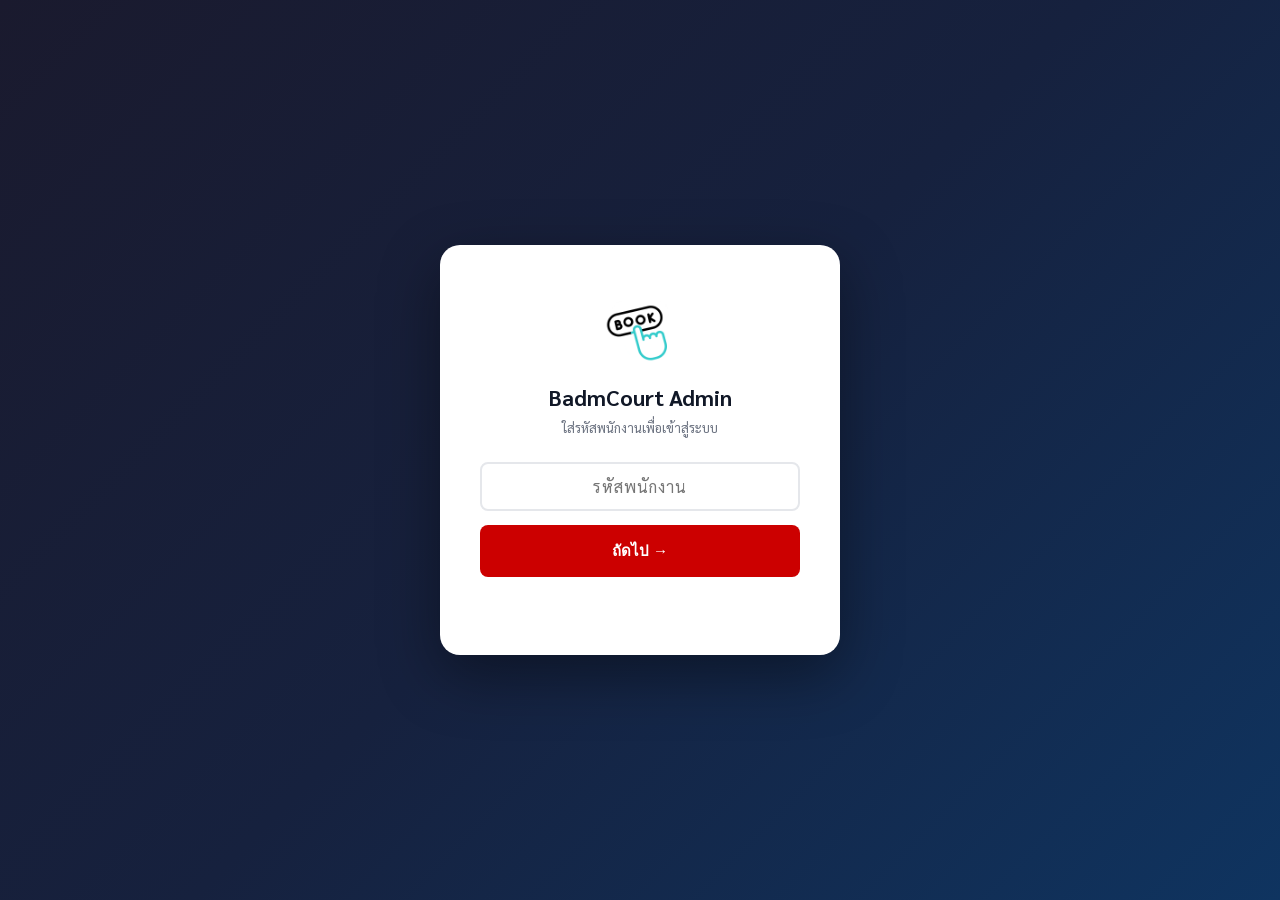
==== commit 3f489694: "Add files via upload" ====
--- a/admin.html
+++ b/admin.html
@@ -814,6 +814,7 @@
             <input type="text" class="fi fp-date" id="bkFDateTo" placeholder="วันสิ้นสุด" onchange="_bkFilter()" autocomplete="off"/>
             <label>รหัสพนักงาน</label>
             <input type="text" class="fi" id="bkFEmp" placeholder="ค้นหา..." oninput="_bkFilter()"/>
+            <button class="btn btn-primary btn-sm" onclick="_bkGoToTargetMonth()" style="align-self:center;padding:4px 12px;font-size:12px;flex-shrink:0">📅 เดือนเป้าหมาย</button>
             <button class="btn btn-ghost btn-sm" onclick="resetBkFilter()" style="align-self:center;padding:4px 10px;font-size:12px">✕ ล้างตัวกรอง</button>
             <button class="btn btn-outline btn-sm" onclick="exportBkCsv()" style="align-self:center;padding:4px 12px;font-size:12px;margin-left:auto" title="ส่งออก CSV">⬇ Export CSV</button>
           </div>
@@ -3442,6 +3443,16 @@
   renderVipTbl();
 }
 
+function _bkGoToTargetMonth() {
+  if (_bkTargetMonth) _bkSetDateRange(_bkTargetMonth);
+  document.getElementById('bkFLoc').value = '';
+  document.getElementById('bkFEmp').value = '';
+  _bkStatusFilter = '';
+  document.querySelectorAll('.status-tab').forEach(t => t.classList.toggle('active', t.dataset.s === ''));
+  _bkSelected.clear(); _bkPage = 1;
+  loadBookings();
+}
+
 function resetBkFilter() {
   document.getElementById('bkFLoc').value = '';
   document.getElementById('bkFEmp').value = '';
